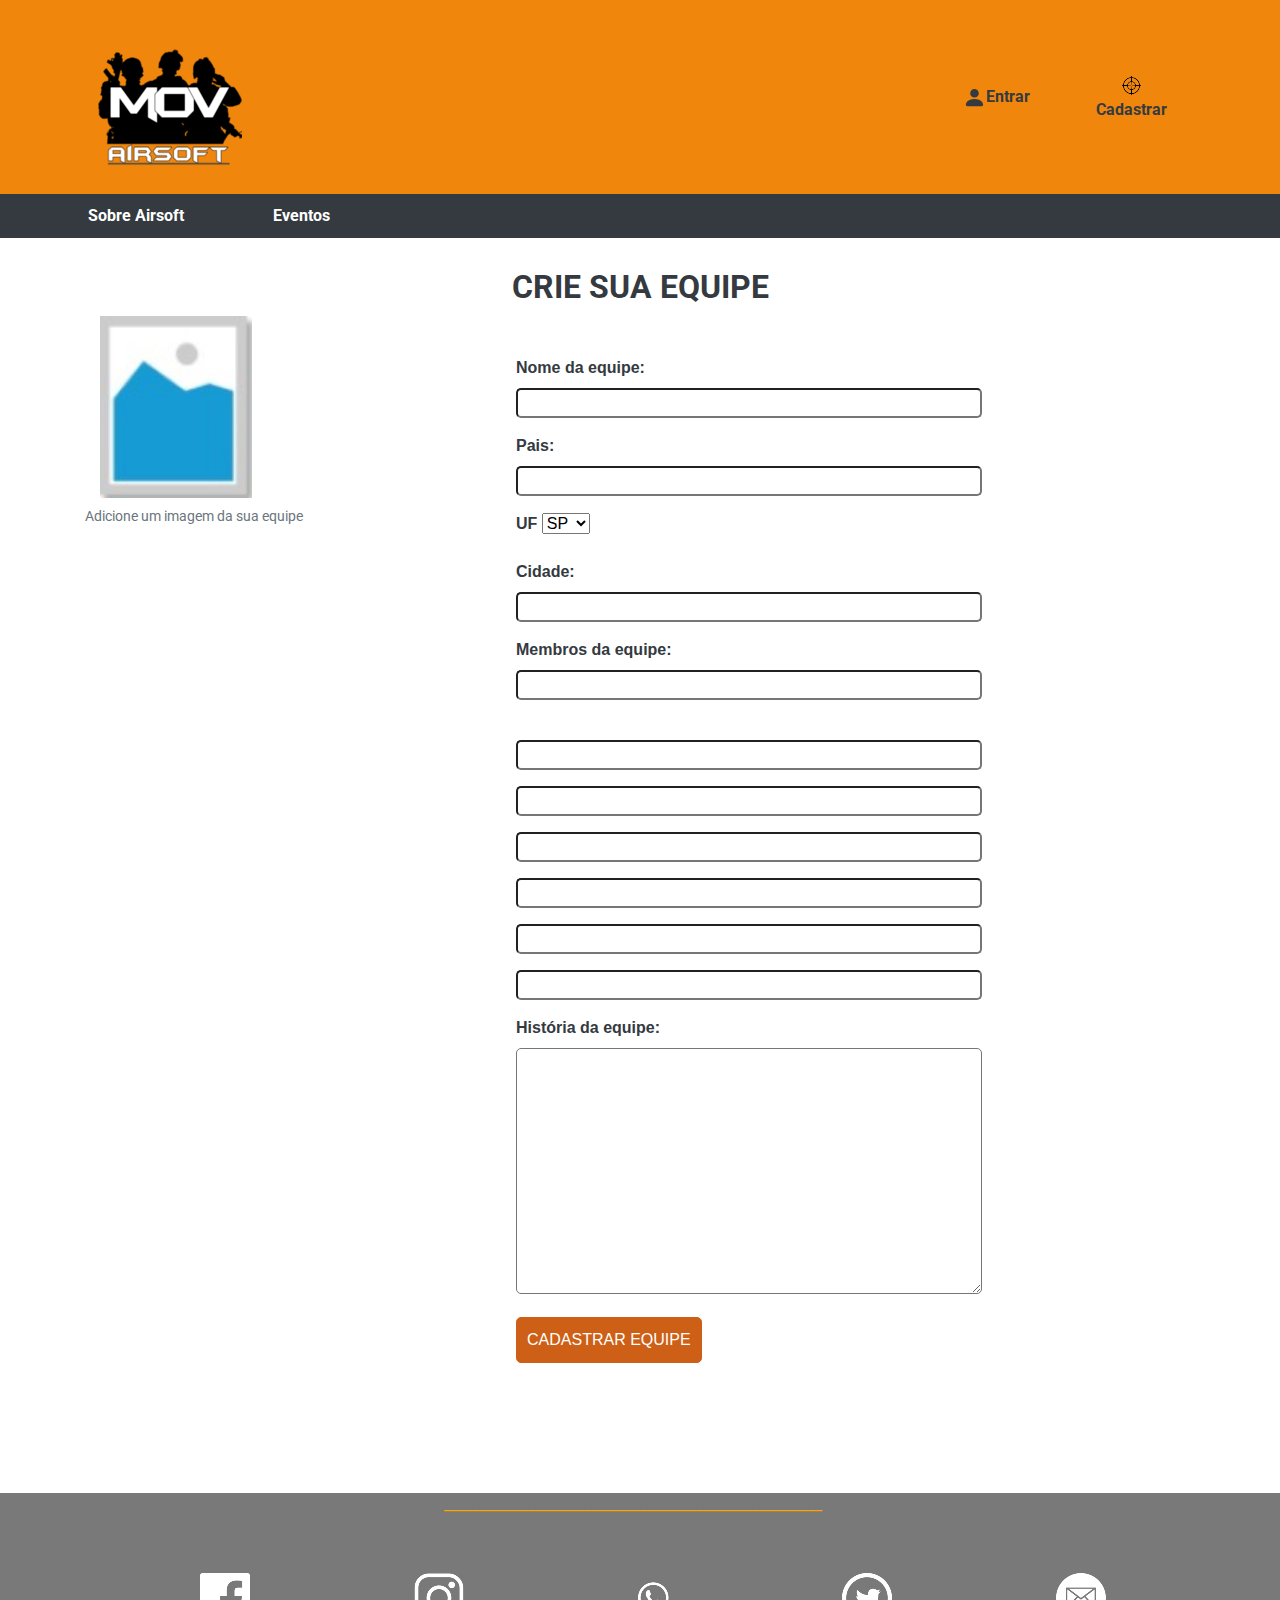
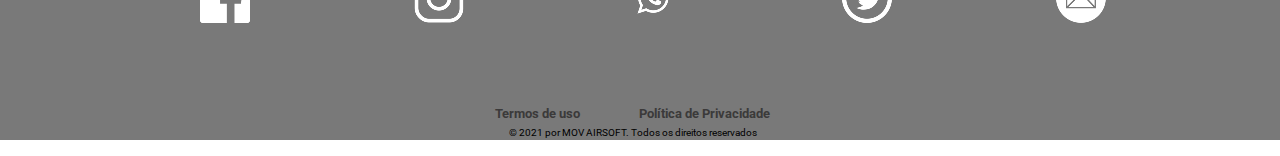
==== adicionarequipe.html @ d5d95ade "revisao02" ====
<!DOCTYPE html>
<html lang="pt-br">

<head>
  <meta charset="UTF-8">
  <meta name="viewport" content="width=device-width, initial-scale=1.0">

  <title>Adicionar Equipe</title>

  <!-- Favicons -->
  <link rel="apple-touch-icon" sizes="57x57" href="assets/images/favicons/apple-icon-57x57.png">
  <link rel="apple-touch-icon" sizes="60x60" href="assets/images/favicons/apple-icon-60x60.png">
  <link rel="apple-touch-icon" sizes="72x72" href="assets/images/favicons/apple-icon-72x72.png">
  <link rel="apple-touch-icon" sizes="76x76" href="assets/images/favicons/apple-icon-76x76.png">
  <link rel="apple-touch-icon" sizes="114x114" href="assets/images/favicons/apple-icon-114x114.png">
  <link rel="apple-touch-icon" sizes="120x120" href="assets/images/favicons/apple-icon-120x120.png">
  <link rel="apple-touch-icon" sizes="144x144" href="assets/images/favicons/apple-icon-144x144.png">
  <link rel="apple-touch-icon" sizes="152x152" href="assets/images/favicons/apple-icon-152x152.png">
  <link rel="apple-touch-icon" sizes="180x180" href="assets/images/favicons/apple-icon-180x180.png">
  <link rel="icon" type="image/png" sizes="192x192" href="assets/images/favicons/android-icon-192x192.png">
  <link rel="icon" type="image/png" sizes="32x32" href="assets/images/favicons/favicon-32x32.png">
  <link rel="icon" type="image/png" sizes="96x96" href="assets/images/favicons/favicon-96x96.png">
  <link rel="icon" type="image/png" sizes="16x16" href="assets/images/favicons/favicon-16x16.png">
  <link rel="manifest" href="./assets/images/manifest.json">
  <meta name="msapplication-TileColor" content="#ffffff">
  <meta name="msapplication-TileImage" content="/ms-icon-144x144.png">
  <meta name="theme-color" content="#ffffff">
  <!-- end Favicons -->

  <!-- Css -->
  <link rel="stylesheet" href="./assets/css/style.css">
  <link rel="stylesheet" href="./assets/css/cadastro.css">
</head>

<body>
  <!-- header -->
  <header class="container-fluid">
    <!-- container -->
    <section class="container">
      <!-- row -->
      <article class="row d-flex align-items-center">

        <!-- logo -->
        <a href="index.html" class="col-md-2 d-flex justify-content-center">
          <img src="./assets/images/logo-144x144.png" class="img-fluid" alt="Logo da empresa - Mov Airsoft">
        </a>

        <!-- buscador -->
        <form action="#" class="col-md-7 d-flex align-items-center">
        </form>

        <!-- administrativo usuário/jogador -->
        <ul class="col-md-3 nav d-flex align-items-center justify-content-around">
          <li class="nav-item">
            <a href="login.html">
              <svg width="1em" height="1em" viewBox="0 0 16 16" class="bi bi-person-fill" fill="currentColor"
                xmlns="http://www.w3.org/2000/svg">
                <path fill-rule="evenodd"
                  d="M3 14s-1 0-1-1 1-4 6-4 6 3 6 4-1 1-1 1H3zm5-6a3 3 0 1 0 0-6 3 3 0 0 0 0 6z" />
              </svg>Entrar
            </a>
          </li>
          <li class="nav-item">
              <a href="#" class="notificacao d-flex align-items-center justify-content-center">
                <img src="./assets/images/alvo.png" class="img-fluid" alt="Alvo - icone Cadastrar">
                <path fill-rule="evenodd"
                  d="M0 1.5A.5.5 0 0 1 .5 1H2a.5.5 0 0 1 .485.379L2.89 3H14.5a.5.5 0 0 1 .491.592l-1.5 8A.5.5 0 0 1 13 12H4a.5.5 0 0 1-.491-.408L2.01 3.607 1.61 2H.5a.5.5 0 0 1-.5-.5zM5 12a2 2 0 1 0 0 4 2 2 0 0 0 0-4zm7 0a2 2 0 1 0 0 4 2 2 0 0 0 0-4zm-7 1a1 1 0 1 0 0 2 1 1 0 0 0 0-2zm7 0a1 1 0 1 0 0 2 1 1 0 0 0 0-2z" />
                  <a href="cadastro.html"> Cadastrar </a>
          </li>
        </ul>
        <!-- end administrativo do cliente -->
      </article>
      <!-- row -->
    </section>
    <!-- end container -->
  </header>
  <!-- end header -->

  <!-- menu do site -->
  <nav class="container-fluid nav-produtos">
    <!-- container -->
    <section class="container">
      <!-- menu -->
      <ul class="nav">
        <!-- lista de itens -->
        <li class="col-xl-2 col-lg-3 col-md-12 nav-item d-flex
                    align-items-center">
          <a href="sobreAirsoft.html">Sobre Airsoft </a>
        </li>

        <!-- lista de itens -->
        <li class="col-xl-2 col-lg-3 col-md-12 nav-item d-flex
                      align-items-center">
          <a href="eventosDisponiveis.html"> Eventos </a>
        </li>
      </ul>
      <!-- menu -->
    </section>
    <!-- end container -->
  </nav>
  <!-- end menu do site -->

  <!-- main -->
  <main class="cad_equipe">
    <section class="container produtos">
      <h2 class="d-flex justify-content-center">CRIE SUA EQUIPE</h2>
      <div class="formulario d-flex justify-content-between">
        <figure class="figure">
          <img src="assets/images/adicionar-img.jpeg" class="imagem4 figure-img col-md-10 img-fluid rounded float-left"
          alt="caixa para adicionar equipe">
          <!-- <input type="file" id="fileimage"/> -->
          <figcaption class="figure-caption">Adicione um imagem da sua equipe</figcaption>
        </figure>
        <form method="post" id="formulario" action="#">
          <fieldset id="dados">
            <p><label for="team_name">Nome da equipe: </label><input type="text" name="tname" id="team_name" size="40">
            </p>
            <p><label for="pais">Pais:</label><input type="text" name="tpais" id="pais"></p>
            <p><label for="uf">UF</label>
              <select name="uf" id="uf" required>
                <option value="SP">SP</option>
                <option value="RJ">RJ</option>
                <option value="MG">MG</option>
                <option value="GO">GO</option>
                <option value="SC">SC</option>
                <option value="PR">PR</option>
              </select>
            </p>
            <p><label for="cidade">Cidade: </label><input type="text" name="tcid" id="cidade" size="40"></p>
            <p><label for="team_members">Membros da equipe:</label><input type="text" name="tmembers" id="team_members"
                size="40"></p>
            <p><label for="team_members"></label> </label><input type="text" name="tmembers" id="team_members"
                size="40">
            </p>
            <p><label for="team_members"></label></label><input type="text" name="tmembers" id="team_members" size="40">
            </p>
            <p><label for="team_members"></label></label><input type="text" name="tmembers" id="team_members" size="40">
            </p>
            <p><label for="team_members"></label></label><input type="text" name="tmembers" id="team_members" size="40">
            </p>
            <p><label for="team_members"></label></label><input type="text" name="tmembers" id="team_members" size="40">
            </p>
            <p><label for="team_members"></label></label><input type="text" name="tmembers" id="team_members" size="40">
            </p>
            <p><Label for="team_history">História da equipe:</Label>
              <textarea name="caixa" id="team_history" cols="50" rows="10" maxlength="300" minlength="20"></textarea>
            </p>
          </fieldset>
          <button>CADASTRAR EQUIPE</button>
        </form>
      </div>
    </section>
  </main>

  <!-- Footer -->
  <footer class="container-fluid">
    <!-- container -->
    <section class="container">
      <!-- menus -->
      <div class="linha text-center">
        <p>______________________________________________________</p>
      </div>
      <!-- icons contato -->
      <ul>
        <li><a href="#"><img src="assets/images/favicons/facebook.png" alt="facebook"></a></li>
        <li><a href="#"><img src="assets/images/favicons/instagran.png" alt="instagran"></a></li>
        <li><a href="#"> <img src="assets/images/favicons/whatsapp.png" alt="whatsapp"></a></li>
        <li><a href="#"><img src="assets/images/favicons/tweeter.png" alt="twitter"></a></li>
        <li><a href="#"><img src="assets/images/favicons/email.png" alt="email"></a></li>
      </ul>
      <div class=termos-politica>
        <a href="#" id="termos">Termos de uso</a>
        <a href="#" id="politic-privacid">Política de Privacidade</a>
        <p>© 2021 por MOV AIRSOFT. Todos os direitos reservados</p>
      </div>
      <!-- end menus -->
    </section>
    <!-- end container -->
  </footer>
  <!-- end Footer-->

  <!-- Arquivos Bootstrap -->
  <script src="./assets/js/jquery.js"></script>
  <script src="./assets/js/popper.js"></script>
  <script src="./assets/js/bootstrap.js"></script>
</body>

</html>
---- assets/css/style.css ----
@charset "UTF-8";
@import url('https://fonts.googleapis.com/css2?family=Roboto:wght@300;500;900&display=swap');
header {
  background: #f0870c;
  padding: 25px;
}
header form input[type='text'] {
  background: #fff;
  width: 100%;
  border-radius: 100px;
  border: none;
  padding: 10px 20px;
}
header form button {
  background: none;
  border: none;
  position: absolute;
  right: 25px;
}
header ul li {
  position: relative;
}
header ul li span.notificacao {
  color: #fff;
  background: #ff0f9a;
  position: absolute;
  top: -10px;
  left: 5px;
  font-size: 10px;
  width: 15px;
  height: 15px;
  border-radius: 100%;
}
header ul li a {
  font-size: 16px;
  font-weight: bold;
  color: #343a40;
}
header ul li a svg {
  font-size: 23px;
}
header ul li a:hover {
  color: initial;
}

nav.nav-produtos {
  background: #343a40;
  color: #fff;
  cursor: pointer;
  font-weight: bold;
}
nav.nav-produtos a {
  color: #fff;
}
nav.nav-produtos ul.nav li {
  position: relative;
  padding: 10px;
}
nav.nav-produtos ul.nav li svg {
  font-size: 20px;
  margin-right: 10px;
}
nav.nav-produtos ul.nav li:hover {
  background: black;
}
nav.nav-produtos ul.nav li:hover ul.nav {
  display: block;
}
nav.nav-produtos ul.nav li ul.nav {
  z-index: 999;
  display: none;
  position: absolute;
  top: 44px;
  left: 0px;
  background: #f5f7f8;
  border-top: solid #fc9541 10px;
  width: 100%;
}
nav.nav-produtos ul.nav li ul.nav li {
  padding: 10px 25px;
}

.banners-promocionais-statico {
  margin-top: 30px;
}
.banners-promocionais-statico .banners-promocionais-statico-12x {
  background-color: #47ff0f6b;
  background-image: url(../images/equipes.PNG);
  border-radius: 5px;
  box-shadow: 10px 5px 5px gray;
}
.banners-promocionais-statico .banners-promocionais-statico-todo-br {
  background-color: #9e1907ea;
  background-image: url(../images/eventos.PNG);
  border-radius: 5px;
  box-shadow: 10px 5px 5px gray;
}
.banners-promocionais-statico .banners-promocionais-statico-12x,
.banners-promocionais-statico .banners-promocionais-statico-todo-br {
  background-size: cover;
  height: 105px;
  padding: 20px 60px;
  color: #fff;
}
.banners-promocionais-statico .banners-promocionais-statico-12x svg,
.banners-promocionais-statico .banners-promocionais-statico-12x p,
.banners-promocionais-statico .banners-promocionais-statico-todo-br svg,
.banners-promocionais-statico .banners-promocionais-statico-todo-br p {
  margin: 0;
  padding: 0;
}
.banners-promocionais-statico .banners-promocionais-statico-12x svg,
.banners-promocionais-statico .banners-promocionais-statico-todo-br svg {
  font-size: 55px;
}
.banners-promocionais-statico .banners-promocionais-statico-12x p,
.banners-promocionais-statico .banners-promocionais-statico-todo-br p {
  font-weight: 100;
  font-size: 22px;
  line-height: 110%;
  margin-left: 20px;
  font-weight: bold;
  cursor: pointer;
  color: white;
}
.banners-promocionais-statico .banners-promocionais-statico-12x p strong,
.banners-promocionais-statico .banners-promocionais-statico-todo-br p strong {
  font-weight: bold;
}

.produtos {
  margin: 30px 0;
}
.produtos .produtos-container {
  margin: 30px 47px;
}
.produtos .produtos-container .ranking {
  color: #070808;
}
.produtos .produtos-container .ranking h2 {
  font-size: 19px;
  margin: 10px 0 0;
}
.produtos .produtos-container .ranking {
  font-size: 10px;
}
.produtos .produtos-container .ranking svg {
  fill: #1d1809;
}
.produtos .produtos-container .ranking .colocacao {
  font-size: 16px;
}

.ranking figure {
  margin: 0;
}
.ranking .produtos-conteudo h1 {
  margin: 0;
  font-size: 32px;
}
.ranking .produtos-conteudo p {
  font-size: 16px;
}
.ranking .colocacao svg {
  fill: #d87c12;
}
.ranking .colocacao strong {
  font-size: 40px;
}
.ranking .colocacao form {
  font-weight: 100;
}
.ranking .colocacao form label {
  margin: 0;
}
.ranking .colocacao svg,
.ranking .colocacao strong span,
.ranking .colocacao form {
  font-size: 16px;
}

footer {
  background: #797979;
  position: relative;
  bottom: 0px;
  width: 100%;
  color: #797979;
  text-align: center;
}

footer a {
  color: #000;
}

footer a:hover {
  color: #000;
}

.termos-politica {
  cursor: pointer;
  display: block;
  position: relative;
  text-align: center;
  margin-top: 7%;
}

#termos {
  color: #3b3a3a;
  font-weight: bold;
  font-size: 80%;
}

#politic-privacid {
  color: #3b3a3a;
  font-weight: bold;
  font-size: 80%;
  margin-left: 5%;
}

.termos-politica p {
  color: #000;
  font-size: 10px;
  text-align: center;
}

.linha p {
  color: orange;
  text-align: center;
  display: block;
}

footer ul {
  display: flex;
  margin-top: 5%;
}

footer ul li {
  margin-left: auto;
  margin-right: auto;
}

footer ul li.ellipsis {
  width: 100%;
  overflow: hidden;
  text-overflow: ellipsis;
  white-space: nowrap;
}

@media (max-width: 375px) {
  .banners-promocionais-statico .banners-promocionais-statico-12x p,
  .banners-promocionais-statico .banners-promocionais-statico-todo-br p {
    font-size: 14px;
  }
}
@media (max-width: 767px) {
  header form {
    margin: 20px 0;
  }

  #banners-promocionais {
    display: none;
  }

  .produtos-container img {
    width: 100%;
  }
}
@media (max-width: 991px) {
  header ul li {
    margin: 7px 0;
  }
}
/*!
 * Bootstrap v4.5.0 (https://getbootstrap.com/)
 * Copyright 2011-2020 The Bootstrap Authors
 * Copyright 2011-2020 Twitter, Inc.
 * Licensed under MIT (https://github.com/twbs/bootstrap/blob/master/LICENSE)
 */
:root {
  --blue: #007bff;
  --indigo: #6610f2;
  --purple: #6f42c1;
  --pink: #e83e8c;
  --red: #dc3545;
  --orange: #fd7e14;
  --yellow: #ffc107;
  --green: #28a745;
  --teal: #20c997;
  --cyan: #17a2b8;
  --white: #fff;
  --gray: #6c757d;
  --gray-dark: #343a40;
  --primary: #007bff;
  --secondary: #6c757d;
  --success: #28a745;
  --info: #17a2b8;
  --warning: #ffc107;
  --danger: #dc3545;
  --light: #f8f9fa;
  --dark: #343a40;
  --breakpoint-xs: 0;
  --breakpoint-sm: 576px;
  --breakpoint-md: 768px;
  --breakpoint-lg: 992px;
  --breakpoint-xl: 1200px;
  --font-family-sans-serif: -apple-system, BlinkMacSystemFont, 'Segoe UI',
    Roboto, 'Helvetica Neue', Arial, 'Noto Sans', sans-serif,
    'Apple Color Emoji', 'Segoe UI Emoji', 'Segoe UI Symbol', 'Noto Color Emoji';
  --font-family-monospace: SFMono-Regular, Menlo, Monaco, Consolas,
    'Liberation Mono', 'Courier New', monospace;
}

*,
::after,
::before {
  box-sizing: border-box;
}

html {
  font-family: sans-serif;
  line-height: 1.15;
  -webkit-text-size-adjust: 100%;
  -webkit-tap-highlight-color: transparent;
}

article,
aside,
figcaption,
figure,
footer,
header,
hgroup,
main,
nav,
section {
  display: block;
}

body {
  margin: 0;
  font-family: -apple-system, BlinkMacSystemFont, 'Segoe UI', Roboto,
    'Helvetica Neue', Arial, 'Noto Sans', sans-serif, 'Apple Color Emoji',
    'Segoe UI Emoji', 'Segoe UI Symbol', 'Noto Color Emoji';
  font-size: 1rem;
  font-weight: 400;
  line-height: 1.5;
  color: #212529;
  text-align: left;
  background-color: #fff;
}

[tabindex='-1']:focus:not(:focus-visible) {
  outline: 0 !important;
}

hr {
  box-sizing: content-box;
  height: 0;
  overflow: visible;
}

h1,
h2,
h3,
h4,
h5,
h6 {
  margin-top: 0;
  margin-bottom: 0.5rem;
}

p {
  margin-top: 0;
  margin-bottom: 1rem;
}

abbr[data-original-title],
abbr[title] {
  text-decoration: underline;
  -webkit-text-decoration: underline dotted;
  text-decoration: underline dotted;
  cursor: help;
  border-bottom: 0;
  -webkit-text-decoration-skip-ink: none;
  text-decoration-skip-ink: none;
}

address {
  margin-bottom: 1rem;
  font-style: normal;
  line-height: inherit;
}

dl,
ol,
ul {
  margin-top: 0;
  margin-bottom: 1rem;
}

ol ol,
ol ul,
ul ol,
ul ul {
  margin-bottom: 0;
}

dt {
  font-weight: 700;
}

dd {
  margin-bottom: 0.5rem;
  margin-left: 0;
}

blockquote {
  margin: 0 0 1rem;
}

b,
strong {
  font-weight: bolder;
}

small {
  font-size: 80%;
}

sub,
sup {
  position: relative;
  font-size: 75%;
  line-height: 0;
  vertical-align: baseline;
}

sub {
  bottom: -0.25em;
}

sup {
  top: -0.5em;
}

a {
  color: #000000;
  text-decoration: none;
  background-color: transparent;
}

a:hover {
  color: #0056b3;
  text-decoration: underline;
}

a:not([href]) {
  color: inherit;
  text-decoration: none;
}

a:not([href]):hover {
  color: inherit;
  text-decoration: none;
}

code,
kbd,
pre,
samp {
  font-family: SFMono-Regular, Menlo, Monaco, Consolas, 'Liberation Mono',
    'Courier New', monospace;
  font-size: 1em;
}

pre {
  margin-top: 0;
  margin-bottom: 1rem;
  overflow: auto;
  -ms-overflow-style: scrollbar;
}

figure {
  margin: 0 0 1rem;
}

img {
  vertical-align: middle;
  border-style: none;
}

svg {
  overflow: hidden;
  vertical-align: middle;
}

table {
  border-collapse: collapse;
}

caption {
  padding-top: 0.75rem;
  padding-bottom: 0.75rem;
  color: #6c757d;
  text-align: left;
  caption-side: bottom;
}

th {
  text-align: inherit;
}

label {
  display: inline-block;
  margin-bottom: 0.5rem;
}

button {
  border-radius: 0;
}

button:focus {
  outline: 1px dotted;
  outline: 5px auto -webkit-focus-ring-color;
}

button,
input,
optgroup,
select,
textarea {
  margin: 0;
  font-family: inherit;
  font-size: inherit;
  line-height: inherit;
}

button,
input {
  overflow: visible;
}

button,
select {
  text-transform: none;
}

[role='button'] {
  cursor: pointer;
}

select {
  word-wrap: normal;
}

[type='button'],
[type='reset'],
[type='submit'],
button {
  -webkit-appearance: button;
}

[type='button']:not(:disabled),
[type='reset']:not(:disabled),
[type='submit']:not(:disabled),
button:not(:disabled) {
  cursor: pointer;
}

[type='button']::-moz-focus-inner,
[type='reset']::-moz-focus-inner,
[type='submit']::-moz-focus-inner,
button::-moz-focus-inner {
  padding: 0;
  border-style: none;
}

input[type='checkbox'],
input[type='radio'] {
  box-sizing: border-box;
  padding: 0;
}

textarea {
  overflow: auto;
  resize: vertical;
}

fieldset {
  min-width: 0;
  padding: 0;
  margin: 0;
  border: 0;
}

legend {
  display: block;
  width: 100%;
  max-width: 100%;
  padding: 0;
  margin-bottom: 0.5rem;
  font-size: 1.5rem;
  line-height: inherit;
  color: inherit;
  white-space: normal;
}

progress {
  vertical-align: baseline;
}

[type='number']::-webkit-inner-spin-button,
[type='number']::-webkit-outer-spin-button {
  height: auto;
}

[type='search'] {
  outline-offset: -2px;
  -webkit-appearance: none;
}

[type='search']::-webkit-search-decoration {
  -webkit-appearance: none;
}

::-webkit-file-upload-button {
  font: inherit;
  -webkit-appearance: button;
}

output {
  display: inline-block;
}

summary {
  display: list-item;
  cursor: pointer;
}

template {
  display: none;
}

[hidden] {
  display: none !important;
}

.h1,
.h2,
.h3,
.h4,
.h5,
.h6,
h1,
h2,
h3,
h4,
h5,
h6 {
  margin-bottom: 0.5rem;
  font-weight: 500;
  line-height: 1.2;
}

.h1,
h1 {
  font-size: 2.5rem;
}

.h2,
h2 {
  font-size: 2rem;
}

.h3,
h3 {
  font-size: 1.75rem;
}

.h4,
h4 {
  font-size: 1.5rem;
}

.h5,
h5 {
  font-size: 1.25rem;
}

.h6,
h6 {
  font-size: 1rem;
}

.lead {
  font-size: 1.25rem;
  font-weight: 300;
}

.display-1 {
  font-size: 6rem;
  font-weight: 300;
  line-height: 1.2;
}

.display-2 {
  font-size: 5.5rem;
  font-weight: 300;
  line-height: 1.2;
}

.display-3 {
  font-size: 4.5rem;
  font-weight: 300;
  line-height: 1.2;
}

.display-4 {
  font-size: 3.5rem;
  font-weight: 300;
  line-height: 1.2;
}

hr {
  margin-top: 1rem;
  margin-bottom: 1rem;
  border: 0;
  border-top: 1px solid rgba(0, 0, 0, 0.1);
}

.small,
small {
  font-size: 80%;
  font-weight: 400;
}

.mark,
mark {
  padding: 0.2em;
  background-color: #fcf8e3;
}

.list-unstyled {
  padding-left: 0;
  list-style: none;
}

.list-inline {
  padding-left: 0;
  list-style: none;
}

.list-inline-item {
  display: inline-block;
}

.list-inline-item:not(:last-child) {
  margin-right: 0.5rem;
}

.initialism {
  font-size: 90%;
  text-transform: uppercase;
}

.blockquote {
  margin-bottom: 1rem;
  font-size: 1.25rem;
}

.blockquote-footer {
  display: block;
  font-size: 80%;
  color: #6c757d;
}

.blockquote-footer::before {
  content: '— ';
}

.img-fluid {
  max-width: 100%;
  height: auto;
}

.img-thumbnail {
  padding: 0.25rem;
  background-color: #fff;
  border: 1px solid #dee2e6;
  border-radius: 0.25rem;
  max-width: 100%;
  height: auto;
}

.figure {
  display: inline-block;
}

.figure-img {
  margin-bottom: 0.5rem;
  line-height: 1;
}

.figure-caption {
  font-size: 90%;
  color: #6c757d;
}

code {
  font-size: 87.5%;
  color: #e83e8c;
  word-wrap: break-word;
}

a > code {
  color: inherit;
}

kbd {
  padding: 0.2rem 0.4rem;
  font-size: 87.5%;
  color: #fff;
  background-color: #212529;
  border-radius: 0.2rem;
}

kbd kbd {
  padding: 0;
  font-size: 100%;
  font-weight: 700;
}

pre {
  display: block;
  font-size: 87.5%;
  color: #212529;
}

pre code {
  font-size: inherit;
  color: inherit;
  word-break: normal;
}

.pre-scrollable {
  max-height: 340px;
  overflow-y: scroll;
}

.container {
  width: 100%;
  padding-right: 15px;
  padding-left: 15px;
  margin-right: auto;
  margin-left: auto;
}

@media (min-width: 576px) {
  .container {
    max-width: 540px;
  }
}
@media (min-width: 768px) {
  .container {
    max-width: 720px;
  }
}
@media (min-width: 992px) {
  .container {
    max-width: 960px;
  }
}
@media (min-width: 1200px) {
  .container {
    max-width: 1140px;
  }
}
.container-fluid,
.container-lg,
.container-md,
.container-sm,
.container-xl {
  width: 100%;
  padding-right: 15px;
  padding-left: center;
  margin-right: auto;
  margin-left: auto;
}

@media (min-width: 576px) {
  .container,
  .container-sm {
    max-width: 540px;
  }
}
@media (min-width: 768px) {
  .container,
  .container-md,
  .container-sm {
    max-width: 720px;
  }
}
@media (min-width: 992px) {
  .container,
  .container-lg,
  .container-md,
  .container-sm {
    max-width: 960px;
  }
}
@media (min-width: 1200px) {
  .container,
  .container-lg,
  .container-md,
  .container-sm,
  .container-xl {
    max-width: 1140px;
  }
}
.row {
  display: -ms-flexbox;
  display: flex;
  -ms-flex-wrap: wrap;
  flex-wrap: wrap;
  margin-right: -15px;
  margin-left: -15px;
}

.no-gutters {
  margin-right: 0;
  margin-left: 0;
}

.no-gutters > .col,
.no-gutters > [class*='col-'] {
  padding-right: 0;
  padding-left: 0;
}

.col,
.col-1,
.col-10,
.col-11,
.col-12,
.col-2,
.col-3,
.col-4,
.col-5,
.col-6,
.col-7,
.col-8,
.col-9,
.col-auto,
.col-lg,
.col-lg-1,
.col-lg-10,
.col-lg-11,
.col-lg-12,
.col-lg-2,
.col-lg-3,
.col-lg-4,
.col-lg-5,
.col-lg-6,
.col-lg-7,
.col-lg-8,
.col-lg-9,
.col-lg-auto,
.col-md,
.col-md-1,
.col-md-10,
.col-md-11,
.col-md-12,
.col-md-2,
.col-md-3,
.col-md-4,
.col-md-5,
.col-md-6,
.col-md-7,
.col-md-8,
.col-md-9,
.col-md-auto,
.col-sm,
.col-sm-1,
.col-sm-10,
.col-sm-11,
.col-sm-12,
.col-sm-2,
.col-sm-3,
.col-sm-4,
.col-sm-5,
.col-sm-6,
.col-sm-7,
.col-sm-8,
.col-sm-9,
.col-sm-auto,
.col-xl,
.col-xl-1,
.col-xl-10,
.col-xl-11,
.col-xl-12,
.col-xl-2,
.col-xl-3,
.col-xl-4,
.col-xl-5,
.col-xl-6,
.col-xl-7,
.col-xl-8,
.col-xl-9,
.col-xl-auto {
  position: relative;
  width: 100%;
  padding-right: 15px;
  padding-left: 15px;
}

.col {
  -ms-flex-preferred-size: 0;
  flex-basis: 0;
  -ms-flex-positive: 1;
  flex-grow: 1;
  min-width: 0;
  max-width: 100%;
}

.row-cols-1 > * {
  -ms-flex: 0 0 100%;
  flex: 0 0 100%;
  max-width: 100%;
}

.row-cols-2 > * {
  -ms-flex: 0 0 50%;
  flex: 0 0 50%;
  max-width: 50%;
}

.row-cols-3 > * {
  -ms-flex: 0 0 33.333333%;
  flex: 0 0 33.333333%;
  max-width: 33.333333%;
}

.row-cols-4 > * {
  -ms-flex: 0 0 25%;
  flex: 0 0 25%;
  max-width: 25%;
}

.row-cols-5 > * {
  -ms-flex: 0 0 20%;
  flex: 0 0 20%;
  max-width: 20%;
}

.row-cols-6 > * {
  -ms-flex: 0 0 16.666667%;
  flex: 0 0 16.666667%;
  max-width: 16.666667%;
}

.col-auto {
  -ms-flex: 0 0 auto;
  flex: 0 0 auto;
  width: auto;
  max-width: 100%;
}

.col-1 {
  -ms-flex: 0 0 8.333333%;
  flex: 0 0 8.333333%;
  max-width: 8.333333%;
}

.col-2 {
  -ms-flex: 0 0 16.666667%;
  flex: 0 0 16.666667%;
  max-width: 16.666667%;
}

.col-3 {
  -ms-flex: 0 0 25%;
  flex: 0 0 25%;
  max-width: 25%;
}

.col-4 {
  -ms-flex: 0 0 33.333333%;
  flex: 0 0 33.333333%;
  max-width: 33.333333%;
}

.col-5 {
  -ms-flex: 0 0 41.666667%;
  flex: 0 0 41.666667%;
  max-width: 41.666667%;
}

.col-6 {
  -ms-flex: 0 0 50%;
  flex: 0 0 50%;
  max-width: 50%;
}

.col-7 {
  -ms-flex: 0 0 58.333333%;
  flex: 0 0 58.333333%;
  max-width: 58.333333%;
}

.col-8 {
  -ms-flex: 0 0 66.666667%;
  flex: 0 0 66.666667%;
  max-width: 66.666667%;
}

.col-9 {
  -ms-flex: 0 0 75%;
  flex: 0 0 75%;
  max-width: 75%;
}

.col-10 {
  -ms-flex: 0 0 83.333333%;
  flex: 0 0 83.333333%;
  max-width: 83.333333%;
}

.col-11 {
  -ms-flex: 0 0 91.666667%;
  flex: 0 0 91.666667%;
  max-width: 91.666667%;
}

.col-12 {
  -ms-flex: 0 0 100%;
  flex: 0 0 100%;
  max-width: 100%;
}

.order-first {
  -ms-flex-order: -1;
  order: -1;
}

.order-last {
  -ms-flex-order: 13;
  order: 13;
}

.order-0 {
  -ms-flex-order: 0;
  order: 0;
}

.order-1 {
  -ms-flex-order: 1;
  order: 1;
}

.order-2 {
  -ms-flex-order: 2;
  order: 2;
}

.order-3 {
  -ms-flex-order: 3;
  order: 3;
}

.order-4 {
  -ms-flex-order: 4;
  order: 4;
}

.order-5 {
  -ms-flex-order: 5;
  order: 5;
}

.order-6 {
  -ms-flex-order: 6;
  order: 6;
}

.order-7 {
  -ms-flex-order: 7;
  order: 7;
}

.order-8 {
  -ms-flex-order: 8;
  order: 8;
}

.order-9 {
  -ms-flex-order: 9;
  order: 9;
}

.order-10 {
  -ms-flex-order: 10;
  order: 10;
}

.order-11 {
  -ms-flex-order: 11;
  order: 11;
}

.order-12 {
  -ms-flex-order: 12;
  order: 12;
}

.offset-1 {
  margin-left: 8.333333%;
}

.offset-2 {
  margin-left: 16.666667%;
}

.offset-3 {
  margin-left: 25%;
}

.offset-4 {
  margin-left: 33.333333%;
}

.offset-5 {
  margin-left: 41.666667%;
}

.offset-6 {
  margin-left: 50%;
}

.offset-7 {
  margin-left: 58.333333%;
}

.offset-8 {
  margin-left: 66.666667%;
}

.offset-9 {
  margin-left: 75%;
}

.offset-10 {
  margin-left: 83.333333%;
}

.offset-11 {
  margin-left: 91.666667%;
}

@media (min-width: 576px) {
  .col-sm {
    -ms-flex-preferred-size: 0;
    flex-basis: 0;
    -ms-flex-positive: 1;
    flex-grow: 1;
    min-width: 0;
    max-width: 100%;
  }

  .row-cols-sm-1 > * {
    -ms-flex: 0 0 100%;
    flex: 0 0 100%;
    max-width: 100%;
  }

  .row-cols-sm-2 > * {
    -ms-flex: 0 0 50%;
    flex: 0 0 50%;
    max-width: 50%;
  }

  .row-cols-sm-3 > * {
    -ms-flex: 0 0 33.333333%;
    flex: 0 0 33.333333%;
    max-width: 33.333333%;
  }

  .row-cols-sm-4 > * {
    -ms-flex: 0 0 25%;
    flex: 0 0 25%;
    max-width: 25%;
  }

  .row-cols-sm-5 > * {
    -ms-flex: 0 0 20%;
    flex: 0 0 20%;
    max-width: 20%;
  }

  .row-cols-sm-6 > * {
    -ms-flex: 0 0 16.666667%;
    flex: 0 0 16.666667%;
    max-width: 16.666667%;
  }

  .col-sm-auto {
    -ms-flex: 0 0 auto;
    flex: 0 0 auto;
    width: auto;
    max-width: 100%;
  }

  .col-sm-1 {
    -ms-flex: 0 0 8.333333%;
    flex: 0 0 8.333333%;
    max-width: 8.333333%;
  }

  .col-sm-2 {
    -ms-flex: 0 0 16.666667%;
    flex: 0 0 16.666667%;
    max-width: 16.666667%;
  }

  .col-sm-3 {
    -ms-flex: 0 0 25%;
    flex: 0 0 25%;
    max-width: 25%;
  }

  .col-sm-4 {
    -ms-flex: 0 0 33.333333%;
    flex: 0 0 33.333333%;
    max-width: 33.333333%;
  }

  .col-sm-5 {
    -ms-flex: 0 0 41.666667%;
    flex: 0 0 41.666667%;
    max-width: 41.666667%;
  }

  .col-sm-6 {
    -ms-flex: 0 0 50%;
    flex: 0 0 50%;
    max-width: 50%;
  }

  .col-sm-7 {
    -ms-flex: 0 0 58.333333%;
    flex: 0 0 58.333333%;
    max-width: 58.333333%;
  }

  .col-sm-8 {
    -ms-flex: 0 0 66.666667%;
    flex: 0 0 66.666667%;
    max-width: 66.666667%;
  }

  .col-sm-9 {
    -ms-flex: 0 0 75%;
    flex: 0 0 75%;
    max-width: 75%;
  }

  .col-sm-10 {
    -ms-flex: 0 0 83.333333%;
    flex: 0 0 83.333333%;
    max-width: 83.333333%;
  }

  .col-sm-11 {
    -ms-flex: 0 0 91.666667%;
    flex: 0 0 91.666667%;
    max-width: 91.666667%;
  }

  .col-sm-12 {
    -ms-flex: 0 0 100%;
    flex: 0 0 100%;
    max-width: 100%;
  }

  .order-sm-first {
    -ms-flex-order: -1;
    order: -1;
  }

  .order-sm-last {
    -ms-flex-order: 13;
    order: 13;
  }

  .order-sm-0 {
    -ms-flex-order: 0;
    order: 0;
  }

  .order-sm-1 {
    -ms-flex-order: 1;
    order: 1;
  }

  .order-sm-2 {
    -ms-flex-order: 2;
    order: 2;
  }

  .order-sm-3 {
    -ms-flex-order: 3;
    order: 3;
  }

  .order-sm-4 {
    -ms-flex-order: 4;
    order: 4;
  }

  .order-sm-5 {
    -ms-flex-order: 5;
    order: 5;
  }

  .order-sm-6 {
    -ms-flex-order: 6;
    order: 6;
  }

  .order-sm-7 {
    -ms-flex-order: 7;
    order: 7;
  }

  .order-sm-8 {
    -ms-flex-order: 8;
    order: 8;
  }

  .order-sm-9 {
    -ms-flex-order: 9;
    order: 9;
  }

  .order-sm-10 {
    -ms-flex-order: 10;
    order: 10;
  }

  .order-sm-11 {
    -ms-flex-order: 11;
    order: 11;
  }

  .order-sm-12 {
    -ms-flex-order: 12;
    order: 12;
  }

  .offset-sm-0 {
    margin-left: 0;
  }

  .offset-sm-1 {
    margin-left: 8.333333%;
  }

  .offset-sm-2 {
    margin-left: 16.666667%;
  }

  .offset-sm-3 {
    margin-left: 25%;
  }

  .offset-sm-4 {
    margin-left: 33.333333%;
  }

  .offset-sm-5 {
    margin-left: 41.666667%;
  }

  .offset-sm-6 {
    margin-left: 50%;
  }

  .offset-sm-7 {
    margin-left: 58.333333%;
  }

  .offset-sm-8 {
    margin-left: 66.666667%;
  }

  .offset-sm-9 {
    margin-left: 75%;
  }

  .offset-sm-10 {
    margin-left: 83.333333%;
  }

  .offset-sm-11 {
    margin-left: 91.666667%;
  }
}
@media (min-width: 768px) {
  .col-md {
    -ms-flex-preferred-size: 0;
    flex-basis: 0;
    -ms-flex-positive: 1;
    flex-grow: 1;
    min-width: 0;
    max-width: 100%;
  }

  .row-cols-md-1 > * {
    -ms-flex: 0 0 100%;
    flex: 0 0 100%;
    max-width: 100%;
  }

  .row-cols-md-2 > * {
    -ms-flex: 0 0 50%;
    flex: 0 0 50%;
    max-width: 50%;
  }

  .row-cols-md-3 > * {
    -ms-flex: 0 0 33.333333%;
    flex: 0 0 33.333333%;
    max-width: 33.333333%;
  }

  .row-cols-md-4 > * {
    -ms-flex: 0 0 25%;
    flex: 0 0 25%;
    max-width: 25%;
  }

  .row-cols-md-5 > * {
    -ms-flex: 0 0 20%;
    flex: 0 0 20%;
    max-width: 20%;
  }

  .row-cols-md-6 > * {
    -ms-flex: 0 0 16.666667%;
    flex: 0 0 16.666667%;
    max-width: 16.666667%;
  }

  .col-md-auto {
    -ms-flex: 0 0 auto;
    flex: 0 0 auto;
    width: auto;
    max-width: 100%;
  }

  .col-md-1 {
    -ms-flex: 0 0 8.333333%;
    flex: 0 0 8.333333%;
    max-width: 8.333333%;
  }

  .col-md-2 {
    -ms-flex: 0 0 16.666667%;
    flex: 0 0 16.666667%;
    max-width: 16.666667%;
  }

  .col-md-3 {
    -ms-flex: 0 0 25%;
    flex: 0 0 25%;
    max-width: 25%;
  }

  .col-md-4 {
    -ms-flex: 0 0 33.333333%;
    flex: 0 0 33.333333%;
    max-width: 33.333333%;
  }

  .col-md-5 {
    -ms-flex: 0 0 41.666667%;
    flex: 0 0 41.666667%;
    max-width: 41.666667%;
  }

  .col-md-6 {
    -ms-flex: 0 0 50%;
    flex: 0 0 50%;
    max-width: 50%;
  }

  .col-md-7 {
    -ms-flex: 0 0 58.333333%;
    flex: 0 0 58.333333%;
    max-width: 58.333333%;
  }

  .col-md-8 {
    -ms-flex: 0 0 66.666667%;
    flex: 0 0 66.666667%;
    max-width: 66.666667%;
  }

  .col-md-9 {
    -ms-flex: 0 0 75%;
    flex: 0 0 75%;
    max-width: 75%;
  }

  .col-md-10 {
    -ms-flex: 0 0 83.333333%;
    flex: 0 0 83.333333%;
    max-width: 83.333333%;
  }

  .col-md-11 {
    -ms-flex: 0 0 91.666667%;
    flex: 0 0 91.666667%;
    max-width: 91.666667%;
  }

  .col-md-12 {
    -ms-flex: 0 0 100%;
    flex: 0 0 100%;
    max-width: 100%;
  }

  .order-md-first {
    -ms-flex-order: -1;
    order: -1;
  }

  .order-md-last {
    -ms-flex-order: 13;
    order: 13;
  }

  .order-md-0 {
    -ms-flex-order: 0;
    order: 0;
  }

  .order-md-1 {
    -ms-flex-order: 1;
    order: 1;
  }

  .order-md-2 {
    -ms-flex-order: 2;
    order: 2;
  }

  .order-md-3 {
    -ms-flex-order: 3;
    order: 3;
  }

  .order-md-4 {
    -ms-flex-order: 4;
    order: 4;
  }

  .order-md-5 {
    -ms-flex-order: 5;
    order: 5;
  }

  .order-md-6 {
    -ms-flex-order: 6;
    order: 6;
  }

  .order-md-7 {
    -ms-flex-order: 7;
    order: 7;
  }

  .order-md-8 {
    -ms-flex-order: 8;
    order: 8;
  }

  .order-md-9 {
    -ms-flex-order: 9;
    order: 9;
  }

  .order-md-10 {
    -ms-flex-order: 10;
    order: 10;
  }

  .order-md-11 {
    -ms-flex-order: 11;
    order: 11;
  }

  .order-md-12 {
    -ms-flex-order: 12;
    order: 12;
  }

  .offset-md-0 {
    margin-left: 0;
  }

  .offset-md-1 {
    margin-left: 8.333333%;
  }

  .offset-md-2 {
    margin-left: 16.666667%;
  }

  .offset-md-3 {
    margin-left: 25%;
  }

  .offset-md-4 {
    margin-left: 33.333333%;
  }

  .offset-md-5 {
    margin-left: 41.666667%;
  }

  .offset-md-6 {
    margin-left: 50%;
  }

  .offset-md-7 {
    margin-left: 58.333333%;
  }

  .offset-md-8 {
    margin-left: 66.666667%;
  }

  .offset-md-9 {
    margin-left: 75%;
  }

  .offset-md-10 {
    margin-left: 83.333333%;
  }

  .offset-md-11 {
    margin-left: 91.666667%;
  }
}
@media (min-width: 992px) {
  .col-lg {
    -ms-flex-preferred-size: 0;
    flex-basis: 0;
    -ms-flex-positive: 1;
    flex-grow: 1;
    min-width: 0;
    max-width: 100%;
  }

  .row-cols-lg-1 > * {
    -ms-flex: 0 0 100%;
    flex: 0 0 100%;
    max-width: 100%;
  }

  .row-cols-lg-2 > * {
    -ms-flex: 0 0 50%;
    flex: 0 0 50%;
    max-width: 50%;
  }

  .row-cols-lg-3 > * {
    -ms-flex: 0 0 33.333333%;
    flex: 0 0 33.333333%;
    max-width: 33.333333%;
  }

  .row-cols-lg-4 > * {
    -ms-flex: 0 0 25%;
    flex: 0 0 25%;
    max-width: 25%;
  }

  .row-cols-lg-5 > * {
    -ms-flex: 0 0 20%;
    flex: 0 0 20%;
    max-width: 20%;
  }

  .row-cols-lg-6 > * {
    -ms-flex: 0 0 16.666667%;
    flex: 0 0 16.666667%;
    max-width: 16.666667%;
  }

  .col-lg-auto {
    -ms-flex: 0 0 auto;
    flex: 0 0 auto;
    width: auto;
    max-width: 100%;
  }

  .col-lg-1 {
    -ms-flex: 0 0 8.333333%;
    flex: 0 0 8.333333%;
    max-width: 8.333333%;
  }

  .col-lg-2 {
    -ms-flex: 0 0 16.666667%;
    flex: 0 0 16.666667%;
    max-width: 16.666667%;
  }

  .col-lg-3 {
    -ms-flex: 0 0 25%;
    flex: 0 0 25%;
    max-width: 25%;
  }

  .col-lg-4 {
    -ms-flex: 0 0 33.333333%;
    flex: 0 0 33.333333%;
    max-width: 33.333333%;
  }

  .col-lg-5 {
    -ms-flex: 0 0 41.666667%;
    flex: 0 0 41.666667%;
    max-width: 41.666667%;
  }

  .col-lg-6 {
    -ms-flex: 0 0 50%;
    flex: 0 0 50%;
    max-width: 50%;
  }

  .col-lg-7 {
    -ms-flex: 0 0 58.333333%;
    flex: 0 0 58.333333%;
    max-width: 58.333333%;
  }

  .col-lg-8 {
    -ms-flex: 0 0 66.666667%;
    flex: 0 0 66.666667%;
    max-width: 66.666667%;
  }

  .col-lg-9 {
    -ms-flex: 0 0 75%;
    flex: 0 0 75%;
    max-width: 75%;
  }

  .col-lg-10 {
    -ms-flex: 0 0 83.333333%;
    flex: 0 0 83.333333%;
    max-width: 83.333333%;
  }

  .col-lg-11 {
    -ms-flex: 0 0 91.666667%;
    flex: 0 0 91.666667%;
    max-width: 91.666667%;
  }

  .col-lg-12 {
    -ms-flex: 0 0 100%;
    flex: 0 0 100%;
    max-width: 100%;
  }

  .order-lg-first {
    -ms-flex-order: -1;
    order: -1;
  }

  .order-lg-last {
    -ms-flex-order: 13;
    order: 13;
  }

  .order-lg-0 {
    -ms-flex-order: 0;
    order: 0;
  }

  .order-lg-1 {
    -ms-flex-order: 1;
    order: 1;
  }

  .order-lg-2 {
    -ms-flex-order: 2;
    order: 2;
  }

  .order-lg-3 {
    -ms-flex-order: 3;
    order: 3;
  }

  .order-lg-4 {
    -ms-flex-order: 4;
    order: 4;
  }

  .order-lg-5 {
    -ms-flex-order: 5;
    order: 5;
  }

  .order-lg-6 {
    -ms-flex-order: 6;
    order: 6;
  }

  .order-lg-7 {
    -ms-flex-order: 7;
    order: 7;
  }

  .order-lg-8 {
    -ms-flex-order: 8;
    order: 8;
  }

  .order-lg-9 {
    -ms-flex-order: 9;
    order: 9;
  }

  .order-lg-10 {
    -ms-flex-order: 10;
    order: 10;
  }

  .order-lg-11 {
    -ms-flex-order: 11;
    order: 11;
  }

  .order-lg-12 {
    -ms-flex-order: 12;
    order: 12;
  }

  .offset-lg-0 {
    margin-left: 0;
  }

  .offset-lg-1 {
    margin-left: 8.333333%;
  }

  .offset-lg-2 {
    margin-left: 16.666667%;
  }

  .offset-lg-3 {
    margin-left: 25%;
  }

  .offset-lg-4 {
    margin-left: 33.333333%;
  }

  .offset-lg-5 {
    margin-left: 41.666667%;
  }

  .offset-lg-6 {
    margin-left: 50%;
  }

  .offset-lg-7 {
    margin-left: 58.333333%;
  }

  .offset-lg-8 {
    margin-left: 66.666667%;
  }

  .offset-lg-9 {
    margin-left: 75%;
  }

  .offset-lg-10 {
    margin-left: 83.333333%;
  }

  .offset-lg-11 {
    margin-left: 91.666667%;
  }
}
@media (min-width: 1200px) {
  .col-xl {
    -ms-flex-preferred-size: 0;
    flex-basis: 0;
    -ms-flex-positive: 1;
    flex-grow: 1;
    min-width: 0;
    max-width: 100%;
  }

  .row-cols-xl-1 > * {
    -ms-flex: 0 0 100%;
    flex: 0 0 100%;
    max-width: 100%;
  }

  .row-cols-xl-2 > * {
    -ms-flex: 0 0 50%;
    flex: 0 0 50%;
    max-width: 50%;
  }

  .row-cols-xl-3 > * {
    -ms-flex: 0 0 33.333333%;
    flex: 0 0 33.333333%;
    max-width: 33.333333%;
  }

  .row-cols-xl-4 > * {
    -ms-flex: 0 0 25%;
    flex: 0 0 25%;
    max-width: 25%;
  }

  .row-cols-xl-5 > * {
    -ms-flex: 0 0 20%;
    flex: 0 0 20%;
    max-width: 20%;
  }

  .row-cols-xl-6 > * {
    -ms-flex: 0 0 16.666667%;
    flex: 0 0 16.666667%;
    max-width: 16.666667%;
  }

  .col-xl-auto {
    -ms-flex: 0 0 auto;
    flex: 0 0 auto;
    width: auto;
    max-width: 100%;
  }

  .col-xl-1 {
    -ms-flex: 0 0 8.333333%;
    flex: 0 0 8.333333%;
    max-width: 8.333333%;
  }

  .col-xl-2 {
    -ms-flex: 0 0 16.666667%;
    flex: 0 0 16.666667%;
    max-width: 16.666667%;
  }

  .col-xl-3 {
    -ms-flex: 0 0 25%;
    flex: 0 0 25%;
    max-width: 25%;
  }

  .col-xl-4 {
    -ms-flex: 0 0 33.333333%;
    flex: 0 0 33.333333%;
    max-width: 33.333333%;
  }

  .col-xl-5 {
    -ms-flex: 0 0 41.666667%;
    flex: 0 0 41.666667%;
    max-width: 41.666667%;
  }

  .col-xl-6 {
    -ms-flex: 0 0 50%;
    flex: 0 0 50%;
    max-width: 50%;
  }

  .col-xl-7 {
    -ms-flex: 0 0 58.333333%;
    flex: 0 0 58.333333%;
    max-width: 58.333333%;
  }

  .col-xl-8 {
    -ms-flex: 0 0 66.666667%;
    flex: 0 0 66.666667%;
    max-width: 66.666667%;
  }

  .col-xl-9 {
    -ms-flex: 0 0 75%;
    flex: 0 0 75%;
    max-width: 75%;
  }

  .col-xl-10 {
    -ms-flex: 0 0 83.333333%;
    flex: 0 0 83.333333%;
    max-width: 83.333333%;
  }

  .col-xl-11 {
    -ms-flex: 0 0 91.666667%;
    flex: 0 0 91.666667%;
    max-width: 91.666667%;
  }

  .col-xl-12 {
    -ms-flex: 0 0 100%;
    flex: 0 0 100%;
    max-width: 100%;
  }

  .order-xl-first {
    -ms-flex-order: -1;
    order: -1;
  }

  .order-xl-last {
    -ms-flex-order: 13;
    order: 13;
  }

  .order-xl-0 {
    -ms-flex-order: 0;
    order: 0;
  }

  .order-xl-1 {
    -ms-flex-order: 1;
    order: 1;
  }

  .order-xl-2 {
    -ms-flex-order: 2;
    order: 2;
  }

  .order-xl-3 {
    -ms-flex-order: 3;
    order: 3;
  }

  .order-xl-4 {
    -ms-flex-order: 4;
    order: 4;
  }

  .order-xl-5 {
    -ms-flex-order: 5;
    order: 5;
  }

  .order-xl-6 {
    -ms-flex-order: 6;
    order: 6;
  }

  .order-xl-7 {
    -ms-flex-order: 7;
    order: 7;
  }

  .order-xl-8 {
    -ms-flex-order: 8;
    order: 8;
  }

  .order-xl-9 {
    -ms-flex-order: 9;
    order: 9;
  }

  .order-xl-10 {
    -ms-flex-order: 10;
    order: 10;
  }

  .order-xl-11 {
    -ms-flex-order: 11;
    order: 11;
  }

  .order-xl-12 {
    -ms-flex-order: 12;
    order: 12;
  }

  .offset-xl-0 {
    margin-left: 0;
  }

  .offset-xl-1 {
    margin-left: 8.333333%;
  }

  .offset-xl-2 {
    margin-left: 16.666667%;
  }

  .offset-xl-3 {
    margin-left: 25%;
  }

  .offset-xl-4 {
    margin-left: 33.333333%;
  }

  .offset-xl-5 {
    margin-left: 41.666667%;
  }

  .offset-xl-6 {
    margin-left: 50%;
  }

  .offset-xl-7 {
    margin-left: 58.333333%;
  }

  .offset-xl-8 {
    margin-left: 66.666667%;
  }

  .offset-xl-9 {
    margin-left: 75%;
  }

  .offset-xl-10 {
    margin-left: 83.333333%;
  }

  .offset-xl-11 {
    margin-left: 91.666667%;
  }
}
.table {
  width: 100%;
  margin-bottom: 1rem;
  color: #212529;
}

.table td,
.table th {
  padding: 0.75rem;
  vertical-align: top;
  border-top: 1px solid #dee2e6;
}

.table thead th {
  vertical-align: bottom;
  border-bottom: 2px solid #dee2e6;
}

.table tbody + tbody {
  border-top: 2px solid #dee2e6;
}

.table-sm td,
.table-sm th {
  padding: 0.3rem;
}

.table-bordered {
  border: 1px solid #dee2e6;
}

.table-bordered td,
.table-bordered th {
  border: 1px solid #dee2e6;
}

.table-bordered thead td,
.table-bordered thead th {
  border-bottom-width: 2px;
}

.table-borderless tbody + tbody,
.table-borderless td,
.table-borderless th,
.table-borderless thead th {
  border: 0;
}

.table-striped tbody tr:nth-of-type(odd) {
  background-color: rgba(0, 0, 0, 0.05);
}

.table-hover tbody tr:hover {
  color: #212529;
  background-color: rgba(0, 0, 0, 0.075);
}

.table-primary,
.table-primary > td,
.table-primary > th {
  background-color: #b8daff;
}

.table-primary tbody + tbody,
.table-primary td,
.table-primary th,
.table-primary thead th {
  border-color: #7abaff;
}

.table-hover .table-primary:hover {
  background-color: #9fcdff;
}

.table-hover .table-primary:hover > td,
.table-hover .table-primary:hover > th {
  background-color: #9fcdff;
}

.table-secondary,
.table-secondary > td,
.table-secondary > th {
  background-color: #d6d8db;
}

.table-secondary tbody + tbody,
.table-secondary td,
.table-secondary th,
.table-secondary thead th {
  border-color: #b3b7bb;
}

.table-hover .table-secondary:hover {
  background-color: #c8cbcf;
}

.table-hover .table-secondary:hover > td,
.table-hover .table-secondary:hover > th {
  background-color: #c8cbcf;
}

.table-success,
.table-success > td,
.table-success > th {
  background-color: #c3e6cb;
}

.table-success tbody + tbody,
.table-success td,
.table-success th,
.table-success thead th {
  border-color: #8fd19e;
}

.table-hover .table-success:hover {
  background-color: #b1dfbb;
}

.table-hover .table-success:hover > td,
.table-hover .table-success:hover > th {
  background-color: #b1dfbb;
}

.table-info,
.table-info > td,
.table-info > th {
  background-color: #bee5eb;
}

.table-info tbody + tbody,
.table-info td,
.table-info th,
.table-info thead th {
  border-color: #86cfda;
}

.table-hover .table-info:hover {
  background-color: #abdde5;
}

.table-hover .table-info:hover > td,
.table-hover .table-info:hover > th {
  background-color: #abdde5;
}

.table-warning,
.table-warning > td,
.table-warning > th {
  background-color: #ffeeba;
}

.table-warning tbody + tbody,
.table-warning td,
.table-warning th,
.table-warning thead th {
  border-color: #ffdf7e;
}

.table-hover .table-warning:hover {
  background-color: #ffe8a1;
}

.table-hover .table-warning:hover > td,
.table-hover .table-warning:hover > th {
  background-color: #ffe8a1;
}

.table-danger,
.table-danger > td,
.table-danger > th {
  background-color: #f5c6cb;
}

.table-danger tbody + tbody,
.table-danger td,
.table-danger th,
.table-danger thead th {
  border-color: #ed969e;
}

.table-hover .table-danger:hover {
  background-color: #f1b0b7;
}

.table-hover .table-danger:hover > td,
.table-hover .table-danger:hover > th {
  background-color: #f1b0b7;
}

.table-light,
.table-light > td,
.table-light > th {
  background-color: #fdfdfe;
}

.table-light tbody + tbody,
.table-light td,
.table-light th,
.table-light thead th {
  border-color: #fbfcfc;
}

.table-hover .table-light:hover {
  background-color: #ececf6;
}

.table-hover .table-light:hover > td,
.table-hover .table-light:hover > th {
  background-color: #ececf6;
}

.table-dark,
.table-dark > td,
.table-dark > th {
  background-color: #c6c8ca;
}

.table-dark tbody + tbody,
.table-dark td,
.table-dark th,
.table-dark thead th {
  border-color: #95999c;
}

.table-hover .table-dark:hover {
  background-color: #b9bbbe;
}

.table-hover .table-dark:hover > td,
.table-hover .table-dark:hover > th {
  background-color: #b9bbbe;
}

.table-active,
.table-active > td,
.table-active > th {
  background-color: rgba(0, 0, 0, 0.075);
}

.table-hover .table-active:hover {
  background-color: rgba(0, 0, 0, 0.075);
}

.table-hover .table-active:hover > td,
.table-hover .table-active:hover > th {
  background-color: rgba(0, 0, 0, 0.075);
}

.table .thead-dark th {
  color: #fff;
  background-color: #343a40;
  border-color: #454d55;
}

.table .thead-light th {
  color: #495057;
  background-color: #e9ecef;
  border-color: #dee2e6;
}

.table-dark {
  color: #fff;
  background-color: #343a40;
}

.table-dark td,
.table-dark th,
.table-dark thead th {
  border-color: #454d55;
}

.table-dark.table-bordered {
  border: 0;
}

.table-dark.table-striped tbody tr:nth-of-type(odd) {
  background-color: rgba(255, 255, 255, 0.05);
}

.table-dark.table-hover tbody tr:hover {
  color: #fff;
  background-color: rgba(255, 255, 255, 0.075);
}

@media (max-width: 575.98px) {
  .table-responsive-sm {
    display: block;
    width: 100%;
    overflow-x: auto;
    -webkit-overflow-scrolling: touch;
  }

  .table-responsive-sm > .table-bordered {
    border: 0;
  }
}
@media (max-width: 767.98px) {
  .table-responsive-md {
    display: block;
    width: 100%;
    overflow-x: auto;
    -webkit-overflow-scrolling: touch;
  }

  .table-responsive-md > .table-bordered {
    border: 0;
  }
}
@media (max-width: 991.98px) {
  .table-responsive-lg {
    display: block;
    width: 100%;
    overflow-x: auto;
    -webkit-overflow-scrolling: touch;
  }

  .table-responsive-lg > .table-bordered {
    border: 0;
  }
}
@media (max-width: 1199.98px) {
  .table-responsive-xl {
    display: block;
    width: 100%;
    overflow-x: auto;
    -webkit-overflow-scrolling: touch;
  }

  .table-responsive-xl > .table-bordered {
    border: 0;
  }
}
.table-responsive {
  display: block;
  width: 100%;
  overflow-x: auto;
  -webkit-overflow-scrolling: touch;
}

.table-responsive > .table-bordered {
  border: 0;
}

.form-control {
  display: block;
  width: 100%;
  height: calc(1.5em + 0.75rem + 2px);
  padding: 0.375rem 0.75rem;
  font-size: 1rem;
  font-weight: 400;
  line-height: 1.5;
  color: #495057;
  background-color: #fff;
  background-clip: padding-box;
  border: 1px solid #ced4da;
  border-radius: 0.25rem;
  transition: border-color 0.15s ease-in-out, box-shadow 0.15s ease-in-out;
}

@media (prefers-reduced-motion: reduce) {
  .form-control {
    transition: none;
  }
}
.form-control::-ms-expand {
  background-color: transparent;
  border: 0;
}

.form-control:-moz-focusring {
  color: transparent;
  text-shadow: 0 0 0 #495057;
}

.form-control:focus {
  color: #495057;
  background-color: #fff;
  border-color: #80bdff;
  outline: 0;
  box-shadow: 0 0 0 0.2rem rgba(0, 123, 255, 0.25);
}

.form-control::-webkit-input-placeholder {
  color: #6c757d;
  opacity: 1;
}

.form-control::-moz-placeholder {
  color: #6c757d;
  opacity: 1;
}

.form-control:-ms-input-placeholder {
  color: #6c757d;
  opacity: 1;
}

.form-control::-ms-input-placeholder {
  color: #6c757d;
  opacity: 1;
}

.form-control::placeholder {
  color: #6c757d;
  opacity: 1;
}

.form-control:disabled,
.form-control[readonly] {
  background-color: #e9ecef;
  opacity: 1;
}

input[type='date'].form-control,
input[type='datetime-local'].form-control,
input[type='month'].form-control,
input[type='time'].form-control {
  -webkit-appearance: none;
  -moz-appearance: none;
  appearance: none;
}

select.form-control:focus::-ms-value {
  color: #495057;
  background-color: #fff;
}

.form-control-file,
.form-control-range {
  display: block;
  width: 100%;
}

.col-form-label {
  padding-top: calc(0.375rem + 1px);
  padding-bottom: calc(0.375rem + 1px);
  margin-bottom: 0;
  font-size: inherit;
  line-height: 1.5;
}

.col-form-label-lg {
  padding-top: calc(0.5rem + 1px);
  padding-bottom: calc(0.5rem + 1px);
  font-size: 1.25rem;
  line-height: 1.5;
}

.col-form-label-sm {
  padding-top: calc(0.25rem + 1px);
  padding-bottom: calc(0.25rem + 1px);
  font-size: 0.875rem;
  line-height: 1.5;
}

.form-control-plaintext {
  display: block;
  width: 100%;
  padding: 0.375rem 0;
  margin-bottom: 0;
  font-size: 1rem;
  line-height: 1.5;
  color: #212529;
  background-color: transparent;
  border: solid transparent;
  border-width: 1px 0;
}

.form-control-plaintext.form-control-lg,
.form-control-plaintext.form-control-sm {
  padding-right: 0;
  padding-left: 0;
}

.form-control-sm {
  height: calc(1.5em + 0.5rem + 2px);
  padding: 0.25rem 0.5rem;
  font-size: 0.875rem;
  line-height: 1.5;
  border-radius: 0.2rem;
}

.form-control-lg {
  height: calc(1.5em + 1rem + 2px);
  padding: 0.5rem 1rem;
  font-size: 1.25rem;
  line-height: 1.5;
  border-radius: 0.3rem;
}

select.form-control[multiple],
select.form-control[size] {
  height: auto;
}

textarea.form-control {
  height: auto;
}

.form-group {
  margin-bottom: 1rem;
}

.form-text {
  display: block;
  margin-top: 0.25rem;
}

.form-row {
  display: -ms-flexbox;
  display: flex;
  -ms-flex-wrap: wrap;
  flex-wrap: wrap;
  margin-right: -5px;
  margin-left: -5px;
}

.form-row > .col,
.form-row > [class*='col-'] {
  padding-right: 5px;
  padding-left: 5px;
}

.form-check {
  position: relative;
  display: block;
  padding-left: 1.25rem;
}

.form-check-input {
  position: absolute;
  margin-top: 0.3rem;
  margin-left: -1.25rem;
}

.form-check-input:disabled ~ .form-check-label,
.form-check-input[disabled] ~ .form-check-label {
  color: #6c757d;
}

.form-check-label {
  margin-bottom: 0;
}

.form-check-inline {
  display: -ms-inline-flexbox;
  display: inline-flex;
  -ms-flex-align: center;
  align-items: center;
  padding-left: 0;
  margin-right: 0.75rem;
}

.form-check-inline .form-check-input {
  position: static;
  margin-top: 0;
  margin-right: 0.3125rem;
  margin-left: 0;
}

.valid-feedback {
  display: none;
  width: 100%;
  margin-top: 0.25rem;
  font-size: 80%;
  color: #28a745;
}

.valid-tooltip {
  position: absolute;
  top: 100%;
  z-index: 5;
  display: none;
  max-width: 100%;
  padding: 0.25rem 0.5rem;
  margin-top: 0.1rem;
  font-size: 0.875rem;
  line-height: 1.5;
  color: #fff;
  background-color: rgba(40, 167, 69, 0.9);
  border-radius: 0.25rem;
}

.is-valid ~ .valid-feedback,
.is-valid ~ .valid-tooltip,
.was-validated :valid ~ .valid-feedback,
.was-validated :valid ~ .valid-tooltip {
  display: block;
}

.form-control.is-valid,
.was-validated .form-control:valid {
  border-color: #28a745;
  padding-right: calc(1.5em + 0.75rem);
  background-image: url("data:image/svg+xml,%3csvg xmlns='http://www.w3.org/2000/svg' width='8' height='8' viewBox='0 0 8 8'%3e%3cpath fill='%2328a745' d='M2.3 6.73L.6 4.53c-.4-1.04.46-1.4 1.1-.8l1.1 1.4 3.4-3.8c.6-.63 1.6-.27 1.2.7l-4 4.6c-.43.5-.8.4-1.1.1z'/%3e%3c/svg%3e");
  background-repeat: no-repeat;
  background-position: right calc(0.375em + 0.1875rem) center;
  background-size: calc(0.75em + 0.375rem) calc(0.75em + 0.375rem);
}

.form-control.is-valid:focus,
.was-validated .form-control:valid:focus {
  border-color: #28a745;
  box-shadow: 0 0 0 0.2rem rgba(40, 167, 69, 0.25);
}

.was-validated textarea.form-control:valid,
textarea.form-control.is-valid {
  padding-right: calc(1.5em + 0.75rem);
  background-position: top calc(0.375em + 0.1875rem) right
    calc(0.375em + 0.1875rem);
}

.custom-select.is-valid,
.was-validated .custom-select:valid {
  border-color: #28a745;
  padding-right: calc(0.75em + 2.3125rem);
  background: url("data:image/svg+xml,%3csvg xmlns='http://www.w3.org/2000/svg' width='4' height='5' viewBox='0 0 4 5'%3e%3cpath fill='%23343a40' d='M2 0L0 2h4zm0 5L0 3h4z'/%3e%3c/svg%3e")
      no-repeat right 0.75rem center/8px 10px,
    url("data:image/svg+xml,%3csvg xmlns='http://www.w3.org/2000/svg' width='8' height='8' viewBox='0 0 8 8'%3e%3cpath fill='%2328a745' d='M2.3 6.73L.6 4.53c-.4-1.04.46-1.4 1.1-.8l1.1 1.4 3.4-3.8c.6-.63 1.6-.27 1.2.7l-4 4.6c-.43.5-.8.4-1.1.1z'/%3e%3c/svg%3e")
      #fff no-repeat center right 1.75rem / calc(0.75em + 0.375rem)
      calc(0.75em + 0.375rem);
}

.custom-select.is-valid:focus,
.was-validated .custom-select:valid:focus {
  border-color: #28a745;
  box-shadow: 0 0 0 0.2rem rgba(40, 167, 69, 0.25);
}

.form-check-input.is-valid ~ .form-check-label,
.was-validated .form-check-input:valid ~ .form-check-label {
  color: #28a745;
}

.form-check-input.is-valid ~ .valid-feedback,
.form-check-input.is-valid ~ .valid-tooltip,
.was-validated .form-check-input:valid ~ .valid-feedback,
.was-validated .form-check-input:valid ~ .valid-tooltip {
  display: block;
}

.custom-control-input.is-valid ~ .custom-control-label,
.was-validated .custom-control-input:valid ~ .custom-control-label {
  color: #28a745;
}

.custom-control-input.is-valid ~ .custom-control-label::before,
.was-validated .custom-control-input:valid ~ .custom-control-label::before {
  border-color: #28a745;
}

.custom-control-input.is-valid:checked ~ .custom-control-label::before,
.was-validated
  .custom-control-input:valid:checked
  ~ .custom-control-label::before {
  border-color: #34ce57;
  background-color: #34ce57;
}

.custom-control-input.is-valid:focus ~ .custom-control-label::before,
.was-validated
  .custom-control-input:valid:focus
  ~ .custom-control-label::before {
  box-shadow: 0 0 0 0.2rem rgba(40, 167, 69, 0.25);
}

.custom-control-input.is-valid:focus:not(:checked)
  ~ .custom-control-label::before,
.was-validated
  .custom-control-input:valid:focus:not(:checked)
  ~ .custom-control-label::before {
  border-color: #28a745;
}

.custom-file-input.is-valid ~ .custom-file-label,
.was-validated .custom-file-input:valid ~ .custom-file-label {
  border-color: #28a745;
}

.custom-file-input.is-valid:focus ~ .custom-file-label,
.was-validated .custom-file-input:valid:focus ~ .custom-file-label {
  border-color: #28a745;
  box-shadow: 0 0 0 0.2rem rgba(40, 167, 69, 0.25);
}

.invalid-feedback {
  display: none;
  width: 100%;
  margin-top: 0.25rem;
  font-size: 80%;
  color: #dc3545;
}

.invalid-tooltip {
  position: absolute;
  top: 100%;
  z-index: 5;
  display: none;
  max-width: 100%;
  padding: 0.25rem 0.5rem;
  margin-top: 0.1rem;
  font-size: 0.875rem;
  line-height: 1.5;
  color: #fff;
  background-color: rgba(220, 53, 69, 0.9);
  border-radius: 0.25rem;
}

.is-invalid ~ .invalid-feedback,
.is-invalid ~ .invalid-tooltip,
.was-validated :invalid ~ .invalid-feedback,
.was-validated :invalid ~ .invalid-tooltip {
  display: block;
}

.form-control.is-invalid,
.was-validated .form-control:invalid {
  border-color: #dc3545;
  padding-right: calc(1.5em + 0.75rem);
  background-image: url("data:image/svg+xml,%3csvg xmlns='http://www.w3.org/2000/svg' width='12' height='12' fill='none' stroke='%23dc3545' viewBox='0 0 12 12'%3e%3ccircle cx='6' cy='6' r='4.5'/%3e%3cpath stroke-linejoin='round' d='M5.8 3.6h.4L6 6.5z'/%3e%3ccircle cx='6' cy='8.2' r='.6' fill='%23dc3545' stroke='none'/%3e%3c/svg%3e");
  background-repeat: no-repeat;
  background-position: right calc(0.375em + 0.1875rem) center;
  background-size: calc(0.75em + 0.375rem) calc(0.75em + 0.375rem);
}

.form-control.is-invalid:focus,
.was-validated .form-control:invalid:focus {
  border-color: #dc3545;
  box-shadow: 0 0 0 0.2rem rgba(220, 53, 69, 0.25);
}

.was-validated textarea.form-control:invalid,
textarea.form-control.is-invalid {
  padding-right: calc(1.5em + 0.75rem);
  background-position: top calc(0.375em + 0.1875rem) right
    calc(0.375em + 0.1875rem);
}

.custom-select.is-invalid,
.was-validated .custom-select:invalid {
  border-color: #dc3545;
  padding-right: calc(0.75em + 2.3125rem);
  background: url("data:image/svg+xml,%3csvg xmlns='http://www.w3.org/2000/svg' width='4' height='5' viewBox='0 0 4 5'%3e%3cpath fill='%23343a40' d='M2 0L0 2h4zm0 5L0 3h4z'/%3e%3c/svg%3e")
      no-repeat right 0.75rem center/8px 10px,
    url("data:image/svg+xml,%3csvg xmlns='http://www.w3.org/2000/svg' width='12' height='12' fill='none' stroke='%23dc3545' viewBox='0 0 12 12'%3e%3ccircle cx='6' cy='6' r='4.5'/%3e%3cpath stroke-linejoin='round' d='M5.8 3.6h.4L6 6.5z'/%3e%3ccircle cx='6' cy='8.2' r='.6' fill='%23dc3545' stroke='none'/%3e%3c/svg%3e")
      #fff no-repeat center right 1.75rem / calc(0.75em + 0.375rem)
      calc(0.75em + 0.375rem);
}

.custom-select.is-invalid:focus,
.was-validated .custom-select:invalid:focus {
  border-color: #dc3545;
  box-shadow: 0 0 0 0.2rem rgba(220, 53, 69, 0.25);
}

.form-check-input.is-invalid ~ .form-check-label,
.was-validated .form-check-input:invalid ~ .form-check-label {
  color: #dc3545;
}

.form-check-input.is-invalid ~ .invalid-feedback,
.form-check-input.is-invalid ~ .invalid-tooltip,
.was-validated .form-check-input:invalid ~ .invalid-feedback,
.was-validated .form-check-input:invalid ~ .invalid-tooltip {
  display: block;
}

.custom-control-input.is-invalid ~ .custom-control-label,
.was-validated .custom-control-input:invalid ~ .custom-control-label {
  color: #dc3545;
}

.custom-control-input.is-invalid ~ .custom-control-label::before,
.was-validated .custom-control-input:invalid ~ .custom-control-label::before {
  border-color: #dc3545;
}

.custom-control-input.is-invalid:checked ~ .custom-control-label::before,
.was-validated
  .custom-control-input:invalid:checked
  ~ .custom-control-label::before {
  border-color: #e4606d;
  background-color: #e4606d;
}

.custom-control-input.is-invalid:focus ~ .custom-control-label::before,
.was-validated
  .custom-control-input:invalid:focus
  ~ .custom-control-label::before {
  box-shadow: 0 0 0 0.2rem rgba(220, 53, 69, 0.25);
}

.custom-control-input.is-invalid:focus:not(:checked)
  ~ .custom-control-label::before,
.was-validated
  .custom-control-input:invalid:focus:not(:checked)
  ~ .custom-control-label::before {
  border-color: #dc3545;
}

.custom-file-input.is-invalid ~ .custom-file-label,
.was-validated .custom-file-input:invalid ~ .custom-file-label {
  border-color: #dc3545;
}

.custom-file-input.is-invalid:focus ~ .custom-file-label,
.was-validated .custom-file-input:invalid:focus ~ .custom-file-label {
  border-color: #dc3545;
  box-shadow: 0 0 0 0.2rem rgba(220, 53, 69, 0.25);
}

.form-inline {
  display: -ms-flexbox;
  display: flex;
  -ms-flex-flow: row wrap;
  flex-flow: row wrap;
  -ms-flex-align: center;
  align-items: center;
}

.form-inline .form-check {
  width: 100%;
}

@media (min-width: 576px) {
  .form-inline label {
    display: -ms-flexbox;
    display: flex;
    -ms-flex-align: center;
    align-items: center;
    -ms-flex-pack: center;
    justify-content: center;
    margin-bottom: 0;
  }

  .form-inline .form-group {
    display: -ms-flexbox;
    display: flex;
    -ms-flex: 0 0 auto;
    flex: 0 0 auto;
    -ms-flex-flow: row wrap;
    flex-flow: row wrap;
    -ms-flex-align: center;
    align-items: center;
    margin-bottom: 0;
  }

  .form-inline .form-control {
    display: inline-block;
    width: auto;
    vertical-align: middle;
  }

  .form-inline .form-control-plaintext {
    display: inline-block;
  }

  .form-inline .custom-select,
  .form-inline .input-group {
    width: auto;
  }

  .form-inline .form-check {
    display: -ms-flexbox;
    display: flex;
    -ms-flex-align: center;
    align-items: center;
    -ms-flex-pack: center;
    justify-content: center;
    width: auto;
    padding-left: 0;
  }

  .form-inline .form-check-input {
    position: relative;
    -ms-flex-negative: 0;
    flex-shrink: 0;
    margin-top: 0;
    margin-right: 0.25rem;
    margin-left: 0;
  }

  .form-inline .custom-control {
    -ms-flex-align: center;
    align-items: center;
    -ms-flex-pack: center;
    justify-content: center;
  }

  .form-inline .custom-control-label {
    margin-bottom: 0;
  }
}
.btn {
  display: inline-block;
  font-weight: 400;
  color: #212529;
  text-align: center;
  vertical-align: middle;
  -webkit-user-select: none;
  -moz-user-select: none;
  -ms-user-select: none;
  user-select: none;
  background-color: transparent;
  border: 1px solid transparent;
  padding: 0.375rem 0.75rem;
  font-size: 1rem;
  line-height: 1.5;
  border-radius: 0.25rem;
  transition: color 0.15s ease-in-out, background-color 0.15s ease-in-out,
    border-color 0.15s ease-in-out, box-shadow 0.15s ease-in-out;
}

@media (prefers-reduced-motion: reduce) {
  .btn {
    transition: none;
  }
}
.btn:hover {
  color: #212529;
  text-decoration: none;
}

.btn.focus,
.btn:focus {
  outline: 0;
  box-shadow: 0 0 0 0.2rem rgba(0, 123, 255, 0.25);
}

.btn.disabled,
.btn:disabled {
  opacity: 0.65;
}

.btn:not(:disabled):not(.disabled) {
  cursor: pointer;
}

a.btn.disabled,
fieldset:disabled a.btn {
  pointer-events: none;
}

.btn-primary {
  color: #fff;
  background-color: #007bff;
  border-color: #007bff;
}

.btn-primary:hover {
  color: #fff;
  background-color: #0069d9;
  border-color: #0062cc;
}

.btn-primary.focus,
.btn-primary:focus {
  color: #fff;
  background-color: #0069d9;
  border-color: #0062cc;
  box-shadow: 0 0 0 0.2rem rgba(38, 143, 255, 0.5);
}

.btn-primary.disabled,
.btn-primary:disabled {
  color: #fff;
  background-color: #007bff;
  border-color: #007bff;
}

.btn-primary:not(:disabled):not(.disabled).active,
.btn-primary:not(:disabled):not(.disabled):active,
.show > .btn-primary.dropdown-toggle {
  color: #fff;
  background-color: #0062cc;
  border-color: #005cbf;
}

.btn-primary:not(:disabled):not(.disabled).active:focus,
.btn-primary:not(:disabled):not(.disabled):active:focus,
.show > .btn-primary.dropdown-toggle:focus {
  box-shadow: 0 0 0 0.2rem rgba(38, 143, 255, 0.5);
}

.btn-secondary {
  color: #fff;
  background-color: #6c757d;
  border-color: #6c757d;
}

.btn-secondary:hover {
  color: #fff;
  background-color: #5a6268;
  border-color: #545b62;
}

.btn-secondary.focus,
.btn-secondary:focus {
  color: #fff;
  background-color: #5a6268;
  border-color: #545b62;
  box-shadow: 0 0 0 0.2rem rgba(130, 138, 145, 0.5);
}

.btn-secondary.disabled,
.btn-secondary:disabled {
  color: #fff;
  background-color: #6c757d;
  border-color: #6c757d;
}

.btn-secondary:not(:disabled):not(.disabled).active,
.btn-secondary:not(:disabled):not(.disabled):active,
.show > .btn-secondary.dropdown-toggle {
  color: #fff;
  background-color: #545b62;
  border-color: #4e555b;
}

.btn-secondary:not(:disabled):not(.disabled).active:focus,
.btn-secondary:not(:disabled):not(.disabled):active:focus,
.show > .btn-secondary.dropdown-toggle:focus {
  box-shadow: 0 0 0 0.2rem rgba(130, 138, 145, 0.5);
}

.btn-success {
  color: #fff;
  background-color: #28a745;
  border-color: #28a745;
}

.btn-success:hover {
  color: #fff;
  background-color: #218838;
  border-color: #1e7e34;
}

.btn-success.focus,
.btn-success:focus {
  color: #fff;
  background-color: #218838;
  border-color: #1e7e34;
  box-shadow: 0 0 0 0.2rem rgba(72, 180, 97, 0.5);
}

.btn-success.disabled,
.btn-success:disabled {
  color: #fff;
  background-color: #28a745;
  border-color: #28a745;
}

.btn-success:not(:disabled):not(.disabled).active,
.btn-success:not(:disabled):not(.disabled):active,
.show > .btn-success.dropdown-toggle {
  color: #fff;
  background-color: #1e7e34;
  border-color: #1c7430;
}

.btn-success:not(:disabled):not(.disabled).active:focus,
.btn-success:not(:disabled):not(.disabled):active:focus,
.show > .btn-success.dropdown-toggle:focus {
  box-shadow: 0 0 0 0.2rem rgba(72, 180, 97, 0.5);
}

.btn-info {
  color: #fff;
  background-color: #17a2b8;
  border-color: #17a2b8;
}

.btn-info:hover {
  color: #fff;
  background-color: #138496;
  border-color: #117a8b;
}

.btn-info.focus,
.btn-info:focus {
  color: #fff;
  background-color: #138496;
  border-color: #117a8b;
  box-shadow: 0 0 0 0.2rem rgba(58, 176, 195, 0.5);
}

.btn-info.disabled,
.btn-info:disabled {
  color: #fff;
  background-color: #17a2b8;
  border-color: #17a2b8;
}

.btn-info:not(:disabled):not(.disabled).active,
.btn-info:not(:disabled):not(.disabled):active,
.show > .btn-info.dropdown-toggle {
  color: #fff;
  background-color: #117a8b;
  border-color: #10707f;
}

.btn-info:not(:disabled):not(.disabled).active:focus,
.btn-info:not(:disabled):not(.disabled):active:focus,
.show > .btn-info.dropdown-toggle:focus {
  box-shadow: 0 0 0 0.2rem rgba(58, 176, 195, 0.5);
}

.btn-warning {
  color: #212529;
  background-color: #ffc107;
  border-color: #ffc107;
}

.btn-warning:hover {
  color: #212529;
  background-color: #e0a800;
  border-color: #d39e00;
}

.btn-warning.focus,
.btn-warning:focus {
  color: #212529;
  background-color: #e0a800;
  border-color: #d39e00;
  box-shadow: 0 0 0 0.2rem rgba(222, 170, 12, 0.5);
}

.btn-warning.disabled,
.btn-warning:disabled {
  color: #212529;
  background-color: #ffc107;
  border-color: #ffc107;
}

.btn-warning:not(:disabled):not(.disabled).active,
.btn-warning:not(:disabled):not(.disabled):active,
.show > .btn-warning.dropdown-toggle {
  color: #212529;
  background-color: #d39e00;
  border-color: #c69500;
}

.btn-warning:not(:disabled):not(.disabled).active:focus,
.btn-warning:not(:disabled):not(.disabled):active:focus,
.show > .btn-warning.dropdown-toggle:focus {
  box-shadow: 0 0 0 0.2rem rgba(222, 170, 12, 0.5);
}

.btn-danger {
  color: #fff;
  background-color: #dc3545;
  border-color: #dc3545;
}

.btn-danger:hover {
  color: #fff;
  background-color: #c82333;
  border-color: #bd2130;
}

.btn-danger.focus,
.btn-danger:focus {
  color: #fff;
  background-color: #c82333;
  border-color: #bd2130;
  box-shadow: 0 0 0 0.2rem rgba(225, 83, 97, 0.5);
}

.btn-danger.disabled,
.btn-danger:disabled {
  color: #fff;
  background-color: #dc3545;
  border-color: #dc3545;
}

.btn-danger:not(:disabled):not(.disabled).active,
.btn-danger:not(:disabled):not(.disabled):active,
.show > .btn-danger.dropdown-toggle {
  color: #fff;
  background-color: #bd2130;
  border-color: #b21f2d;
}

.btn-danger:not(:disabled):not(.disabled).active:focus,
.btn-danger:not(:disabled):not(.disabled):active:focus,
.show > .btn-danger.dropdown-toggle:focus {
  box-shadow: 0 0 0 0.2rem rgba(225, 83, 97, 0.5);
}

.btn-light {
  color: #212529;
  background-color: #f8f9fa;
  border-color: #f8f9fa;
}

.btn-light:hover {
  color: #212529;
  background-color: #e2e6ea;
  border-color: #dae0e5;
}

.btn-light.focus,
.btn-light:focus {
  color: #212529;
  background-color: #e2e6ea;
  border-color: #dae0e5;
  box-shadow: 0 0 0 0.2rem rgba(216, 217, 219, 0.5);
}

.btn-light.disabled,
.btn-light:disabled {
  color: #212529;
  background-color: #f8f9fa;
  border-color: #f8f9fa;
}

.btn-light:not(:disabled):not(.disabled).active,
.btn-light:not(:disabled):not(.disabled):active,
.show > .btn-light.dropdown-toggle {
  color: #212529;
  background-color: #dae0e5;
  border-color: #d3d9df;
}

.btn-light:not(:disabled):not(.disabled).active:focus,
.btn-light:not(:disabled):not(.disabled):active:focus,
.show > .btn-light.dropdown-toggle:focus {
  box-shadow: 0 0 0 0.2rem rgba(216, 217, 219, 0.5);
}

.btn-dark {
  color: #fff;
  background-color: #343a40;
  border-color: #343a40;
}

.btn-dark:hover {
  color: #fff;
  background-color: #23272b;
  border-color: #1d2124;
}

.btn-dark.focus,
.btn-dark:focus {
  color: #fff;
  background-color: #23272b;
  border-color: #1d2124;
  box-shadow: 0 0 0 0.2rem rgba(82, 88, 93, 0.5);
}

.btn-dark.disabled,
.btn-dark:disabled {
  color: #fff;
  background-color: #343a40;
  border-color: #343a40;
}

.btn-dark:not(:disabled):not(.disabled).active,
.btn-dark:not(:disabled):not(.disabled):active,
.show > .btn-dark.dropdown-toggle {
  color: #fff;
  background-color: #1d2124;
  border-color: #171a1d;
}

.btn-dark:not(:disabled):not(.disabled).active:focus,
.btn-dark:not(:disabled):not(.disabled):active:focus,
.show > .btn-dark.dropdown-toggle:focus {
  box-shadow: 0 0 0 0.2rem rgba(82, 88, 93, 0.5);
}

.btn-outline-primary {
  color: #007bff;
  border-color: #007bff;
}

.btn-outline-primary:hover {
  color: #fff;
  background-color: #007bff;
  border-color: #007bff;
}

.btn-outline-primary.focus,
.btn-outline-primary:focus {
  box-shadow: 0 0 0 0.2rem rgba(0, 123, 255, 0.5);
}

.btn-outline-primary.disabled,
.btn-outline-primary:disabled {
  color: #007bff;
  background-color: transparent;
}

.btn-outline-primary:not(:disabled):not(.disabled).active,
.btn-outline-primary:not(:disabled):not(.disabled):active,
.show > .btn-outline-primary.dropdown-toggle {
  color: #fff;
  background-color: #007bff;
  border-color: #007bff;
}

.btn-outline-primary:not(:disabled):not(.disabled).active:focus,
.btn-outline-primary:not(:disabled):not(.disabled):active:focus,
.show > .btn-outline-primary.dropdown-toggle:focus {
  box-shadow: 0 0 0 0.2rem rgba(0, 123, 255, 0.5);
}

.btn-outline-secondary {
  color: #6c757d;
  border-color: #6c757d;
}

.btn-outline-secondary:hover {
  color: #fff;
  background-color: #6c757d;
  border-color: #6c757d;
}

.btn-outline-secondary.focus,
.btn-outline-secondary:focus {
  box-shadow: 0 0 0 0.2rem rgba(108, 117, 125, 0.5);
}

.btn-outline-secondary.disabled,
.btn-outline-secondary:disabled {
  color: #6c757d;
  background-color: transparent;
}

.btn-outline-secondary:not(:disabled):not(.disabled).active,
.btn-outline-secondary:not(:disabled):not(.disabled):active,
.show > .btn-outline-secondary.dropdown-toggle {
  color: #fff;
  background-color: #6c757d;
  border-color: #6c757d;
}

.btn-outline-secondary:not(:disabled):not(.disabled).active:focus,
.btn-outline-secondary:not(:disabled):not(.disabled):active:focus,
.show > .btn-outline-secondary.dropdown-toggle:focus {
  box-shadow: 0 0 0 0.2rem rgba(108, 117, 125, 0.5);
}

.btn-outline-success {
  color: #28a745;
  border-color: #28a745;
}

.btn-outline-success:hover {
  color: #fff;
  background-color: #28a745;
  border-color: #28a745;
}

.btn-outline-success.focus,
.btn-outline-success:focus {
  box-shadow: 0 0 0 0.2rem rgba(40, 167, 69, 0.5);
}

.btn-outline-success.disabled,
.btn-outline-success:disabled {
  color: #28a745;
  background-color: transparent;
}

.btn-outline-success:not(:disabled):not(.disabled).active,
.btn-outline-success:not(:disabled):not(.disabled):active,
.show > .btn-outline-success.dropdown-toggle {
  color: #fff;
  background-color: #28a745;
  border-color: #28a745;
}

.btn-outline-success:not(:disabled):not(.disabled).active:focus,
.btn-outline-success:not(:disabled):not(.disabled):active:focus,
.show > .btn-outline-success.dropdown-toggle:focus {
  box-shadow: 0 0 0 0.2rem rgba(40, 167, 69, 0.5);
}

.btn-outline-info {
  color: #17a2b8;
  border-color: #17a2b8;
}

.btn-outline-info:hover {
  color: #fff;
  background-color: #17a2b8;
  border-color: #17a2b8;
}

.btn-outline-info.focus,
.btn-outline-info:focus {
  box-shadow: 0 0 0 0.2rem rgba(23, 162, 184, 0.5);
}

.btn-outline-info.disabled,
.btn-outline-info:disabled {
  color: #17a2b8;
  background-color: transparent;
}

.btn-outline-info:not(:disabled):not(.disabled).active,
.btn-outline-info:not(:disabled):not(.disabled):active,
.show > .btn-outline-info.dropdown-toggle {
  color: #fff;
  background-color: #17a2b8;
  border-color: #17a2b8;
}

.btn-outline-info:not(:disabled):not(.disabled).active:focus,
.btn-outline-info:not(:disabled):not(.disabled):active:focus,
.show > .btn-outline-info.dropdown-toggle:focus {
  box-shadow: 0 0 0 0.2rem rgba(23, 162, 184, 0.5);
}

.btn-outline-warning {
  color: #ffc107;
  border-color: #ffc107;
}

.btn-outline-warning:hover {
  color: #212529;
  background-color: #ffc107;
  border-color: #ffc107;
}

.btn-outline-warning.focus,
.btn-outline-warning:focus {
  box-shadow: 0 0 0 0.2rem rgba(255, 193, 7, 0.5);
}

.btn-outline-warning.disabled,
.btn-outline-warning:disabled {
  color: #ffc107;
  background-color: transparent;
}

.btn-outline-warning:not(:disabled):not(.disabled).active,
.btn-outline-warning:not(:disabled):not(.disabled):active,
.show > .btn-outline-warning.dropdown-toggle {
  color: #212529;
  background-color: #ffc107;
  border-color: #ffc107;
}

.btn-outline-warning:not(:disabled):not(.disabled).active:focus,
.btn-outline-warning:not(:disabled):not(.disabled):active:focus,
.show > .btn-outline-warning.dropdown-toggle:focus {
  box-shadow: 0 0 0 0.2rem rgba(255, 193, 7, 0.5);
}

.btn-outline-danger {
  color: #dc3545;
  border-color: #dc3545;
}

.btn-outline-danger:hover {
  color: #fff;
  background-color: #dc3545;
  border-color: #dc3545;
}

.btn-outline-danger.focus,
.btn-outline-danger:focus {
  box-shadow: 0 0 0 0.2rem rgba(220, 53, 69, 0.5);
}

.btn-outline-danger.disabled,
.btn-outline-danger:disabled {
  color: #dc3545;
  background-color: transparent;
}

.btn-outline-danger:not(:disabled):not(.disabled).active,
.btn-outline-danger:not(:disabled):not(.disabled):active,
.show > .btn-outline-danger.dropdown-toggle {
  color: #fff;
  background-color: #dc3545;
  border-color: #dc3545;
}

.btn-outline-danger:not(:disabled):not(.disabled).active:focus,
.btn-outline-danger:not(:disabled):not(.disabled):active:focus,
.show > .btn-outline-danger.dropdown-toggle:focus {
  box-shadow: 0 0 0 0.2rem rgba(220, 53, 69, 0.5);
}

.btn-outline-light {
  color: #f8f9fa;
  border-color: #f8f9fa;
}

.btn-outline-light:hover {
  color: #212529;
  background-color: #f8f9fa;
  border-color: #f8f9fa;
}

.btn-outline-light.focus,
.btn-outline-light:focus {
  box-shadow: 0 0 0 0.2rem rgba(248, 249, 250, 0.5);
}

.btn-outline-light.disabled,
.btn-outline-light:disabled {
  color: #f8f9fa;
  background-color: transparent;
}

.btn-outline-light:not(:disabled):not(.disabled).active,
.btn-outline-light:not(:disabled):not(.disabled):active,
.show > .btn-outline-light.dropdown-toggle {
  color: #212529;
  background-color: #f8f9fa;
  border-color: #f8f9fa;
}

.btn-outline-light:not(:disabled):not(.disabled).active:focus,
.btn-outline-light:not(:disabled):not(.disabled):active:focus,
.show > .btn-outline-light.dropdown-toggle:focus {
  box-shadow: 0 0 0 0.2rem rgba(248, 249, 250, 0.5);
}

.btn-outline-dark {
  color: #343a40;
  border-color: #343a40;
}

.btn-outline-dark:hover {
  color: #fff;
  background-color: #343a40;
  border-color: #343a40;
}

.btn-outline-dark.focus,
.btn-outline-dark:focus {
  box-shadow: 0 0 0 0.2rem rgba(52, 58, 64, 0.5);
}

.btn-outline-dark.disabled,
.btn-outline-dark:disabled {
  color: #343a40;
  background-color: transparent;
}

.btn-outline-dark:not(:disabled):not(.disabled).active,
.btn-outline-dark:not(:disabled):not(.disabled):active,
.show > .btn-outline-dark.dropdown-toggle {
  color: #fff;
  background-color: #343a40;
  border-color: #343a40;
}

.btn-outline-dark:not(:disabled):not(.disabled).active:focus,
.btn-outline-dark:not(:disabled):not(.disabled):active:focus,
.show > .btn-outline-dark.dropdown-toggle:focus {
  box-shadow: 0 0 0 0.2rem rgba(52, 58, 64, 0.5);
}

.btn-link {
  font-weight: 400;
  color: #007bff;
  text-decoration: none;
}

.btn-link:hover {
  color: #0056b3;
  text-decoration: underline;
}

.btn-link.focus,
.btn-link:focus {
  text-decoration: underline;
}

.btn-link.disabled,
.btn-link:disabled {
  color: #6c757d;
  pointer-events: none;
}

.btn-group-lg > .btn,
.btn-lg {
  padding: 0.5rem 1rem;
  font-size: 1.25rem;
  line-height: 1.5;
  border-radius: 0.3rem;
}

.btn-group-sm > .btn,
.btn-sm {
  padding: 0.25rem 0.5rem;
  font-size: 0.875rem;
  line-height: 1.5;
  border-radius: 0.2rem;
}

.btn-block {
  display: block;
  width: 100%;
}

.btn-block + .btn-block {
  margin-top: 0.5rem;
}

input[type='button'].btn-block,
input[type='reset'].btn-block,
input[type='submit'].btn-block {
  width: 100%;
}

.fade {
  transition: opacity 0.15s linear;
}

@media (prefers-reduced-motion: reduce) {
  .fade {
    transition: none;
  }
}
.fade:not(.show) {
  opacity: 0;
}

.collapse:not(.show) {
  display: none;
}

.collapsing {
  position: relative;
  height: 0;
  overflow: hidden;
  transition: height 0.35s ease;
}

@media (prefers-reduced-motion: reduce) {
  .collapsing {
    transition: none;
  }
}
.dropdown,
.dropleft,
.dropright,
.dropup {
  position: relative;
}

.dropdown-toggle {
  white-space: nowrap;
}

.dropdown-toggle::after {
  display: inline-block;
  margin-left: 0.255em;
  vertical-align: 0.255em;
  content: '';
  border-top: 0.3em solid;
  border-right: 0.3em solid transparent;
  border-bottom: 0;
  border-left: 0.3em solid transparent;
}

.dropdown-toggle:empty::after {
  margin-left: 0;
}

.dropdown-menu {
  position: absolute;
  top: 100%;
  left: 0;
  z-index: 1000;
  display: none;
  float: left;
  min-width: 10rem;
  padding: 0.5rem 0;
  margin: 0.125rem 0 0;
  font-size: 1rem;
  color: #212529;
  text-align: left;
  list-style: none;
  background-color: #fff;
  background-clip: padding-box;
  border: 1px solid rgba(0, 0, 0, 0.15);
  border-radius: 0.25rem;
}

.dropdown-menu-left {
  right: auto;
  left: 0;
}

.dropdown-menu-right {
  right: 0;
  left: auto;
}

@media (min-width: 576px) {
  .dropdown-menu-sm-left {
    right: auto;
    left: 0;
  }

  .dropdown-menu-sm-right {
    right: 0;
    left: auto;
  }
}
@media (min-width: 768px) {
  .dropdown-menu-md-left {
    right: auto;
    left: 0;
  }

  .dropdown-menu-md-right {
    right: 0;
    left: auto;
  }
}
@media (min-width: 992px) {
  .dropdown-menu-lg-left {
    right: auto;
    left: 0;
  }

  .dropdown-menu-lg-right {
    right: 0;
    left: auto;
  }
}
@media (min-width: 1200px) {
  .dropdown-menu-xl-left {
    right: auto;
    left: 0;
  }

  .dropdown-menu-xl-right {
    right: 0;
    left: auto;
  }
}
.dropup .dropdown-menu {
  top: auto;
  bottom: 100%;
  margin-top: 0;
  margin-bottom: 0.125rem;
}

.dropup .dropdown-toggle::after {
  display: inline-block;
  margin-left: 0.255em;
  vertical-align: 0.255em;
  content: '';
  border-top: 0;
  border-right: 0.3em solid transparent;
  border-bottom: 0.3em solid;
  border-left: 0.3em solid transparent;
}

.dropup .dropdown-toggle:empty::after {
  margin-left: 0;
}

.dropright .dropdown-menu {
  top: 0;
  right: auto;
  left: 100%;
  margin-top: 0;
  margin-left: 0.125rem;
}

.dropright .dropdown-toggle::after {
  display: inline-block;
  margin-left: 0.255em;
  vertical-align: 0.255em;
  content: '';
  border-top: 0.3em solid transparent;
  border-right: 0;
  border-bottom: 0.3em solid transparent;
  border-left: 0.3em solid;
}

.dropright .dropdown-toggle:empty::after {
  margin-left: 0;
}

.dropright .dropdown-toggle::after {
  vertical-align: 0;
}

.dropleft .dropdown-menu {
  top: 0;
  right: 100%;
  left: auto;
  margin-top: 0;
  margin-right: 0.125rem;
}

.dropleft .dropdown-toggle::after {
  display: inline-block;
  margin-left: 0.255em;
  vertical-align: 0.255em;
  content: '';
}

.dropleft .dropdown-toggle::after {
  display: none;
}

.dropleft .dropdown-toggle::before {
  display: inline-block;
  margin-right: 0.255em;
  vertical-align: 0.255em;
  content: '';
  border-top: 0.3em solid transparent;
  border-right: 0.3em solid;
  border-bottom: 0.3em solid transparent;
}

.dropleft .dropdown-toggle:empty::after {
  margin-left: 0;
}

.dropleft .dropdown-toggle::before {
  vertical-align: 0;
}

.dropdown-menu[x-placement^='bottom'],
.dropdown-menu[x-placement^='left'],
.dropdown-menu[x-placement^='right'],
.dropdown-menu[x-placement^='top'] {
  right: auto;
  bottom: auto;
}

.dropdown-divider {
  height: 0;
  margin: 0.5rem 0;
  overflow: hidden;
  border-top: 1px solid #e9ecef;
}

.dropdown-item {
  display: block;
  width: 100%;
  padding: 0.25rem 1.5rem;
  clear: both;
  font-weight: 400;
  color: #212529;
  text-align: inherit;
  white-space: nowrap;
  background-color: transparent;
  border: 0;
}

.dropdown-item:focus,
.dropdown-item:hover {
  color: #16181b;
  text-decoration: none;
  background-color: #f8f9fa;
}

.dropdown-item.active,
.dropdown-item:active {
  color: #fff;
  text-decoration: none;
  background-color: #007bff;
}

.dropdown-item.disabled,
.dropdown-item:disabled {
  color: #6c757d;
  pointer-events: none;
  background-color: transparent;
}

.dropdown-menu.show {
  display: block;
}

.dropdown-header {
  display: block;
  padding: 0.5rem 1.5rem;
  margin-bottom: 0;
  font-size: 0.875rem;
  color: #6c757d;
  white-space: nowrap;
}

.dropdown-item-text {
  display: block;
  padding: 0.25rem 1.5rem;
  color: #212529;
}

.btn-group,
.btn-group-vertical {
  position: relative;
  display: -ms-inline-flexbox;
  display: inline-flex;
  vertical-align: middle;
}

.btn-group-vertical > .btn,
.btn-group > .btn {
  position: relative;
  -ms-flex: 1 1 auto;
  flex: 1 1 auto;
}

.btn-group-vertical > .btn:hover,
.btn-group > .btn:hover {
  z-index: 1;
}

.btn-group-vertical > .btn.active,
.btn-group-vertical > .btn:active,
.btn-group-vertical > .btn:focus,
.btn-group > .btn.active,
.btn-group > .btn:active,
.btn-group > .btn:focus {
  z-index: 1;
}

.btn-toolbar {
  display: -ms-flexbox;
  display: flex;
  -ms-flex-wrap: wrap;
  flex-wrap: wrap;
  -ms-flex-pack: start;
  justify-content: flex-start;
}

.btn-toolbar .input-group {
  width: auto;
}

.btn-group > .btn-group:not(:first-child),
.btn-group > .btn:not(:first-child) {
  margin-left: -1px;
}

.btn-group > .btn-group:not(:last-child) > .btn,
.btn-group > .btn:not(:last-child):not(.dropdown-toggle) {
  border-top-right-radius: 0;
  border-bottom-right-radius: 0;
}

.btn-group > .btn-group:not(:first-child) > .btn,
.btn-group > .btn:not(:first-child) {
  border-top-left-radius: 0;
  border-bottom-left-radius: 0;
}

.dropdown-toggle-split {
  padding-right: 0.5625rem;
  padding-left: 0.5625rem;
}

.dropdown-toggle-split::after,
.dropright .dropdown-toggle-split::after,
.dropup .dropdown-toggle-split::after {
  margin-left: 0;
}

.dropleft .dropdown-toggle-split::before {
  margin-right: 0;
}

.btn-group-sm > .btn + .dropdown-toggle-split,
.btn-sm + .dropdown-toggle-split {
  padding-right: 0.375rem;
  padding-left: 0.375rem;
}

.btn-group-lg > .btn + .dropdown-toggle-split,
.btn-lg + .dropdown-toggle-split {
  padding-right: 0.75rem;
  padding-left: 0.75rem;
}

.btn-group-vertical {
  -ms-flex-direction: column;
  flex-direction: column;
  -ms-flex-align: start;
  align-items: flex-start;
  -ms-flex-pack: center;
  justify-content: center;
}

.btn-group-vertical > .btn,
.btn-group-vertical > .btn-group {
  width: 100%;
}

.btn-group-vertical > .btn-group:not(:first-child),
.btn-group-vertical > .btn:not(:first-child) {
  margin-top: -1px;
}

.btn-group-vertical > .btn-group:not(:last-child) > .btn,
.btn-group-vertical > .btn:not(:last-child):not(.dropdown-toggle) {
  border-bottom-right-radius: 0;
  border-bottom-left-radius: 0;
}

.btn-group-vertical > .btn-group:not(:first-child) > .btn,
.btn-group-vertical > .btn:not(:first-child) {
  border-top-left-radius: 0;
  border-top-right-radius: 0;
}

.btn-group-toggle > .btn,
.btn-group-toggle > .btn-group > .btn {
  margin-bottom: 0;
}

.btn-group-toggle > .btn input[type='checkbox'],
.btn-group-toggle > .btn input[type='radio'],
.btn-group-toggle > .btn-group > .btn input[type='checkbox'],
.btn-group-toggle > .btn-group > .btn input[type='radio'] {
  position: absolute;
  clip: rect(0, 0, 0, 0);
  pointer-events: none;
}

.input-group {
  position: relative;
  display: -ms-flexbox;
  display: flex;
  -ms-flex-wrap: wrap;
  flex-wrap: wrap;
  -ms-flex-align: stretch;
  align-items: stretch;
  width: 100%;
}

.input-group > .custom-file,
.input-group > .custom-select,
.input-group > .form-control,
.input-group > .form-control-plaintext {
  position: relative;
  -ms-flex: 1 1 auto;
  flex: 1 1 auto;
  width: 1%;
  min-width: 0;
  margin-bottom: 0;
}

.input-group > .custom-file + .custom-file,
.input-group > .custom-file + .custom-select,
.input-group > .custom-file + .form-control,
.input-group > .custom-select + .custom-file,
.input-group > .custom-select + .custom-select,
.input-group > .custom-select + .form-control,
.input-group > .form-control + .custom-file,
.input-group > .form-control + .custom-select,
.input-group > .form-control + .form-control,
.input-group > .form-control-plaintext + .custom-file,
.input-group > .form-control-plaintext + .custom-select,
.input-group > .form-control-plaintext + .form-control {
  margin-left: -1px;
}

.input-group > .custom-file .custom-file-input:focus ~ .custom-file-label,
.input-group > .custom-select:focus,
.input-group > .form-control:focus {
  z-index: 3;
}

.input-group > .custom-file .custom-file-input:focus {
  z-index: 4;
}

.input-group > .custom-select:not(:last-child),
.input-group > .form-control:not(:last-child) {
  border-top-right-radius: 0;
  border-bottom-right-radius: 0;
}

.input-group > .custom-select:not(:first-child),
.input-group > .form-control:not(:first-child) {
  border-top-left-radius: 0;
  border-bottom-left-radius: 0;
}

.input-group > .custom-file {
  display: -ms-flexbox;
  display: flex;
  -ms-flex-align: center;
  align-items: center;
}

.input-group > .custom-file:not(:last-child) .custom-file-label,
.input-group > .custom-file:not(:last-child) .custom-file-label::after {
  border-top-right-radius: 0;
  border-bottom-right-radius: 0;
}

.input-group > .custom-file:not(:first-child) .custom-file-label {
  border-top-left-radius: 0;
  border-bottom-left-radius: 0;
}

.input-group-append,
.input-group-prepend {
  display: -ms-flexbox;
  display: flex;
}

.input-group-append .btn,
.input-group-prepend .btn {
  position: relative;
  z-index: 2;
}

.input-group-append .btn:focus,
.input-group-prepend .btn:focus {
  z-index: 3;
}

.input-group-append .btn + .btn,
.input-group-append .btn + .input-group-text,
.input-group-append .input-group-text + .btn,
.input-group-append .input-group-text + .input-group-text,
.input-group-prepend .btn + .btn,
.input-group-prepend .btn + .input-group-text,
.input-group-prepend .input-group-text + .btn,
.input-group-prepend .input-group-text + .input-group-text {
  margin-left: -1px;
}

.input-group-prepend {
  margin-right: -1px;
}

.input-group-append {
  margin-left: -1px;
}

.input-group-text {
  display: -ms-flexbox;
  display: flex;
  -ms-flex-align: center;
  align-items: center;
  padding: 0.375rem 0.75rem;
  margin-bottom: 0;
  font-size: 1rem;
  font-weight: 400;
  line-height: 1.5;
  color: #495057;
  text-align: center;
  white-space: nowrap;
  background-color: #e9ecef;
  border: 1px solid #ced4da;
  border-radius: 0.25rem;
}

.input-group-text input[type='checkbox'],
.input-group-text input[type='radio'] {
  margin-top: 0;
}

.input-group-lg > .custom-select,
.input-group-lg > .form-control:not(textarea) {
  height: calc(1.5em + 1rem + 2px);
}

.input-group-lg > .custom-select,
.input-group-lg > .form-control,
.input-group-lg > .input-group-append > .btn,
.input-group-lg > .input-group-append > .input-group-text,
.input-group-lg > .input-group-prepend > .btn,
.input-group-lg > .input-group-prepend > .input-group-text {
  padding: 0.5rem 1rem;
  font-size: 1.25rem;
  line-height: 1.5;
  border-radius: 0.3rem;
}

.input-group-sm > .custom-select,
.input-group-sm > .form-control:not(textarea) {
  height: calc(1.5em + 0.5rem + 2px);
}

.input-group-sm > .custom-select,
.input-group-sm > .form-control,
.input-group-sm > .input-group-append > .btn,
.input-group-sm > .input-group-append > .input-group-text,
.input-group-sm > .input-group-prepend > .btn,
.input-group-sm > .input-group-prepend > .input-group-text {
  padding: 0.25rem 0.5rem;
  font-size: 0.875rem;
  line-height: 1.5;
  border-radius: 0.2rem;
}

.input-group-lg > .custom-select,
.input-group-sm > .custom-select {
  padding-right: 1.75rem;
}

.input-group
  > .input-group-append:last-child
  > .btn:not(:last-child):not(.dropdown-toggle),
.input-group
  > .input-group-append:last-child
  > .input-group-text:not(:last-child),
.input-group > .input-group-append:not(:last-child) > .btn,
.input-group > .input-group-append:not(:last-child) > .input-group-text,
.input-group > .input-group-prepend > .btn,
.input-group > .input-group-prepend > .input-group-text {
  border-top-right-radius: 0;
  border-bottom-right-radius: 0;
}

.input-group > .input-group-append > .btn,
.input-group > .input-group-append > .input-group-text,
.input-group > .input-group-prepend:first-child > .btn:not(:first-child),
.input-group
  > .input-group-prepend:first-child
  > .input-group-text:not(:first-child),
.input-group > .input-group-prepend:not(:first-child) > .btn,
.input-group > .input-group-prepend:not(:first-child) > .input-group-text {
  border-top-left-radius: 0;
  border-bottom-left-radius: 0;
}

.custom-control {
  position: relative;
  display: block;
  min-height: 1.5rem;
  padding-left: 1.5rem;
}

.custom-control-inline {
  display: -ms-inline-flexbox;
  display: inline-flex;
  margin-right: 1rem;
}

.custom-control-input {
  position: absolute;
  left: 0;
  z-index: -1;
  width: 1rem;
  height: 1.25rem;
  opacity: 0;
}

.custom-control-input:checked ~ .custom-control-label::before {
  color: #fff;
  border-color: #007bff;
  background-color: #007bff;
}

.custom-control-input:focus ~ .custom-control-label::before {
  box-shadow: 0 0 0 0.2rem rgba(0, 123, 255, 0.25);
}

.custom-control-input:focus:not(:checked) ~ .custom-control-label::before {
  border-color: #80bdff;
}

.custom-control-input:not(:disabled):active ~ .custom-control-label::before {
  color: #fff;
  background-color: #b3d7ff;
  border-color: #b3d7ff;
}

.custom-control-input:disabled ~ .custom-control-label,
.custom-control-input[disabled] ~ .custom-control-label {
  color: #6c757d;
}

.custom-control-input:disabled ~ .custom-control-label::before,
.custom-control-input[disabled] ~ .custom-control-label::before {
  background-color: #e9ecef;
}

.custom-control-label {
  position: relative;
  margin-bottom: 0;
  vertical-align: top;
}

.custom-control-label::before {
  position: absolute;
  top: 0.25rem;
  left: -1.5rem;
  display: block;
  width: 1rem;
  height: 1rem;
  pointer-events: none;
  content: '';
  background-color: #fff;
  border: #adb5bd solid 1px;
}

.custom-control-label::after {
  position: absolute;
  top: 0.25rem;
  left: -1.5rem;
  display: block;
  width: 1rem;
  height: 1rem;
  content: '';
  background: no-repeat 50%/50% 50%;
}

.custom-checkbox .custom-control-label::before {
  border-radius: 0.25rem;
}

.custom-checkbox .custom-control-input:checked ~ .custom-control-label::after {
  background-image: url("data:image/svg+xml,%3csvg xmlns='http://www.w3.org/2000/svg' width='8' height='8' viewBox='0 0 8 8'%3e%3cpath fill='%23fff' d='M6.564.75l-3.59 3.612-1.538-1.55L0 4.26l2.974 2.99L8 2.193z'/%3e%3c/svg%3e");
}

.custom-checkbox
  .custom-control-input:indeterminate
  ~ .custom-control-label::before {
  border-color: #007bff;
  background-color: #007bff;
}

.custom-checkbox
  .custom-control-input:indeterminate
  ~ .custom-control-label::after {
  background-image: url("data:image/svg+xml,%3csvg xmlns='http://www.w3.org/2000/svg' width='4' height='4' viewBox='0 0 4 4'%3e%3cpath stroke='%23fff' d='M0 2h4'/%3e%3c/svg%3e");
}

.custom-checkbox
  .custom-control-input:disabled:checked
  ~ .custom-control-label::before {
  background-color: rgba(0, 123, 255, 0.5);
}

.custom-checkbox
  .custom-control-input:disabled:indeterminate
  ~ .custom-control-label::before {
  background-color: rgba(0, 123, 255, 0.5);
}

.custom-radio .custom-control-label::before {
  border-radius: 50%;
}

.custom-radio .custom-control-input:checked ~ .custom-control-label::after {
  background-image: url("data:image/svg+xml,%3csvg xmlns='http://www.w3.org/2000/svg' width='12' height='12' viewBox='-4 -4 8 8'%3e%3ccircle r='3' fill='%23fff'/%3e%3c/svg%3e");
}

.custom-radio
  .custom-control-input:disabled:checked
  ~ .custom-control-label::before {
  background-color: rgba(0, 123, 255, 0.5);
}

.custom-switch {
  padding-left: 2.25rem;
}

.custom-switch .custom-control-label::before {
  left: -2.25rem;
  width: 1.75rem;
  pointer-events: all;
  border-radius: 0.5rem;
}

.custom-switch .custom-control-label::after {
  top: calc(0.25rem + 2px);
  left: calc(-2.25rem + 2px);
  width: calc(1rem - 4px);
  height: calc(1rem - 4px);
  background-color: #adb5bd;
  border-radius: 0.5rem;
  transition: background-color 0.15s ease-in-out, border-color 0.15s ease-in-out,
    box-shadow 0.15s ease-in-out, -webkit-transform 0.15s ease-in-out;
  transition: transform 0.15s ease-in-out, background-color 0.15s ease-in-out,
    border-color 0.15s ease-in-out, box-shadow 0.15s ease-in-out;
  transition: transform 0.15s ease-in-out, background-color 0.15s ease-in-out,
    border-color 0.15s ease-in-out, box-shadow 0.15s ease-in-out,
    -webkit-transform 0.15s ease-in-out;
}

@media (prefers-reduced-motion: reduce) {
  .custom-switch .custom-control-label::after {
    transition: none;
  }
}
.custom-switch .custom-control-input:checked ~ .custom-control-label::after {
  background-color: #fff;
  -webkit-transform: translateX(0.75rem);
  transform: translateX(0.75rem);
}

.custom-switch
  .custom-control-input:disabled:checked
  ~ .custom-control-label::before {
  background-color: rgba(0, 123, 255, 0.5);
}

.custom-select {
  display: inline-block;
  width: 100%;
  height: calc(1.5em + 0.75rem + 2px);
  padding: 0.375rem 1.75rem 0.375rem 0.75rem;
  font-size: 1rem;
  font-weight: 400;
  line-height: 1.5;
  color: #495057;
  vertical-align: middle;
  background: #fff
    url("data:image/svg+xml,%3csvg xmlns='http://www.w3.org/2000/svg' width='4' height='5' viewBox='0 0 4 5'%3e%3cpath fill='%23343a40' d='M2 0L0 2h4zm0 5L0 3h4z'/%3e%3c/svg%3e")
    no-repeat right 0.75rem center/8px 10px;
  border: 1px solid #ced4da;
  border-radius: 0.25rem;
  -webkit-appearance: none;
  -moz-appearance: none;
  appearance: none;
}

.custom-select:focus {
  border-color: #80bdff;
  outline: 0;
  box-shadow: 0 0 0 0.2rem rgba(0, 123, 255, 0.25);
}

.custom-select:focus::-ms-value {
  color: #495057;
  background-color: #fff;
}

.custom-select[multiple],
.custom-select[size]:not([size='1']) {
  height: auto;
  padding-right: 0.75rem;
  background-image: none;
}

.custom-select:disabled {
  color: #6c757d;
  background-color: #e9ecef;
}

.custom-select::-ms-expand {
  display: none;
}

.custom-select:-moz-focusring {
  color: transparent;
  text-shadow: 0 0 0 #495057;
}

.custom-select-sm {
  height: calc(1.5em + 0.5rem + 2px);
  padding-top: 0.25rem;
  padding-bottom: 0.25rem;
  padding-left: 0.5rem;
  font-size: 0.875rem;
}

.custom-select-lg {
  height: calc(1.5em + 1rem + 2px);
  padding-top: 0.5rem;
  padding-bottom: 0.5rem;
  padding-left: 1rem;
  font-size: 1.25rem;
}

.custom-file {
  position: relative;
  display: inline-block;
  width: 100%;
  height: calc(1.5em + 0.75rem + 2px);
  margin-bottom: 0;
}

.custom-file-input {
  position: relative;
  z-index: 2;
  width: 100%;
  height: calc(1.5em + 0.75rem + 2px);
  margin: 0;
  opacity: 0;
}

.custom-file-input:focus ~ .custom-file-label {
  border-color: #80bdff;
  box-shadow: 0 0 0 0.2rem rgba(0, 123, 255, 0.25);
}

.custom-file-input:disabled ~ .custom-file-label,
.custom-file-input[disabled] ~ .custom-file-label {
  background-color: #e9ecef;
}

.custom-file-input:lang(en) ~ .custom-file-label::after {
  content: 'Browse';
}

.custom-file-input ~ .custom-file-label[data-browse]::after {
  content: attr(data-browse);
}

.custom-file-label {
  position: absolute;
  top: 0;
  right: 0;
  left: 0;
  z-index: 1;
  height: calc(1.5em + 0.75rem + 2px);
  padding: 0.375rem 0.75rem;
  font-weight: 400;
  line-height: 1.5;
  color: #495057;
  background-color: #fff;
  border: 1px solid #ced4da;
  border-radius: 0.25rem;
}

.custom-file-label::after {
  position: absolute;
  top: 0;
  right: 0;
  bottom: 0;
  z-index: 3;
  display: block;
  height: calc(1.5em + 0.75rem);
  padding: 0.375rem 0.75rem;
  line-height: 1.5;
  color: #495057;
  content: 'Browse';
  background-color: #e9ecef;
  border-left: inherit;
  border-radius: 0 0.25rem 0.25rem 0;
}

.custom-range {
  width: 100%;
  height: 1.4rem;
  padding: 0;
  background-color: transparent;
  -webkit-appearance: none;
  -moz-appearance: none;
  appearance: none;
}

.custom-range:focus {
  outline: 0;
}

.custom-range:focus::-webkit-slider-thumb {
  box-shadow: 0 0 0 1px #fff, 0 0 0 0.2rem rgba(0, 123, 255, 0.25);
}

.custom-range:focus::-moz-range-thumb {
  box-shadow: 0 0 0 1px #fff, 0 0 0 0.2rem rgba(0, 123, 255, 0.25);
}

.custom-range:focus::-ms-thumb {
  box-shadow: 0 0 0 1px #fff, 0 0 0 0.2rem rgba(0, 123, 255, 0.25);
}

.custom-range::-moz-focus-outer {
  border: 0;
}

.custom-range::-webkit-slider-thumb {
  width: 1rem;
  height: 1rem;
  margin-top: -0.25rem;
  background-color: #007bff;
  border: 0;
  border-radius: 1rem;
  -webkit-transition: background-color 0.15s ease-in-out,
    border-color 0.15s ease-in-out, box-shadow 0.15s ease-in-out;
  transition: background-color 0.15s ease-in-out, border-color 0.15s ease-in-out,
    box-shadow 0.15s ease-in-out;
  -webkit-appearance: none;
  appearance: none;
}

@media (prefers-reduced-motion: reduce) {
  .custom-range::-webkit-slider-thumb {
    -webkit-transition: none;
    transition: none;
  }
}
.custom-range::-webkit-slider-thumb:active {
  background-color: #b3d7ff;
}

.custom-range::-webkit-slider-runnable-track {
  width: 100%;
  height: 0.5rem;
  color: transparent;
  cursor: pointer;
  background-color: #dee2e6;
  border-color: transparent;
  border-radius: 1rem;
}

.custom-range::-moz-range-thumb {
  width: 1rem;
  height: 1rem;
  background-color: #007bff;
  border: 0;
  border-radius: 1rem;
  -moz-transition: background-color 0.15s ease-in-out,
    border-color 0.15s ease-in-out, box-shadow 0.15s ease-in-out;
  transition: background-color 0.15s ease-in-out, border-color 0.15s ease-in-out,
    box-shadow 0.15s ease-in-out;
  -moz-appearance: none;
  appearance: none;
}

@media (prefers-reduced-motion: reduce) {
  .custom-range::-moz-range-thumb {
    -moz-transition: none;
    transition: none;
  }
}
.custom-range::-moz-range-thumb:active {
  background-color: #b3d7ff;
}

.custom-range::-moz-range-track {
  width: 100%;
  height: 0.5rem;
  color: transparent;
  cursor: pointer;
  background-color: #dee2e6;
  border-color: transparent;
  border-radius: 1rem;
}

.custom-range::-ms-thumb {
  width: 1rem;
  height: 1rem;
  margin-top: 0;
  margin-right: 0.2rem;
  margin-left: 0.2rem;
  background-color: #007bff;
  border: 0;
  border-radius: 1rem;
  -ms-transition: background-color 0.15s ease-in-out,
    border-color 0.15s ease-in-out, box-shadow 0.15s ease-in-out;
  transition: background-color 0.15s ease-in-out, border-color 0.15s ease-in-out,
    box-shadow 0.15s ease-in-out;
  appearance: none;
}

@media (prefers-reduced-motion: reduce) {
  .custom-range::-ms-thumb {
    -ms-transition: none;
    transition: none;
  }
}
.custom-range::-ms-thumb:active {
  background-color: #b3d7ff;
}

.custom-range::-ms-track {
  width: 100%;
  height: 0.5rem;
  color: transparent;
  cursor: pointer;
  background-color: transparent;
  border-color: transparent;
  border-width: 0.5rem;
}

.custom-range::-ms-fill-lower {
  background-color: #dee2e6;
  border-radius: 1rem;
}

.custom-range::-ms-fill-upper {
  margin-right: 15px;
  background-color: #dee2e6;
  border-radius: 1rem;
}

.custom-range:disabled::-webkit-slider-thumb {
  background-color: #adb5bd;
}

.custom-range:disabled::-webkit-slider-runnable-track {
  cursor: default;
}

.custom-range:disabled::-moz-range-thumb {
  background-color: #adb5bd;
}

.custom-range:disabled::-moz-range-track {
  cursor: default;
}

.custom-range:disabled::-ms-thumb {
  background-color: #adb5bd;
}

.custom-control-label::before,
.custom-file-label,
.custom-select {
  transition: background-color 0.15s ease-in-out, border-color 0.15s ease-in-out,
    box-shadow 0.15s ease-in-out;
}

@media (prefers-reduced-motion: reduce) {
  .custom-control-label::before,
  .custom-file-label,
  .custom-select {
    transition: none;
  }
}
.nav {
  display: -ms-flexbox;
  display: flex;
  -ms-flex-wrap: wrap;
  flex-wrap: wrap;
  padding-left: 0;
  margin-bottom: 0;
  list-style: none;
}

.nav-link {
  display: block;
  padding: 0.5rem 1rem;
}

.nav-link:focus,
.nav-link:hover {
  text-decoration: none;
}

.nav-link.disabled {
  color: #6c757d;
  pointer-events: none;
  cursor: default;
}

.nav-tabs {
  border-bottom: 1px solid #dee2e6;
}

.nav-tabs .nav-item {
  margin-bottom: -1px;
}

.nav-tabs .nav-link {
  border: 1px solid transparent;
  border-top-left-radius: 0.25rem;
  border-top-right-radius: 0.25rem;
}

.nav-tabs .nav-link:focus,
.nav-tabs .nav-link:hover {
  border-color: #e9ecef #e9ecef #dee2e6;
}

.nav-tabs .nav-link.disabled {
  color: #6c757d;
  background-color: transparent;
  border-color: transparent;
}

.nav-tabs .nav-item.show .nav-link,
.nav-tabs .nav-link.active {
  color: #495057;
  background-color: #fff;
  border-color: #dee2e6 #dee2e6 #fff;
}

.nav-tabs .dropdown-menu {
  margin-top: -1px;
  border-top-left-radius: 0;
  border-top-right-radius: 0;
}

.nav-pills .nav-link {
  border-radius: 0.25rem;
}

.nav-pills .nav-link.active,
.nav-pills .show > .nav-link {
  color: #fff;
  background-color: #007bff;
}

.nav-fill .nav-item {
  -ms-flex: 1 1 auto;
  flex: 1 1 auto;
  text-align: center;
}

.nav-justified .nav-item {
  -ms-flex-preferred-size: 0;
  flex-basis: 0;
  -ms-flex-positive: 1;
  flex-grow: 1;
  text-align: center;
}

.tab-content > .tab-pane {
  display: none;
}

.tab-content > .active {
  display: block;
}

.navbar {
  position: relative;
  display: -ms-flexbox;
  display: flex;
  -ms-flex-wrap: wrap;
  flex-wrap: wrap;
  -ms-flex-align: center;
  align-items: center;
  -ms-flex-pack: justify;
  justify-content: space-between;
  padding: 0.5rem 1rem;
}

.navbar .container,
.navbar .container-fluid,
.navbar .container-lg,
.navbar .container-md,
.navbar .container-sm,
.navbar .container-xl {
  display: -ms-flexbox;
  display: flex;
  -ms-flex-wrap: wrap;
  flex-wrap: wrap;
  -ms-flex-align: center;
  align-items: center;
  -ms-flex-pack: justify;
  justify-content: space-between;
}

.navbar-brand {
  display: inline-block;
  padding-top: 0.3125rem;
  padding-bottom: 0.3125rem;
  margin-right: 1rem;
  font-size: 1.25rem;
  line-height: inherit;
  white-space: nowrap;
}

.navbar-brand:focus,
.navbar-brand:hover {
  text-decoration: none;
}

.navbar-nav {
  display: -ms-flexbox;
  display: flex;
  -ms-flex-direction: column;
  flex-direction: column;
  padding-left: 0;
  margin-bottom: 0;
  list-style: none;
}

.navbar-nav .nav-link {
  padding-right: 0;
  padding-left: 0;
}

.navbar-nav .dropdown-menu {
  position: static;
  float: none;
}

.navbar-text {
  display: inline-block;
  padding-top: 0.5rem;
  padding-bottom: 0.5rem;
}

.navbar-collapse {
  -ms-flex-preferred-size: 100%;
  flex-basis: 100%;
  -ms-flex-positive: 1;
  flex-grow: 1;
  -ms-flex-align: center;
  align-items: center;
}

.navbar-toggler {
  padding: 0.25rem 0.75rem;
  font-size: 1.25rem;
  line-height: 1;
  background-color: transparent;
  border: 1px solid transparent;
  border-radius: 0.25rem;
}

.navbar-toggler:focus,
.navbar-toggler:hover {
  text-decoration: none;
}

.navbar-toggler-icon {
  display: inline-block;
  width: 1.5em;
  height: 1.5em;
  vertical-align: middle;
  content: '';
  background: no-repeat center center;
  background-size: 100% 100%;
}

@media (max-width: 575.98px) {
  .navbar-expand-sm > .container,
  .navbar-expand-sm > .container-fluid,
  .navbar-expand-sm > .container-lg,
  .navbar-expand-sm > .container-md,
  .navbar-expand-sm > .container-sm,
  .navbar-expand-sm > .container-xl {
    padding-right: 0;
    padding-left: 0;
  }
}
@media (min-width: 576px) {
  .navbar-expand-sm {
    -ms-flex-flow: row nowrap;
    flex-flow: row nowrap;
    -ms-flex-pack: start;
    justify-content: flex-start;
  }

  .navbar-expand-sm .navbar-nav {
    -ms-flex-direction: row;
    flex-direction: row;
  }

  .navbar-expand-sm .navbar-nav .dropdown-menu {
    position: absolute;
  }

  .navbar-expand-sm .navbar-nav .nav-link {
    padding-right: 0.5rem;
    padding-left: 0.5rem;
  }

  .navbar-expand-sm > .container,
  .navbar-expand-sm > .container-fluid,
  .navbar-expand-sm > .container-lg,
  .navbar-expand-sm > .container-md,
  .navbar-expand-sm > .container-sm,
  .navbar-expand-sm > .container-xl {
    -ms-flex-wrap: nowrap;
    flex-wrap: nowrap;
  }

  .navbar-expand-sm .navbar-collapse {
    display: -ms-flexbox !important;
    display: flex !important;
    -ms-flex-preferred-size: auto;
    flex-basis: auto;
  }

  .navbar-expand-sm .navbar-toggler {
    display: none;
  }
}
@media (max-width: 767.98px) {
  .navbar-expand-md > .container,
  .navbar-expand-md > .container-fluid,
  .navbar-expand-md > .container-lg,
  .navbar-expand-md > .container-md,
  .navbar-expand-md > .container-sm,
  .navbar-expand-md > .container-xl {
    padding-right: 0;
    padding-left: 0;
  }
}
@media (min-width: 768px) {
  .navbar-expand-md {
    -ms-flex-flow: row nowrap;
    flex-flow: row nowrap;
    -ms-flex-pack: start;
    justify-content: flex-start;
  }

  .navbar-expand-md .navbar-nav {
    -ms-flex-direction: row;
    flex-direction: row;
  }

  .navbar-expand-md .navbar-nav .dropdown-menu {
    position: absolute;
  }

  .navbar-expand-md .navbar-nav .nav-link {
    padding-right: 0.5rem;
    padding-left: 0.5rem;
  }

  .navbar-expand-md > .container,
  .navbar-expand-md > .container-fluid,
  .navbar-expand-md > .container-lg,
  .navbar-expand-md > .container-md,
  .navbar-expand-md > .container-sm,
  .navbar-expand-md > .container-xl {
    -ms-flex-wrap: nowrap;
    flex-wrap: nowrap;
  }

  .navbar-expand-md .navbar-collapse {
    display: -ms-flexbox !important;
    display: flex !important;
    -ms-flex-preferred-size: auto;
    flex-basis: auto;
  }

  .navbar-expand-md .navbar-toggler {
    display: none;
  }
}
@media (max-width: 991.98px) {
  .navbar-expand-lg > .container,
  .navbar-expand-lg > .container-fluid,
  .navbar-expand-lg > .container-lg,
  .navbar-expand-lg > .container-md,
  .navbar-expand-lg > .container-sm,
  .navbar-expand-lg > .container-xl {
    padding-right: 0;
    padding-left: 0;
  }
}
@media (min-width: 992px) {
  .navbar-expand-lg {
    -ms-flex-flow: row nowrap;
    flex-flow: row nowrap;
    -ms-flex-pack: start;
    justify-content: flex-start;
  }

  .navbar-expand-lg .navbar-nav {
    -ms-flex-direction: row;
    flex-direction: row;
  }

  .navbar-expand-lg .navbar-nav .dropdown-menu {
    position: absolute;
  }

  .navbar-expand-lg .navbar-nav .nav-link {
    padding-right: 0.5rem;
    padding-left: 0.5rem;
  }

  .navbar-expand-lg > .container,
  .navbar-expand-lg > .container-fluid,
  .navbar-expand-lg > .container-lg,
  .navbar-expand-lg > .container-md,
  .navbar-expand-lg > .container-sm,
  .navbar-expand-lg > .container-xl {
    -ms-flex-wrap: nowrap;
    flex-wrap: nowrap;
  }

  .navbar-expand-lg .navbar-collapse {
    display: -ms-flexbox !important;
    display: flex !important;
    -ms-flex-preferred-size: auto;
    flex-basis: auto;
  }

  .navbar-expand-lg .navbar-toggler {
    display: none;
  }
}
@media (max-width: 1199.98px) {
  .navbar-expand-xl > .container,
  .navbar-expand-xl > .container-fluid,
  .navbar-expand-xl > .container-lg,
  .navbar-expand-xl > .container-md,
  .navbar-expand-xl > .container-sm,
  .navbar-expand-xl > .container-xl {
    padding-right: 0;
    padding-left: 0;
  }
}
@media (min-width: 1200px) {
  .navbar-expand-xl {
    -ms-flex-flow: row nowrap;
    flex-flow: row nowrap;
    -ms-flex-pack: start;
    justify-content: flex-start;
  }

  .navbar-expand-xl .navbar-nav {
    -ms-flex-direction: row;
    flex-direction: row;
  }

  .navbar-expand-xl .navbar-nav .dropdown-menu {
    position: absolute;
  }

  .navbar-expand-xl .navbar-nav .nav-link {
    padding-right: 0.5rem;
    padding-left: 0.5rem;
  }

  .navbar-expand-xl > .container,
  .navbar-expand-xl > .container-fluid,
  .navbar-expand-xl > .container-lg,
  .navbar-expand-xl > .container-md,
  .navbar-expand-xl > .container-sm,
  .navbar-expand-xl > .container-xl {
    -ms-flex-wrap: nowrap;
    flex-wrap: nowrap;
  }

  .navbar-expand-xl .navbar-collapse {
    display: -ms-flexbox !important;
    display: flex !important;
    -ms-flex-preferred-size: auto;
    flex-basis: auto;
  }

  .navbar-expand-xl .navbar-toggler {
    display: none;
  }
}
.navbar-expand {
  -ms-flex-flow: row nowrap;
  flex-flow: row nowrap;
  -ms-flex-pack: start;
  justify-content: flex-start;
}

.navbar-expand > .container,
.navbar-expand > .container-fluid,
.navbar-expand > .container-lg,
.navbar-expand > .container-md,
.navbar-expand > .container-sm,
.navbar-expand > .container-xl {
  padding-right: 0;
  padding-left: 0;
}

.navbar-expand .navbar-nav {
  -ms-flex-direction: row;
  flex-direction: row;
}

.navbar-expand .navbar-nav .dropdown-menu {
  position: absolute;
}

.navbar-expand .navbar-nav .nav-link {
  padding-right: 0.5rem;
  padding-left: 0.5rem;
}

.navbar-expand > .container,
.navbar-expand > .container-fluid,
.navbar-expand > .container-lg,
.navbar-expand > .container-md,
.navbar-expand > .container-sm,
.navbar-expand > .container-xl {
  -ms-flex-wrap: nowrap;
  flex-wrap: nowrap;
}

.navbar-expand .navbar-collapse {
  display: -ms-flexbox !important;
  display: flex !important;
  -ms-flex-preferred-size: auto;
  flex-basis: auto;
}

.navbar-expand .navbar-toggler {
  display: none;
}

.navbar-light .navbar-brand {
  color: rgba(0, 0, 0, 0.9);
}

.navbar-light .navbar-brand:focus,
.navbar-light .navbar-brand:hover {
  color: rgba(0, 0, 0, 0.9);
}

.navbar-light .navbar-nav .nav-link {
  color: rgba(0, 0, 0, 0.5);
}

.navbar-light .navbar-nav .nav-link:focus,
.navbar-light .navbar-nav .nav-link:hover {
  color: rgba(0, 0, 0, 0.7);
}

.navbar-light .navbar-nav .nav-link.disabled {
  color: rgba(0, 0, 0, 0.3);
}

.navbar-light .navbar-nav .active > .nav-link,
.navbar-light .navbar-nav .nav-link.active,
.navbar-light .navbar-nav .nav-link.show,
.navbar-light .navbar-nav .show > .nav-link {
  color: rgba(0, 0, 0, 0.9);
}

.navbar-light .navbar-toggler {
  color: rgba(0, 0, 0, 0.5);
  border-color: rgba(0, 0, 0, 0.1);
}

.navbar-light .navbar-toggler-icon {
  background-image: url("data:image/svg+xml,%3csvg xmlns='http://www.w3.org/2000/svg' width='30' height='30' viewBox='0 0 30 30'%3e%3cpath stroke='rgba%280, 0, 0, 0.5%29' stroke-linecap='round' stroke-miterlimit='10' stroke-width='2' d='M4 7h22M4 15h22M4 23h22'/%3e%3c/svg%3e");
}

.navbar-light .navbar-text {
  color: rgba(0, 0, 0, 0.5);
}

.navbar-light .navbar-text a {
  color: rgba(0, 0, 0, 0.9);
}

.navbar-light .navbar-text a:focus,
.navbar-light .navbar-text a:hover {
  color: rgba(0, 0, 0, 0.9);
}

.navbar-dark .navbar-brand {
  color: #fff;
}

.navbar-dark .navbar-brand:focus,
.navbar-dark .navbar-brand:hover {
  color: #fff;
}

.navbar-dark .navbar-nav .nav-link {
  color: rgba(255, 255, 255, 0.5);
}

.navbar-dark .navbar-nav .nav-link:focus,
.navbar-dark .navbar-nav .nav-link:hover {
  color: rgba(255, 255, 255, 0.75);
}

.navbar-dark .navbar-nav .nav-link.disabled {
  color: rgba(255, 255, 255, 0.25);
}

.navbar-dark .navbar-nav .active > .nav-link,
.navbar-dark .navbar-nav .nav-link.active,
.navbar-dark .navbar-nav .nav-link.show,
.navbar-dark .navbar-nav .show > .nav-link {
  color: #fff;
}

.navbar-dark .navbar-toggler {
  color: rgba(255, 255, 255, 0.5);
  border-color: rgba(255, 255, 255, 0.1);
}

.navbar-dark .navbar-toggler-icon {
  background-image: url("data:image/svg+xml,%3csvg xmlns='http://www.w3.org/2000/svg' width='30' height='30' viewBox='0 0 30 30'%3e%3cpath stroke='rgba%28255, 255, 255, 0.5%29' stroke-linecap='round' stroke-miterlimit='10' stroke-width='2' d='M4 7h22M4 15h22M4 23h22'/%3e%3c/svg%3e");
}

.navbar-dark .navbar-text {
  color: rgba(255, 255, 255, 0.5);
}

.navbar-dark .navbar-text a {
  color: #fff;
}

.navbar-dark .navbar-text a:focus,
.navbar-dark .navbar-text a:hover {
  color: #fff;
}

.card {
  position: relative;
  display: -ms-flexbox;
  display: flex;
  -ms-flex-direction: column;
  flex-direction: column;
  min-width: 0;
  word-wrap: break-word;
  background-color: #fff;
  background-clip: border-box;
  border: 1px solid rgba(0, 0, 0, 0.125);
  border-radius: 0.25rem;
}

.card > hr {
  margin-right: 0;
  margin-left: 0;
}

.card > .list-group {
  border-top: inherit;
  border-bottom: inherit;
}

.card > .list-group:first-child {
  border-top-width: 0;
  border-top-left-radius: calc(0.25rem - 1px);
  border-top-right-radius: calc(0.25rem - 1px);
}

.card > .list-group:last-child {
  border-bottom-width: 0;
  border-bottom-right-radius: calc(0.25rem - 1px);
  border-bottom-left-radius: calc(0.25rem - 1px);
}

.card-body {
  -ms-flex: 1 1 auto;
  flex: 1 1 auto;
  min-height: 1px;
  padding: 1.25rem;
}

.card-title {
  margin-bottom: 0.75rem;
}

.card-subtitle {
  margin-top: -0.375rem;
  margin-bottom: 0;
}

.card-text:last-child {
  margin-bottom: 0;
}

.card-link:hover {
  text-decoration: none;
}

.card-link + .card-link {
  margin-left: 1.25rem;
}

.card-header {
  padding: 0.75rem 1.25rem;
  margin-bottom: 0;
  background-color: rgba(0, 0, 0, 0.03);
  border-bottom: 1px solid rgba(0, 0, 0, 0.125);
}

.card-header:first-child {
  border-radius: calc(0.25rem - 1px) calc(0.25rem - 1px) 0 0;
}

.card-header + .list-group .list-group-item:first-child {
  border-top: 0;
}

.card-footer {
  padding: 0.75rem 1.25rem;
  background-color: rgba(0, 0, 0, 0.03);
  border-top: 1px solid rgba(0, 0, 0, 0.125);
}

.card-footer:last-child {
  border-radius: 0 0 calc(0.25rem - 1px) calc(0.25rem - 1px);
}

.card-header-tabs {
  margin-right: -0.625rem;
  margin-bottom: -0.75rem;
  margin-left: -0.625rem;
  border-bottom: 0;
}

.card-header-pills {
  margin-right: -0.625rem;
  margin-left: -0.625rem;
}

.card-img-overlay {
  position: absolute;
  top: 0;
  right: 0;
  bottom: 0;
  left: 0;
  padding: 1.25rem;
}

.card-img,
.card-img-bottom,
.card-img-top {
  -ms-flex-negative: 0;
  flex-shrink: 0;
  width: 100%;
}

.card-img,
.card-img-top {
  border-top-left-radius: calc(0.25rem - 1px);
  border-top-right-radius: calc(0.25rem - 1px);
}

.card-img,
.card-img-bottom {
  border-bottom-right-radius: calc(0.25rem - 1px);
  border-bottom-left-radius: calc(0.25rem - 1px);
}

.card-deck .card {
  margin-bottom: 15px;
}

@media (min-width: 576px) {
  .card-deck {
    display: -ms-flexbox;
    display: flex;
    -ms-flex-flow: row wrap;
    flex-flow: row wrap;
    margin-right: -15px;
    margin-left: -15px;
  }

  .card-deck .card {
    -ms-flex: 1 0 0%;
    flex: 1 0 0%;
    margin-right: 15px;
    margin-bottom: 0;
    margin-left: 15px;
  }
}
.card-group > .card {
  margin-bottom: 15px;
}

@media (min-width: 576px) {
  .card-group {
    display: -ms-flexbox;
    display: flex;
    -ms-flex-flow: row wrap;
    flex-flow: row wrap;
  }

  .card-group > .card {
    -ms-flex: 1 0 0%;
    flex: 1 0 0%;
    margin-bottom: 0;
  }

  .card-group > .card + .card {
    margin-left: 0;
    border-left: 0;
  }

  .card-group > .card:not(:last-child) {
    border-top-right-radius: 0;
    border-bottom-right-radius: 0;
  }

  .card-group > .card:not(:last-child) .card-header,
  .card-group > .card:not(:last-child) .card-img-top {
    border-top-right-radius: 0;
  }

  .card-group > .card:not(:last-child) .card-footer,
  .card-group > .card:not(:last-child) .card-img-bottom {
    border-bottom-right-radius: 0;
  }

  .card-group > .card:not(:first-child) {
    border-top-left-radius: 0;
    border-bottom-left-radius: 0;
  }

  .card-group > .card:not(:first-child) .card-header,
  .card-group > .card:not(:first-child) .card-img-top {
    border-top-left-radius: 0;
  }

  .card-group > .card:not(:first-child) .card-footer,
  .card-group > .card:not(:first-child) .card-img-bottom {
    border-bottom-left-radius: 0;
  }
}
.card-columns .card {
  margin-bottom: 0.75rem;
}

@media (min-width: 576px) {
  .card-columns {
    -webkit-column-count: 3;
    -moz-column-count: 3;
    column-count: 3;
    -webkit-column-gap: 1.25rem;
    -moz-column-gap: 1.25rem;
    column-gap: 1.25rem;
    orphans: 1;
    widows: 1;
  }

  .card-columns .card {
    display: inline-block;
    width: 100%;
  }
}
.accordion > .card {
  overflow: hidden;
}

.accordion > .card:not(:last-of-type) {
  border-bottom: 0;
  border-bottom-right-radius: 0;
  border-bottom-left-radius: 0;
}

.accordion > .card:not(:first-of-type) {
  border-top-left-radius: 0;
  border-top-right-radius: 0;
}

.accordion > .card > .card-header {
  border-radius: 0;
  margin-bottom: -1px;
}

.breadcrumb {
  display: -ms-flexbox;
  display: flex;
  -ms-flex-wrap: wrap;
  flex-wrap: wrap;
  padding: 0.75rem 1rem;
  margin-bottom: 1rem;
  list-style: none;
  background-color: #e9ecef;
  border-radius: 0.25rem;
}

.breadcrumb-item {
  display: -ms-flexbox;
  display: flex;
}

.breadcrumb-item + .breadcrumb-item {
  padding-left: 0.5rem;
}

.breadcrumb-item + .breadcrumb-item::before {
  display: inline-block;
  padding-right: 0.5rem;
  color: #6c757d;
  content: '/';
}

.breadcrumb-item + .breadcrumb-item:hover::before {
  text-decoration: underline;
}

.breadcrumb-item + .breadcrumb-item:hover::before {
  text-decoration: none;
}

.breadcrumb-item.active {
  color: #6c757d;
}

.pagination {
  display: -ms-flexbox;
  display: flex;
  padding-left: 0;
  list-style: none;
  border-radius: 0.25rem;
}

.page-link {
  position: relative;
  display: block;
  padding: 0.5rem 0.75rem;
  margin-left: -1px;
  line-height: 1.25;
  color: #007bff;
  background-color: #fff;
  border: 1px solid #dee2e6;
}

.page-link:hover {
  z-index: 2;
  color: #0056b3;
  text-decoration: none;
  background-color: #e9ecef;
  border-color: #dee2e6;
}

.page-link:focus {
  z-index: 3;
  outline: 0;
  box-shadow: 0 0 0 0.2rem rgba(0, 123, 255, 0.25);
}

.page-item:first-child .page-link {
  margin-left: 0;
  border-top-left-radius: 0.25rem;
  border-bottom-left-radius: 0.25rem;
}

.page-item:last-child .page-link {
  border-top-right-radius: 0.25rem;
  border-bottom-right-radius: 0.25rem;
}

.page-item.active .page-link {
  z-index: 3;
  color: #fff;
  background-color: #007bff;
  border-color: #007bff;
}

.page-item.disabled .page-link {
  color: #6c757d;
  pointer-events: none;
  cursor: auto;
  background-color: #fff;
  border-color: #dee2e6;
}

.pagination-lg .page-link {
  padding: 0.75rem 1.5rem;
  font-size: 1.25rem;
  line-height: 1.5;
}

.pagination-lg .page-item:first-child .page-link {
  border-top-left-radius: 0.3rem;
  border-bottom-left-radius: 0.3rem;
}

.pagination-lg .page-item:last-child .page-link {
  border-top-right-radius: 0.3rem;
  border-bottom-right-radius: 0.3rem;
}

.pagination-sm .page-link {
  padding: 0.25rem 0.5rem;
  font-size: 0.875rem;
  line-height: 1.5;
}

.pagination-sm .page-item:first-child .page-link {
  border-top-left-radius: 0.2rem;
  border-bottom-left-radius: 0.2rem;
}

.pagination-sm .page-item:last-child .page-link {
  border-top-right-radius: 0.2rem;
  border-bottom-right-radius: 0.2rem;
}

.badge {
  display: inline-block;
  padding: 0.25em 0.4em;
  font-size: 75%;
  font-weight: 700;
  line-height: 1;
  text-align: center;
  white-space: nowrap;
  vertical-align: baseline;
  border-radius: 0.25rem;
  transition: color 0.15s ease-in-out, background-color 0.15s ease-in-out,
    border-color 0.15s ease-in-out, box-shadow 0.15s ease-in-out;
}

@media (prefers-reduced-motion: reduce) {
  .badge {
    transition: none;
  }
}
a.badge:focus,
a.badge:hover {
  text-decoration: none;
}

.badge:empty {
  display: none;
}

.btn .badge {
  position: relative;
  top: -1px;
}

.badge-pill {
  padding-right: 0.6em;
  padding-left: 0.6em;
  border-radius: 10rem;
}

.badge-primary {
  color: #fff;
  background-color: #007bff;
}

a.badge-primary:focus,
a.badge-primary:hover {
  color: #fff;
  background-color: #0062cc;
}

a.badge-primary.focus,
a.badge-primary:focus {
  outline: 0;
  box-shadow: 0 0 0 0.2rem rgba(0, 123, 255, 0.5);
}

.badge-secondary {
  color: #fff;
  background-color: #6c757d;
}

a.badge-secondary:focus,
a.badge-secondary:hover {
  color: #fff;
  background-color: #545b62;
}

a.badge-secondary.focus,
a.badge-secondary:focus {
  outline: 0;
  box-shadow: 0 0 0 0.2rem rgba(108, 117, 125, 0.5);
}

.badge-success {
  color: #fff;
  background-color: #28a745;
}

a.badge-success:focus,
a.badge-success:hover {
  color: #fff;
  background-color: #1e7e34;
}

a.badge-success.focus,
a.badge-success:focus {
  outline: 0;
  box-shadow: 0 0 0 0.2rem rgba(40, 167, 69, 0.5);
}

.badge-info {
  color: #fff;
  background-color: #17a2b8;
}

a.badge-info:focus,
a.badge-info:hover {
  color: #fff;
  background-color: #117a8b;
}

a.badge-info.focus,
a.badge-info:focus {
  outline: 0;
  box-shadow: 0 0 0 0.2rem rgba(23, 162, 184, 0.5);
}

.badge-warning {
  color: #212529;
  background-color: #ffc107;
}

a.badge-warning:focus,
a.badge-warning:hover {
  color: #212529;
  background-color: #d39e00;
}

a.badge-warning.focus,
a.badge-warning:focus {
  outline: 0;
  box-shadow: 0 0 0 0.2rem rgba(255, 193, 7, 0.5);
}

.badge-danger {
  color: #fff;
  background-color: #dc3545;
}

a.badge-danger:focus,
a.badge-danger:hover {
  color: #fff;
  background-color: #bd2130;
}

a.badge-danger.focus,
a.badge-danger:focus {
  outline: 0;
  box-shadow: 0 0 0 0.2rem rgba(220, 53, 69, 0.5);
}

.badge-light {
  color: #212529;
  background-color: #f8f9fa;
}

a.badge-light:focus,
a.badge-light:hover {
  color: #212529;
  background-color: #dae0e5;
}

a.badge-light.focus,
a.badge-light:focus {
  outline: 0;
  box-shadow: 0 0 0 0.2rem rgba(248, 249, 250, 0.5);
}

.badge-dark {
  color: #fff;
  background-color: #343a40;
}

a.badge-dark:focus,
a.badge-dark:hover {
  color: #fff;
  background-color: #1d2124;
}

a.badge-dark.focus,
a.badge-dark:focus {
  outline: 0;
  box-shadow: 0 0 0 0.2rem rgba(52, 58, 64, 0.5);
}

.jumbotron {
  padding: 2rem 1rem;
  margin-bottom: 2rem;
  background-color: #e9ecef;
  border-radius: 0.3rem;
}

@media (min-width: 576px) {
  .jumbotron {
    padding: 4rem 2rem;
  }
}
.jumbotron-fluid {
  padding-right: 0;
  padding-left: 0;
  border-radius: 0;
}

.alert {
  position: relative;
  padding: 0.75rem 1.25rem;
  margin-bottom: 1rem;
  border: 1px solid transparent;
  border-radius: 0.25rem;
}

.alert-heading {
  color: inherit;
}

.alert-link {
  font-weight: 700;
}

.alert-dismissible {
  padding-right: 4rem;
}

.alert-dismissible .close {
  position: absolute;
  top: 0;
  right: 0;
  padding: 0.75rem 1.25rem;
  color: inherit;
}

.alert-primary {
  color: #004085;
  background-color: #cce5ff;
  border-color: #b8daff;
}

.alert-primary hr {
  border-top-color: #9fcdff;
}

.alert-primary .alert-link {
  color: #002752;
}

.alert-secondary {
  color: #383d41;
  background-color: #e2e3e5;
  border-color: #d6d8db;
}

.alert-secondary hr {
  border-top-color: #c8cbcf;
}

.alert-secondary .alert-link {
  color: #202326;
}

.alert-success {
  color: #155724;
  background-color: #d4edda;
  border-color: #c3e6cb;
}

.alert-success hr {
  border-top-color: #b1dfbb;
}

.alert-success .alert-link {
  color: #0b2e13;
}

.alert-info {
  color: #0c5460;
  background-color: #d1ecf1;
  border-color: #bee5eb;
}

.alert-info hr {
  border-top-color: #abdde5;
}

.alert-info .alert-link {
  color: #062c33;
}

.alert-warning {
  color: #856404;
  background-color: #fff3cd;
  border-color: #ffeeba;
}

.alert-warning hr {
  border-top-color: #ffe8a1;
}

.alert-warning .alert-link {
  color: #533f03;
}

.alert-danger {
  color: #721c24;
  background-color: #f8d7da;
  border-color: #f5c6cb;
}

.alert-danger hr {
  border-top-color: #f1b0b7;
}

.alert-danger .alert-link {
  color: #491217;
}

.alert-light {
  color: #818182;
  background-color: #fefefe;
  border-color: #fdfdfe;
}

.alert-light hr {
  border-top-color: #ececf6;
}

.alert-light .alert-link {
  color: #686868;
}

.alert-dark {
  color: #1b1e21;
  background-color: #d6d8d9;
  border-color: #c6c8ca;
}

.alert-dark hr {
  border-top-color: #b9bbbe;
}

.alert-dark .alert-link {
  color: #040505;
}

@-webkit-keyframes progress-bar-stripes {
  from {
    background-position: 1rem 0;
  }
  to {
    background-position: 0 0;
  }
}
@keyframes progress-bar-stripes {
  from {
    background-position: 1rem 0;
  }
  to {
    background-position: 0 0;
  }
}
.progress {
  display: -ms-flexbox;
  display: flex;
  height: 1rem;
  overflow: hidden;
  line-height: 0;
  font-size: 0.75rem;
  background-color: #e9ecef;
  border-radius: 0.25rem;
}

.progress-bar {
  display: -ms-flexbox;
  display: flex;
  -ms-flex-direction: column;
  flex-direction: column;
  -ms-flex-pack: center;
  justify-content: center;
  overflow: hidden;
  color: #fff;
  text-align: center;
  white-space: nowrap;
  background-color: #007bff;
  transition: width 0.6s ease;
}

@media (prefers-reduced-motion: reduce) {
  .progress-bar {
    transition: none;
  }
}
.progress-bar-striped {
  background-image: linear-gradient(
    45deg,
    rgba(255, 255, 255, 0.15) 25%,
    transparent 25%,
    transparent 50%,
    rgba(255, 255, 255, 0.15) 50%,
    rgba(255, 255, 255, 0.15) 75%,
    transparent 75%,
    transparent
  );
  background-size: 1rem 1rem;
}

.progress-bar-animated {
  -webkit-animation: progress-bar-stripes 1s linear infinite;
  animation: progress-bar-stripes 1s linear infinite;
}

@media (prefers-reduced-motion: reduce) {
  .progress-bar-animated {
    -webkit-animation: none;
    animation: none;
  }
}
.media {
  display: -ms-flexbox;
  display: flex;
  -ms-flex-align: start;
  align-items: flex-start;
}

.media-body {
  -ms-flex: 1;
  flex: 1;
}

.list-group {
  display: -ms-flexbox;
  display: flex;
  -ms-flex-direction: column;
  flex-direction: column;
  padding-left: 0;
  margin-bottom: 0;
  border-radius: 0.25rem;
}

.list-group-item-action {
  width: 100%;
  color: #495057;
  text-align: inherit;
}

.list-group-item-action:focus,
.list-group-item-action:hover {
  z-index: 1;
  color: #495057;
  text-decoration: none;
  background-color: #f8f9fa;
}

.list-group-item-action:active {
  color: #212529;
  background-color: #e9ecef;
}

.list-group-item {
  position: relative;
  display: block;
  padding: 0.75rem 1.25rem;
  background-color: #fff;
  border: 1px solid rgba(0, 0, 0, 0.125);
}

.list-group-item:first-child {
  border-top-left-radius: inherit;
  border-top-right-radius: inherit;
}

.list-group-item:last-child {
  border-bottom-right-radius: inherit;
  border-bottom-left-radius: inherit;
}

.list-group-item.disabled,
.list-group-item:disabled {
  color: #6c757d;
  pointer-events: none;
  background-color: #fff;
}

.list-group-item.active {
  z-index: 2;
  color: #fff;
  background-color: #007bff;
  border-color: #007bff;
}

.list-group-item + .list-group-item {
  border-top-width: 0;
}

.list-group-item + .list-group-item.active {
  margin-top: -1px;
  border-top-width: 1px;
}

.list-group-horizontal {
  -ms-flex-direction: row;
  flex-direction: row;
}

.list-group-horizontal > .list-group-item:first-child {
  border-bottom-left-radius: 0.25rem;
  border-top-right-radius: 0;
}

.list-group-horizontal > .list-group-item:last-child {
  border-top-right-radius: 0.25rem;
  border-bottom-left-radius: 0;
}

.list-group-horizontal > .list-group-item.active {
  margin-top: 0;
}

.list-group-horizontal > .list-group-item + .list-group-item {
  border-top-width: 1px;
  border-left-width: 0;
}

.list-group-horizontal > .list-group-item + .list-group-item.active {
  margin-left: -1px;
  border-left-width: 1px;
}

@media (min-width: 576px) {
  .list-group-horizontal-sm {
    -ms-flex-direction: row;
    flex-direction: row;
  }

  .list-group-horizontal-sm > .list-group-item:first-child {
    border-bottom-left-radius: 0.25rem;
    border-top-right-radius: 0;
  }

  .list-group-horizontal-sm > .list-group-item:last-child {
    border-top-right-radius: 0.25rem;
    border-bottom-left-radius: 0;
  }

  .list-group-horizontal-sm > .list-group-item.active {
    margin-top: 0;
  }

  .list-group-horizontal-sm > .list-group-item + .list-group-item {
    border-top-width: 1px;
    border-left-width: 0;
  }

  .list-group-horizontal-sm > .list-group-item + .list-group-item.active {
    margin-left: -1px;
    border-left-width: 1px;
  }
}
@media (min-width: 768px) {
  .list-group-horizontal-md {
    -ms-flex-direction: row;
    flex-direction: row;
  }

  .list-group-horizontal-md > .list-group-item:first-child {
    border-bottom-left-radius: 0.25rem;
    border-top-right-radius: 0;
  }

  .list-group-horizontal-md > .list-group-item:last-child {
    border-top-right-radius: 0.25rem;
    border-bottom-left-radius: 0;
  }

  .list-group-horizontal-md > .list-group-item.active {
    margin-top: 0;
  }

  .list-group-horizontal-md > .list-group-item + .list-group-item {
    border-top-width: 1px;
    border-left-width: 0;
  }

  .list-group-horizontal-md > .list-group-item + .list-group-item.active {
    margin-left: -1px;
    border-left-width: 1px;
  }
}
@media (min-width: 992px) {
  .list-group-horizontal-lg {
    -ms-flex-direction: row;
    flex-direction: row;
  }

  .list-group-horizontal-lg > .list-group-item:first-child {
    border-bottom-left-radius: 0.25rem;
    border-top-right-radius: 0;
  }

  .list-group-horizontal-lg > .list-group-item:last-child {
    border-top-right-radius: 0.25rem;
    border-bottom-left-radius: 0;
  }

  .list-group-horizontal-lg > .list-group-item.active {
    margin-top: 0;
  }

  .list-group-horizontal-lg > .list-group-item + .list-group-item {
    border-top-width: 1px;
    border-left-width: 0;
  }

  .list-group-horizontal-lg > .list-group-item + .list-group-item.active {
    margin-left: -1px;
    border-left-width: 1px;
  }
}
@media (min-width: 1200px) {
  .list-group-horizontal-xl {
    -ms-flex-direction: row;
    flex-direction: row;
  }

  .list-group-horizontal-xl > .list-group-item:first-child {
    border-bottom-left-radius: 0.25rem;
    border-top-right-radius: 0;
  }

  .list-group-horizontal-xl > .list-group-item:last-child {
    border-top-right-radius: 0.25rem;
    border-bottom-left-radius: 0;
  }

  .list-group-horizontal-xl > .list-group-item.active {
    margin-top: 0;
  }

  .list-group-horizontal-xl > .list-group-item + .list-group-item {
    border-top-width: 1px;
    border-left-width: 0;
  }

  .list-group-horizontal-xl > .list-group-item + .list-group-item.active {
    margin-left: -1px;
    border-left-width: 1px;
  }
}
.list-group-flush {
  border-radius: 0;
}

.list-group-flush > .list-group-item {
  border-width: 0 0 1px;
}

.list-group-flush > .list-group-item:last-child {
  border-bottom-width: 0;
}

.list-group-item-primary {
  color: #004085;
  background-color: #b8daff;
}

.list-group-item-primary.list-group-item-action:focus,
.list-group-item-primary.list-group-item-action:hover {
  color: #004085;
  background-color: #9fcdff;
}

.list-group-item-primary.list-group-item-action.active {
  color: #fff;
  background-color: #004085;
  border-color: #004085;
}

.list-group-item-secondary {
  color: #383d41;
  background-color: #d6d8db;
}

.list-group-item-secondary.list-group-item-action:focus,
.list-group-item-secondary.list-group-item-action:hover {
  color: #383d41;
  background-color: #c8cbcf;
}

.list-group-item-secondary.list-group-item-action.active {
  color: #fff;
  background-color: #383d41;
  border-color: #383d41;
}

.list-group-item-success {
  color: #155724;
  background-color: #c3e6cb;
}

.list-group-item-success.list-group-item-action:focus,
.list-group-item-success.list-group-item-action:hover {
  color: #155724;
  background-color: #b1dfbb;
}

.list-group-item-success.list-group-item-action.active {
  color: #fff;
  background-color: #155724;
  border-color: #155724;
}

.list-group-item-info {
  color: #0c5460;
  background-color: #bee5eb;
}

.list-group-item-info.list-group-item-action:focus,
.list-group-item-info.list-group-item-action:hover {
  color: #0c5460;
  background-color: #abdde5;
}

.list-group-item-info.list-group-item-action.active {
  color: #fff;
  background-color: #0c5460;
  border-color: #0c5460;
}

.list-group-item-warning {
  color: #856404;
  background-color: #ffeeba;
}

.list-group-item-warning.list-group-item-action:focus,
.list-group-item-warning.list-group-item-action:hover {
  color: #856404;
  background-color: #ffe8a1;
}

.list-group-item-warning.list-group-item-action.active {
  color: #fff;
  background-color: #856404;
  border-color: #856404;
}

.list-group-item-danger {
  color: #721c24;
  background-color: #f5c6cb;
}

.list-group-item-danger.list-group-item-action:focus,
.list-group-item-danger.list-group-item-action:hover {
  color: #721c24;
  background-color: #f1b0b7;
}

.list-group-item-danger.list-group-item-action.active {
  color: #fff;
  background-color: #721c24;
  border-color: #721c24;
}

.list-group-item-light {
  color: #818182;
  background-color: #fdfdfe;
}

.list-group-item-light.list-group-item-action:focus,
.list-group-item-light.list-group-item-action:hover {
  color: #818182;
  background-color: #ececf6;
}

.list-group-item-light.list-group-item-action.active {
  color: #fff;
  background-color: #818182;
  border-color: #818182;
}

.list-group-item-dark {
  color: #1b1e21;
  background-color: #c6c8ca;
}

.list-group-item-dark.list-group-item-action:focus,
.list-group-item-dark.list-group-item-action:hover {
  color: #1b1e21;
  background-color: #b9bbbe;
}

.list-group-item-dark.list-group-item-action.active {
  color: #fff;
  background-color: #1b1e21;
  border-color: #1b1e21;
}

.close {
  float: right;
  font-size: 1.5rem;
  font-weight: 700;
  line-height: 1;
  color: #000;
  text-shadow: 0 1px 0 #fff;
  opacity: 0.5;
}

.close:hover {
  color: #000;
  text-decoration: none;
}

.close:not(:disabled):not(.disabled):focus,
.close:not(:disabled):not(.disabled):hover {
  opacity: 0.75;
}

button.close {
  padding: 0;
  background-color: transparent;
  border: 0;
}

a.close.disabled {
  pointer-events: none;
}

.toast {
  max-width: 350px;
  overflow: hidden;
  font-size: 0.875rem;
  background-color: rgba(255, 255, 255, 0.85);
  background-clip: padding-box;
  border: 1px solid rgba(0, 0, 0, 0.1);
  box-shadow: 0 0.25rem 0.75rem rgba(0, 0, 0, 0.1);
  -webkit-backdrop-filter: blur(10px);
  backdrop-filter: blur(10px);
  opacity: 0;
  border-radius: 0.25rem;
}

.toast:not(:last-child) {
  margin-bottom: 0.75rem;
}

.toast.showing {
  opacity: 1;
}

.toast.show {
  display: block;
  opacity: 1;
}

.toast.hide {
  display: none;
}

.toast-header {
  display: -ms-flexbox;
  display: flex;
  -ms-flex-align: center;
  align-items: center;
  padding: 0.25rem 0.75rem;
  color: #6c757d;
  background-color: rgba(255, 255, 255, 0.85);
  background-clip: padding-box;
  border-bottom: 1px solid rgba(0, 0, 0, 0.05);
}

.toast-body {
  padding: 0.75rem;
}

.modal-open {
  overflow: hidden;
}

.modal-open .modal {
  overflow-x: hidden;
  overflow-y: auto;
}

.modal {
  position: fixed;
  top: 0;
  left: 0;
  z-index: 1050;
  display: none;
  width: 100%;
  height: 100%;
  overflow: hidden;
  outline: 0;
}

.modal-dialog {
  position: relative;
  width: auto;
  margin: 0.5rem;
  pointer-events: none;
}

.modal.fade .modal-dialog {
  transition: -webkit-transform 0.3s ease-out;
  transition: transform 0.3s ease-out;
  transition: transform 0.3s ease-out, -webkit-transform 0.3s ease-out;
  -webkit-transform: translate(0, -50px);
  transform: translate(0, -50px);
}

@media (prefers-reduced-motion: reduce) {
  .modal.fade .modal-dialog {
    transition: none;
  }
}
.modal.show .modal-dialog {
  -webkit-transform: none;
  transform: none;
}

.modal.modal-static .modal-dialog {
  -webkit-transform: scale(1.02);
  transform: scale(1.02);
}

.modal-dialog-scrollable {
  display: -ms-flexbox;
  display: flex;
  max-height: calc(100% - 1rem);
}

.modal-dialog-scrollable .modal-content {
  max-height: calc(100vh - 1rem);
  overflow: hidden;
}

.modal-dialog-scrollable .modal-footer,
.modal-dialog-scrollable .modal-header {
  -ms-flex-negative: 0;
  flex-shrink: 0;
}

.modal-dialog-scrollable .modal-body {
  overflow-y: auto;
}

.modal-dialog-centered {
  display: -ms-flexbox;
  display: flex;
  -ms-flex-align: center;
  align-items: center;
  min-height: calc(100% - 1rem);
}

.modal-dialog-centered::before {
  display: block;
  height: calc(100vh - 1rem);
  height: -webkit-min-content;
  height: -moz-min-content;
  height: min-content;
  content: '';
}

.modal-dialog-centered.modal-dialog-scrollable {
  -ms-flex-direction: column;
  flex-direction: column;
  -ms-flex-pack: center;
  justify-content: center;
  height: 100%;
}

.modal-dialog-centered.modal-dialog-scrollable .modal-content {
  max-height: none;
}

.modal-dialog-centered.modal-dialog-scrollable::before {
  content: none;
}

.modal-content {
  position: relative;
  display: -ms-flexbox;
  display: flex;
  -ms-flex-direction: column;
  flex-direction: column;
  width: 100%;
  pointer-events: auto;
  background-color: #fff;
  background-clip: padding-box;
  border: 1px solid rgba(0, 0, 0, 0.2);
  border-radius: 0.3rem;
  outline: 0;
}

.modal-backdrop {
  position: fixed;
  top: 0;
  left: 0;
  z-index: 1040;
  width: 100vw;
  height: 100vh;
  background-color: #000;
}

.modal-backdrop.fade {
  opacity: 0;
}

.modal-backdrop.show {
  opacity: 0.5;
}

.modal-header {
  display: -ms-flexbox;
  display: flex;
  -ms-flex-align: start;
  align-items: flex-start;
  -ms-flex-pack: justify;
  justify-content: space-between;
  padding: 1rem 1rem;
  border-bottom: 1px solid #dee2e6;
  border-top-left-radius: calc(0.3rem - 1px);
  border-top-right-radius: calc(0.3rem - 1px);
}

.modal-header .close {
  padding: 1rem 1rem;
  margin: -1rem -1rem -1rem auto;
}

.modal-title {
  margin-bottom: 0;
  line-height: 1.5;
}

.modal-body {
  position: relative;
  -ms-flex: 1 1 auto;
  flex: 1 1 auto;
  padding: 1rem;
}

.modal-footer {
  display: -ms-flexbox;
  display: flex;
  -ms-flex-wrap: wrap;
  flex-wrap: wrap;
  -ms-flex-align: center;
  align-items: center;
  -ms-flex-pack: end;
  justify-content: flex-end;
  padding: 0.75rem;
  border-top: 1px solid #dee2e6;
  border-bottom-right-radius: calc(0.3rem - 1px);
  border-bottom-left-radius: calc(0.3rem - 1px);
}

.modal-footer > * {
  margin: 0.25rem;
}

.modal-scrollbar-measure {
  position: absolute;
  top: -9999px;
  width: 50px;
  height: 50px;
  overflow: scroll;
}

@media (min-width: 576px) {
  .modal-dialog {
    max-width: 500px;
    margin: 1.75rem auto;
  }

  .modal-dialog-scrollable {
    max-height: calc(100% - 3.5rem);
  }

  .modal-dialog-scrollable .modal-content {
    max-height: calc(100vh - 3.5rem);
  }

  .modal-dialog-centered {
    min-height: calc(100% - 3.5rem);
  }

  .modal-dialog-centered::before {
    height: calc(100vh - 3.5rem);
    height: -webkit-min-content;
    height: -moz-min-content;
    height: min-content;
  }

  .modal-sm {
    max-width: 300px;
  }
}
@media (min-width: 992px) {
  .modal-lg,
  .modal-xl {
    max-width: 800px;
  }
}
@media (min-width: 1200px) {
  .modal-xl {
    max-width: 1140px;
  }
}
.tooltip {
  position: absolute;
  z-index: 1070;
  display: block;
  margin: 0;
  font-family: -apple-system, BlinkMacSystemFont, 'Segoe UI', Roboto,
    'Helvetica Neue', Arial, 'Noto Sans', sans-serif, 'Apple Color Emoji',
    'Segoe UI Emoji', 'Segoe UI Symbol', 'Noto Color Emoji';
  font-style: normal;
  font-weight: 400;
  line-height: 1.5;
  text-align: left;
  text-align: start;
  text-decoration: none;
  text-shadow: none;
  text-transform: none;
  letter-spacing: normal;
  word-break: normal;
  word-spacing: normal;
  white-space: normal;
  line-break: auto;
  font-size: 0.875rem;
  word-wrap: break-word;
  opacity: 0;
}

.tooltip.show {
  opacity: 0.9;
}

.tooltip .arrow {
  position: absolute;
  display: block;
  width: 0.8rem;
  height: 0.4rem;
}

.tooltip .arrow::before {
  position: absolute;
  content: '';
  border-color: transparent;
  border-style: solid;
}

.bs-tooltip-auto[x-placement^='top'],
.bs-tooltip-top {
  padding: 0.4rem 0;
}

.bs-tooltip-auto[x-placement^='top'] .arrow,
.bs-tooltip-top .arrow {
  bottom: 0;
}

.bs-tooltip-auto[x-placement^='top'] .arrow::before,
.bs-tooltip-top .arrow::before {
  top: 0;
  border-width: 0.4rem 0.4rem 0;
  border-top-color: #000;
}

.bs-tooltip-auto[x-placement^='right'],
.bs-tooltip-right {
  padding: 0 0.4rem;
}

.bs-tooltip-auto[x-placement^='right'] .arrow,
.bs-tooltip-right .arrow {
  left: 0;
  width: 0.4rem;
  height: 0.8rem;
}

.bs-tooltip-auto[x-placement^='right'] .arrow::before,
.bs-tooltip-right .arrow::before {
  right: 0;
  border-width: 0.4rem 0.4rem 0.4rem 0;
  border-right-color: #000;
}

.bs-tooltip-auto[x-placement^='bottom'],
.bs-tooltip-bottom {
  padding: 0.4rem 0;
}

.bs-tooltip-auto[x-placement^='bottom'] .arrow,
.bs-tooltip-bottom .arrow {
  top: 0;
}

.bs-tooltip-auto[x-placement^='bottom'] .arrow::before,
.bs-tooltip-bottom .arrow::before {
  bottom: 0;
  border-width: 0 0.4rem 0.4rem;
  border-bottom-color: #000;
}

.bs-tooltip-auto[x-placement^='left'],
.bs-tooltip-left {
  padding: 0 0.4rem;
}

.bs-tooltip-auto[x-placement^='left'] .arrow,
.bs-tooltip-left .arrow {
  right: 0;
  width: 0.4rem;
  height: 0.8rem;
}

.bs-tooltip-auto[x-placement^='left'] .arrow::before,
.bs-tooltip-left .arrow::before {
  left: 0;
  border-width: 0.4rem 0 0.4rem 0.4rem;
  border-left-color: #000;
}

.tooltip-inner {
  max-width: 200px;
  padding: 0.25rem 0.5rem;
  color: #fff;
  text-align: center;
  background-color: #000;
  border-radius: 0.25rem;
}

.popover {
  position: absolute;
  top: 0;
  left: 0;
  z-index: 1060;
  display: block;
  max-width: 276px;
  font-family: -apple-system, BlinkMacSystemFont, 'Segoe UI', Roboto,
    'Helvetica Neue', Arial, 'Noto Sans', sans-serif, 'Apple Color Emoji',
    'Segoe UI Emoji', 'Segoe UI Symbol', 'Noto Color Emoji';
  font-style: normal;
  font-weight: 400;
  line-height: 1.5;
  text-align: left;
  text-align: start;
  text-decoration: none;
  text-shadow: none;
  text-transform: none;
  letter-spacing: normal;
  word-break: normal;
  word-spacing: normal;
  white-space: normal;
  line-break: auto;
  font-size: 0.875rem;
  word-wrap: break-word;
  background-color: #fff;
  background-clip: padding-box;
  border: 1px solid rgba(0, 0, 0, 0.2);
  border-radius: 0.3rem;
}

.popover .arrow {
  position: absolute;
  display: block;
  width: 1rem;
  height: 0.5rem;
  margin: 0 0.3rem;
}

.popover .arrow::after,
.popover .arrow::before {
  position: absolute;
  display: block;
  content: '';
  border-color: transparent;
  border-style: solid;
}

.bs-popover-auto[x-placement^='top'],
.bs-popover-top {
  margin-bottom: 0.5rem;
}

.bs-popover-auto[x-placement^='top'] > .arrow,
.bs-popover-top > .arrow {
  bottom: calc(-0.5rem - 1px);
}

.bs-popover-auto[x-placement^='top'] > .arrow::before,
.bs-popover-top > .arrow::before {
  bottom: 0;
  border-width: 0.5rem 0.5rem 0;
  border-top-color: rgba(0, 0, 0, 0.25);
}

.bs-popover-auto[x-placement^='top'] > .arrow::after,
.bs-popover-top > .arrow::after {
  bottom: 1px;
  border-width: 0.5rem 0.5rem 0;
  border-top-color: #fff;
}

.bs-popover-auto[x-placement^='right'],
.bs-popover-right {
  margin-left: 0.5rem;
}

.bs-popover-auto[x-placement^='right'] > .arrow,
.bs-popover-right > .arrow {
  left: calc(-0.5rem - 1px);
  width: 0.5rem;
  height: 1rem;
  margin: 0.3rem 0;
}

.bs-popover-auto[x-placement^='right'] > .arrow::before,
.bs-popover-right > .arrow::before {
  left: 0;
  border-width: 0.5rem 0.5rem 0.5rem 0;
  border-right-color: rgba(0, 0, 0, 0.25);
}

.bs-popover-auto[x-placement^='right'] > .arrow::after,
.bs-popover-right > .arrow::after {
  left: 1px;
  border-width: 0.5rem 0.5rem 0.5rem 0;
  border-right-color: #fff;
}

.bs-popover-auto[x-placement^='bottom'],
.bs-popover-bottom {
  margin-top: 0.5rem;
}

.bs-popover-auto[x-placement^='bottom'] > .arrow,
.bs-popover-bottom > .arrow {
  top: calc(-0.5rem - 1px);
}

.bs-popover-auto[x-placement^='bottom'] > .arrow::before,
.bs-popover-bottom > .arrow::before {
  top: 0;
  border-width: 0 0.5rem 0.5rem 0.5rem;
  border-bottom-color: rgba(0, 0, 0, 0.25);
}

.bs-popover-auto[x-placement^='bottom'] > .arrow::after,
.bs-popover-bottom > .arrow::after {
  top: 1px;
  border-width: 0 0.5rem 0.5rem 0.5rem;
  border-bottom-color: #fff;
}

.bs-popover-auto[x-placement^='bottom'] .popover-header::before,
.bs-popover-bottom .popover-header::before {
  position: absolute;
  top: 0;
  left: 50%;
  display: block;
  width: 1rem;
  margin-left: -0.5rem;
  content: '';
  border-bottom: 1px solid #f7f7f7;
}

.bs-popover-auto[x-placement^='left'],
.bs-popover-left {
  margin-right: 0.5rem;
}

.bs-popover-auto[x-placement^='left'] > .arrow,
.bs-popover-left > .arrow {
  right: calc(-0.5rem - 1px);
  width: 0.5rem;
  height: 1rem;
  margin: 0.3rem 0;
}

.bs-popover-auto[x-placement^='left'] > .arrow::before,
.bs-popover-left > .arrow::before {
  right: 0;
  border-width: 0.5rem 0 0.5rem 0.5rem;
  border-left-color: rgba(0, 0, 0, 0.25);
}

.bs-popover-auto[x-placement^='left'] > .arrow::after,
.bs-popover-left > .arrow::after {
  right: 1px;
  border-width: 0.5rem 0 0.5rem 0.5rem;
  border-left-color: #fff;
}

.popover-header {
  padding: 0.5rem 0.75rem;
  margin-bottom: 0;
  font-size: 1rem;
  background-color: #f7f7f7;
  border-bottom: 1px solid #ebebeb;
  border-top-left-radius: calc(0.3rem - 1px);
  border-top-right-radius: calc(0.3rem - 1px);
}

.popover-header:empty {
  display: none;
}

.popover-body {
  padding: 0.5rem 0.75rem;
  color: #212529;
}

.carousel {
  position: relative;
}

.carousel.pointer-event {
  -ms-touch-action: pan-y;
  touch-action: pan-y;
}

.carousel-inner {
  position: relative;
  width: 100%;
  overflow: hidden;
}

.carousel-inner::after {
  display: block;
  clear: both;
  content: '';
}

.carousel-item {
  position: relative;
  display: none;
  float: left;
  width: 100%;
  margin-right: -100%;
  -webkit-backface-visibility: hidden;
  backface-visibility: hidden;
  transition: -webkit-transform 0.6s ease-in-out;
  transition: transform 0.6s ease-in-out;
  transition: transform 0.6s ease-in-out, -webkit-transform 0.6s ease-in-out;
  margin-bottom: 2%;
  margin-top: 2%;
}

@media (prefers-reduced-motion: reduce) {
  .carousel-item {
    transition: none;
  }
}
.carousel-item-next,
.carousel-item-prev,
.carousel-item.active {
  display: block;
}

.active.carousel-item-right,
.carousel-item-next:not(.carousel-item-left) {
  -webkit-transform: translateX(100%);
  transform: translateX(100%);
}

.active.carousel-item-left,
.carousel-item-prev:not(.carousel-item-right) {
  -webkit-transform: translateX(-100%);
  transform: translateX(-100%);
}

.carousel-fade .carousel-item {
  opacity: 0;
  transition-property: opacity;
  -webkit-transform: none;
  transform: none;
}

.carousel-fade .carousel-item-next.carousel-item-left,
.carousel-fade .carousel-item-prev.carousel-item-right,
.carousel-fade .carousel-item.active {
  z-index: 1;
  opacity: 1;
}

.carousel-fade .active.carousel-item-left,
.carousel-fade .active.carousel-item-right {
  z-index: 0;
  opacity: 0;
  transition: opacity 0s 0.6s;
}

@media (prefers-reduced-motion: reduce) {
  .carousel-fade .active.carousel-item-left,
  .carousel-fade .active.carousel-item-right {
    transition: none;
  }
}
.carousel-control-next,
.carousel-control-prev {
  position: absolute;
  top: 0;
  bottom: 0;
  z-index: 1;
  display: -ms-flexbox;
  display: flex;
  -ms-flex-align: center;
  align-items: center;
  -ms-flex-pack: center;
  justify-content: center;
  width: 15%;
  color: #fff;
  text-align: center;
  opacity: 0.5;
  transition: opacity 0.15s ease;
}

@media (prefers-reduced-motion: reduce) {
  .carousel-control-next,
  .carousel-control-prev {
    transition: none;
  }
}
.carousel-control-next:focus,
.carousel-control-next:hover,
.carousel-control-prev:focus,
.carousel-control-prev:hover {
  color: #fff;
  text-decoration: none;
  outline: 0;
  opacity: 0.9;
}

.carousel-control-prev {
  left: 0;
}

.carousel-control-next {
  right: 0;
}

.carousel-control-next-icon,
.carousel-control-prev-icon {
  display: inline-block;
  width: 20px;
  height: 20px;
  background: no-repeat 50%/100% 100%;
}

.carousel-control-prev-icon {
  background-image: url("data:image/svg+xml,%3csvg xmlns='http://www.w3.org/2000/svg' fill='%23fff' width='8' height='8' viewBox='0 0 8 8'%3e%3cpath d='M5.25 0l-4 4 4 4 1.5-1.5L4.25 4l2.5-2.5L5.25 0z'/%3e%3c/svg%3e");
}

.carousel-control-next-icon {
  background-image: url("data:image/svg+xml,%3csvg xmlns='http://www.w3.org/2000/svg' fill='%23fff' width='8' height='8' viewBox='0 0 8 8'%3e%3cpath d='M2.75 0l-1.5 1.5L3.75 4l-2.5 2.5L2.75 8l4-4-4-4z'/%3e%3c/svg%3e");
}

.carousel-indicators {
  position: absolute;
  right: 0;
  bottom: 0;
  left: 0;
  z-index: 15;
  display: -ms-flexbox;
  display: flex;
  -ms-flex-pack: center;
  justify-content: center;
  padding-left: 0;
  margin-right: 15%;
  margin-left: 15%;
  list-style: none;
}

.carousel-indicators li {
  box-sizing: content-box;
  -ms-flex: 0 1 auto;
  flex: 0 1 auto;
  width: 30px;
  height: 3px;
  margin-right: 3px;
  margin-left: 3px;
  text-indent: -999px;
  cursor: pointer;
  background-color: #fff;
  background-clip: padding-box;
  border-top: 10px solid transparent;
  border-bottom: 10px solid transparent;
  opacity: 0.5;
  transition: opacity 0.6s ease;
}

@media (prefers-reduced-motion: reduce) {
  .carousel-indicators li {
    transition: none;
  }
}
.carousel-indicators .active {
  opacity: 1;
}

.carousel-caption {
  position: absolute;
  right: 15%;
  bottom: 20px;
  left: 15%;
  z-index: 10;
  padding-top: 20px;
  padding-bottom: 20px;
  color: #fff;
  text-align: center;
}

@-webkit-keyframes spinner-border {
  to {
    -webkit-transform: rotate(360deg);
    transform: rotate(360deg);
  }
}
@keyframes spinner-border {
  to {
    -webkit-transform: rotate(360deg);
    transform: rotate(360deg);
  }
}
.spinner-border {
  display: inline-block;
  width: 2rem;
  height: 2rem;
  vertical-align: text-bottom;
  border: 0.25em solid currentColor;
  border-right-color: transparent;
  border-radius: 50%;
  -webkit-animation: spinner-border 0.75s linear infinite;
  animation: spinner-border 0.75s linear infinite;
}

.spinner-border-sm {
  width: 1rem;
  height: 1rem;
  border-width: 0.2em;
}

@-webkit-keyframes spinner-grow {
  0% {
    -webkit-transform: scale(0);
    transform: scale(0);
  }
  50% {
    opacity: 1;
    -webkit-transform: none;
    transform: none;
  }
}
@keyframes spinner-grow {
  0% {
    -webkit-transform: scale(0);
    transform: scale(0);
  }
  50% {
    opacity: 1;
    -webkit-transform: none;
    transform: none;
  }
}
.spinner-grow {
  display: inline-block;
  width: 2rem;
  height: 2rem;
  vertical-align: text-bottom;
  background-color: currentColor;
  border-radius: 50%;
  opacity: 0;
  -webkit-animation: spinner-grow 0.75s linear infinite;
  animation: spinner-grow 0.75s linear infinite;
}

.spinner-grow-sm {
  width: 1rem;
  height: 1rem;
}

.align-baseline {
  vertical-align: baseline !important;
}

.align-top {
  vertical-align: top !important;
}

.align-middle {
  vertical-align: middle !important;
}

.align-bottom {
  vertical-align: bottom !important;
}

.align-text-bottom {
  vertical-align: text-bottom !important;
}

.align-text-top {
  vertical-align: text-top !important;
}

.bg-primary {
  background-color: #007bff !important;
}

a.bg-primary:focus,
a.bg-primary:hover,
button.bg-primary:focus,
button.bg-primary:hover {
  background-color: #0062cc !important;
}

.bg-secondary {
  background-color: #6c757d !important;
}

a.bg-secondary:focus,
a.bg-secondary:hover,
button.bg-secondary:focus,
button.bg-secondary:hover {
  background-color: #545b62 !important;
}

.bg-success {
  background-color: #28a745 !important;
}

a.bg-success:focus,
a.bg-success:hover,
button.bg-success:focus,
button.bg-success:hover {
  background-color: #1e7e34 !important;
}

.bg-info {
  background-color: #17a2b8 !important;
}

a.bg-info:focus,
a.bg-info:hover,
button.bg-info:focus,
button.bg-info:hover {
  background-color: #117a8b !important;
}

.bg-warning {
  background-color: #ffc107 !important;
}

a.bg-warning:focus,
a.bg-warning:hover,
button.bg-warning:focus,
button.bg-warning:hover {
  background-color: #d39e00 !important;
}

.bg-danger {
  background-color: #dc3545 !important;
}

a.bg-danger:focus,
a.bg-danger:hover,
button.bg-danger:focus,
button.bg-danger:hover {
  background-color: #bd2130 !important;
}

.bg-light {
  background-color: #f8f9fa !important;
}

a.bg-light:focus,
a.bg-light:hover,
button.bg-light:focus,
button.bg-light:hover {
  background-color: #dae0e5 !important;
}

.bg-dark {
  background-color: #343a40 !important;
}

a.bg-dark:focus,
a.bg-dark:hover,
button.bg-dark:focus,
button.bg-dark:hover {
  background-color: #1d2124 !important;
}

.bg-white {
  background-color: #fff !important;
}

.bg-transparent {
  background-color: transparent !important;
}

.border {
  border: 1px solid #dee2e6 !important;
}

.border-top {
  border-top: 1px solid #dee2e6 !important;
}

.border-right {
  border-right: 1px solid #dee2e6 !important;
}

.border-bottom {
  border-bottom: 1px solid #dee2e6 !important;
}

.border-left {
  border-left: 1px solid #dee2e6 !important;
}

.border-0 {
  border: 0 !important;
}

.border-top-0 {
  border-top: 0 !important;
}

.border-right-0 {
  border-right: 0 !important;
}

.border-bottom-0 {
  border-bottom: 0 !important;
}

.border-left-0 {
  border-left: 0 !important;
}

.border-primary {
  border-color: #007bff !important;
}

.border-secondary {
  border-color: #6c757d !important;
}

.border-success {
  border-color: #28a745 !important;
}

.border-info {
  border-color: #17a2b8 !important;
}

.border-warning {
  border-color: #ffc107 !important;
}

.border-danger {
  border-color: #dc3545 !important;
}

.border-light {
  border-color: #f8f9fa !important;
}

.border-dark {
  border-color: #343a40 !important;
}

.border-white {
  border-color: #fff !important;
}

.rounded-sm {
  border-radius: 0.2rem !important;
}

.rounded {
  border-radius: 0.25rem !important;
}

.rounded-top {
  border-top-left-radius: 0.25rem !important;
  border-top-right-radius: 0.25rem !important;
}

.rounded-right {
  border-top-right-radius: 0.25rem !important;
  border-bottom-right-radius: 0.25rem !important;
}

.rounded-bottom {
  border-bottom-right-radius: 0.25rem !important;
  border-bottom-left-radius: 0.25rem !important;
}

.rounded-left {
  border-top-left-radius: 0.25rem !important;
  border-bottom-left-radius: 0.25rem !important;
}

.rounded-lg {
  border-radius: 0.3rem !important;
}

.rounded-circle {
  border-radius: 50% !important;
}

.rounded-pill {
  border-radius: 50rem !important;
}

.rounded-0 {
  border-radius: 0 !important;
}

.clearfix::after {
  display: block;
  clear: both;
  content: '';
}

.d-none {
  display: none !important;
}

.d-inline {
  display: inline !important;
}

.d-inline-block {
  display: inline-block !important;
}

.d-block {
  display: block !important;
}

.d-table {
  display: table !important;
}

.d-table-row {
  display: table-row !important;
}

.d-table-cell {
  display: table-cell !important;
}

.d-flex {
  display: -ms-flexbox !important;
  display: flex !important;
}

.d-inline-flex {
  display: -ms-inline-flexbox !important;
  display: inline-flex !important;
}

@media (min-width: 576px) {
  .d-sm-none {
    display: none !important;
  }

  .d-sm-inline {
    display: inline !important;
  }

  .d-sm-inline-block {
    display: inline-block !important;
  }

  .d-sm-block {
    display: block !important;
  }

  .d-sm-table {
    display: table !important;
  }

  .d-sm-table-row {
    display: table-row !important;
  }

  .d-sm-table-cell {
    display: table-cell !important;
  }

  .d-sm-flex {
    display: -ms-flexbox !important;
    display: flex !important;
  }

  .d-sm-inline-flex {
    display: -ms-inline-flexbox !important;
    display: inline-flex !important;
  }
}
@media (min-width: 768px) {
  .d-md-none {
    display: none !important;
  }

  .d-md-inline {
    display: inline !important;
  }

  .d-md-inline-block {
    display: inline-block !important;
  }

  .d-md-block {
    display: block !important;
  }

  .d-md-table {
    display: table !important;
  }

  .d-md-table-row {
    display: table-row !important;
  }

  .d-md-table-cell {
    display: table-cell !important;
  }

  .d-md-flex {
    display: -ms-flexbox !important;
    display: flex !important;
  }

  .d-md-inline-flex {
    display: -ms-inline-flexbox !important;
    display: inline-flex !important;
  }
}
@media (min-width: 992px) {
  .d-lg-none {
    display: none !important;
  }

  .d-lg-inline {
    display: inline !important;
  }

  .d-lg-inline-block {
    display: inline-block !important;
  }

  .d-lg-block {
    display: block !important;
  }

  .d-lg-table {
    display: table !important;
  }

  .d-lg-table-row {
    display: table-row !important;
  }

  .d-lg-table-cell {
    display: table-cell !important;
  }

  .d-lg-flex {
    display: -ms-flexbox !important;
    display: flex !important;
  }

  .d-lg-inline-flex {
    display: -ms-inline-flexbox !important;
    display: inline-flex !important;
  }
}
@media (min-width: 1200px) {
  .d-xl-none {
    display: none !important;
  }

  .d-xl-inline {
    display: inline !important;
  }

  .d-xl-inline-block {
    display: inline-block !important;
  }

  .d-xl-block {
    display: block !important;
  }

  .d-xl-table {
    display: table !important;
  }

  .d-xl-table-row {
    display: table-row !important;
  }

  .d-xl-table-cell {
    display: table-cell !important;
  }

  .d-xl-flex {
    display: -ms-flexbox !important;
    display: flex !important;
  }

  .d-xl-inline-flex {
    display: -ms-inline-flexbox !important;
    display: inline-flex !important;
  }
}
@media print {
  .d-print-none {
    display: none !important;
  }

  .d-print-inline {
    display: inline !important;
  }

  .d-print-inline-block {
    display: inline-block !important;
  }

  .d-print-block {
    display: block !important;
  }

  .d-print-table {
    display: table !important;
  }

  .d-print-table-row {
    display: table-row !important;
  }

  .d-print-table-cell {
    display: table-cell !important;
  }

  .d-print-flex {
    display: -ms-flexbox !important;
    display: flex !important;
  }

  .d-print-inline-flex {
    display: -ms-inline-flexbox !important;
    display: inline-flex !important;
  }
}
.embed-responsive {
  position: relative;
  display: block;
  width: 100%;
  padding: 0;
  overflow: hidden;
}

.embed-responsive::before {
  display: block;
  content: '';
}

.embed-responsive .embed-responsive-item,
.embed-responsive embed,
.embed-responsive iframe,
.embed-responsive object,
.embed-responsive video {
  position: absolute;
  top: 0;
  bottom: 0;
  left: 0;
  width: 100%;
  height: 100%;
  border: 0;
}

.embed-responsive-21by9::before {
  padding-top: 42.857143%;
}

.embed-responsive-16by9::before {
  padding-top: 56.25%;
}

.embed-responsive-4by3::before {
  padding-top: 75%;
}

.embed-responsive-1by1::before {
  padding-top: 100%;
}

.flex-row {
  -ms-flex-direction: row !important;
  flex-direction: row !important;
}

.flex-column {
  -ms-flex-direction: column !important;
  flex-direction: column !important;
}

.flex-row-reverse {
  -ms-flex-direction: row-reverse !important;
  flex-direction: row-reverse !important;
}

.flex-column-reverse {
  -ms-flex-direction: column-reverse !important;
  flex-direction: column-reverse !important;
}

.flex-wrap {
  -ms-flex-wrap: wrap !important;
  flex-wrap: wrap !important;
}

.flex-nowrap {
  -ms-flex-wrap: nowrap !important;
  flex-wrap: nowrap !important;
}

.flex-wrap-reverse {
  -ms-flex-wrap: wrap-reverse !important;
  flex-wrap: wrap-reverse !important;
}

.flex-fill {
  -ms-flex: 1 1 auto !important;
  flex: 1 1 auto !important;
}

.flex-grow-0 {
  -ms-flex-positive: 0 !important;
  flex-grow: 0 !important;
}

.flex-grow-1 {
  -ms-flex-positive: 1 !important;
  flex-grow: 1 !important;
}

.flex-shrink-0 {
  -ms-flex-negative: 0 !important;
  flex-shrink: 0 !important;
}

.flex-shrink-1 {
  -ms-flex-negative: 1 !important;
  flex-shrink: 1 !important;
}

.justify-content-start {
  -ms-flex-pack: start !important;
  justify-content: flex-start !important;
}

.justify-content-end {
  -ms-flex-pack: end !important;
  justify-content: flex-end !important;
}

.justify-content-center {
  -ms-flex-pack: center !important;
  justify-content: center !important;
}

.justify-content-between {
  -ms-flex-pack: justify !important;
  justify-content: space-between !important;
}

.justify-content-around {
  -ms-flex-pack: distribute !important;
  justify-content: space-around !important;
}

.align-items-start {
  -ms-flex-align: start !important;
  align-items: flex-start !important;
}

.align-items-end {
  -ms-flex-align: end !important;
  align-items: flex-end !important;
}

.align-items-center {
  -ms-flex-align: center !important;
  align-items: center !important;
}

.align-items-baseline {
  -ms-flex-align: baseline !important;
  align-items: baseline !important;
}

.align-items-stretch {
  -ms-flex-align: stretch !important;
  align-items: stretch !important;
}

.align-content-start {
  -ms-flex-line-pack: start !important;
  align-content: flex-start !important;
}

.align-content-end {
  -ms-flex-line-pack: end !important;
  align-content: flex-end !important;
}

.align-content-center {
  -ms-flex-line-pack: center !important;
  align-content: center !important;
}

.align-content-between {
  -ms-flex-line-pack: justify !important;
  align-content: space-between !important;
}

.align-content-around {
  -ms-flex-line-pack: distribute !important;
  align-content: space-around !important;
}

.align-content-stretch {
  -ms-flex-line-pack: stretch !important;
  align-content: stretch !important;
}

.align-self-auto {
  -ms-flex-item-align: auto !important;
  align-self: auto !important;
}

.align-self-start {
  -ms-flex-item-align: start !important;
  align-self: flex-start !important;
}

.align-self-end {
  -ms-flex-item-align: end !important;
  align-self: flex-end !important;
}

.align-self-center {
  -ms-flex-item-align: center !important;
  align-self: center !important;
}

.align-self-baseline {
  -ms-flex-item-align: baseline !important;
  align-self: baseline !important;
}

.align-self-stretch {
  -ms-flex-item-align: stretch !important;
  align-self: stretch !important;
}

@media (min-width: 576px) {
  .flex-sm-row {
    -ms-flex-direction: row !important;
    flex-direction: row !important;
  }

  .flex-sm-column {
    -ms-flex-direction: column !important;
    flex-direction: column !important;
  }

  .flex-sm-row-reverse {
    -ms-flex-direction: row-reverse !important;
    flex-direction: row-reverse !important;
  }

  .flex-sm-column-reverse {
    -ms-flex-direction: column-reverse !important;
    flex-direction: column-reverse !important;
  }

  .flex-sm-wrap {
    -ms-flex-wrap: wrap !important;
    flex-wrap: wrap !important;
  }

  .flex-sm-nowrap {
    -ms-flex-wrap: nowrap !important;
    flex-wrap: nowrap !important;
  }

  .flex-sm-wrap-reverse {
    -ms-flex-wrap: wrap-reverse !important;
    flex-wrap: wrap-reverse !important;
  }

  .flex-sm-fill {
    -ms-flex: 1 1 auto !important;
    flex: 1 1 auto !important;
  }

  .flex-sm-grow-0 {
    -ms-flex-positive: 0 !important;
    flex-grow: 0 !important;
  }

  .flex-sm-grow-1 {
    -ms-flex-positive: 1 !important;
    flex-grow: 1 !important;
  }

  .flex-sm-shrink-0 {
    -ms-flex-negative: 0 !important;
    flex-shrink: 0 !important;
  }

  .flex-sm-shrink-1 {
    -ms-flex-negative: 1 !important;
    flex-shrink: 1 !important;
  }

  .justify-content-sm-start {
    -ms-flex-pack: start !important;
    justify-content: flex-start !important;
  }

  .justify-content-sm-end {
    -ms-flex-pack: end !important;
    justify-content: flex-end !important;
  }

  .justify-content-sm-center {
    -ms-flex-pack: center !important;
    justify-content: center !important;
  }

  .justify-content-sm-between {
    -ms-flex-pack: justify !important;
    justify-content: space-between !important;
  }

  .justify-content-sm-around {
    -ms-flex-pack: distribute !important;
    justify-content: space-around !important;
  }

  .align-items-sm-start {
    -ms-flex-align: start !important;
    align-items: flex-start !important;
  }

  .align-items-sm-end {
    -ms-flex-align: end !important;
    align-items: flex-end !important;
  }

  .align-items-sm-center {
    -ms-flex-align: center !important;
    align-items: center !important;
  }

  .align-items-sm-baseline {
    -ms-flex-align: baseline !important;
    align-items: baseline !important;
  }

  .align-items-sm-stretch {
    -ms-flex-align: stretch !important;
    align-items: stretch !important;
  }

  .align-content-sm-start {
    -ms-flex-line-pack: start !important;
    align-content: flex-start !important;
  }

  .align-content-sm-end {
    -ms-flex-line-pack: end !important;
    align-content: flex-end !important;
  }

  .align-content-sm-center {
    -ms-flex-line-pack: center !important;
    align-content: center !important;
  }

  .align-content-sm-between {
    -ms-flex-line-pack: justify !important;
    align-content: space-between !important;
  }

  .align-content-sm-around {
    -ms-flex-line-pack: distribute !important;
    align-content: space-around !important;
  }

  .align-content-sm-stretch {
    -ms-flex-line-pack: stretch !important;
    align-content: stretch !important;
  }

  .align-self-sm-auto {
    -ms-flex-item-align: auto !important;
    align-self: auto !important;
  }

  .align-self-sm-start {
    -ms-flex-item-align: start !important;
    align-self: flex-start !important;
  }

  .align-self-sm-end {
    -ms-flex-item-align: end !important;
    align-self: flex-end !important;
  }

  .align-self-sm-center {
    -ms-flex-item-align: center !important;
    align-self: center !important;
  }

  .align-self-sm-baseline {
    -ms-flex-item-align: baseline !important;
    align-self: baseline !important;
  }

  .align-self-sm-stretch {
    -ms-flex-item-align: stretch !important;
    align-self: stretch !important;
  }
}
@media (min-width: 768px) {
  .flex-md-row {
    -ms-flex-direction: row !important;
    flex-direction: row !important;
  }

  .flex-md-column {
    -ms-flex-direction: column !important;
    flex-direction: column !important;
  }

  .flex-md-row-reverse {
    -ms-flex-direction: row-reverse !important;
    flex-direction: row-reverse !important;
  }

  .flex-md-column-reverse {
    -ms-flex-direction: column-reverse !important;
    flex-direction: column-reverse !important;
  }

  .flex-md-wrap {
    -ms-flex-wrap: wrap !important;
    flex-wrap: wrap !important;
  }

  .flex-md-nowrap {
    -ms-flex-wrap: nowrap !important;
    flex-wrap: nowrap !important;
  }

  .flex-md-wrap-reverse {
    -ms-flex-wrap: wrap-reverse !important;
    flex-wrap: wrap-reverse !important;
  }

  .flex-md-fill {
    -ms-flex: 1 1 auto !important;
    flex: 1 1 auto !important;
  }

  .flex-md-grow-0 {
    -ms-flex-positive: 0 !important;
    flex-grow: 0 !important;
  }

  .flex-md-grow-1 {
    -ms-flex-positive: 1 !important;
    flex-grow: 1 !important;
  }

  .flex-md-shrink-0 {
    -ms-flex-negative: 0 !important;
    flex-shrink: 0 !important;
  }

  .flex-md-shrink-1 {
    -ms-flex-negative: 1 !important;
    flex-shrink: 1 !important;
  }

  .justify-content-md-start {
    -ms-flex-pack: start !important;
    justify-content: flex-start !important;
  }

  .justify-content-md-end {
    -ms-flex-pack: end !important;
    justify-content: flex-end !important;
  }

  .justify-content-md-center {
    -ms-flex-pack: center !important;
    justify-content: center !important;
  }

  .justify-content-md-between {
    -ms-flex-pack: justify !important;
    justify-content: space-between !important;
  }

  .justify-content-md-around {
    -ms-flex-pack: distribute !important;
    justify-content: space-around !important;
  }

  .align-items-md-start {
    -ms-flex-align: start !important;
    align-items: flex-start !important;
  }

  .align-items-md-end {
    -ms-flex-align: end !important;
    align-items: flex-end !important;
  }

  .align-items-md-center {
    -ms-flex-align: center !important;
    align-items: center !important;
  }

  .align-items-md-baseline {
    -ms-flex-align: baseline !important;
    align-items: baseline !important;
  }

  .align-items-md-stretch {
    -ms-flex-align: stretch !important;
    align-items: stretch !important;
  }

  .align-content-md-start {
    -ms-flex-line-pack: start !important;
    align-content: flex-start !important;
  }

  .align-content-md-end {
    -ms-flex-line-pack: end !important;
    align-content: flex-end !important;
  }

  .align-content-md-center {
    -ms-flex-line-pack: center !important;
    align-content: center !important;
  }

  .align-content-md-between {
    -ms-flex-line-pack: justify !important;
    align-content: space-between !important;
  }

  .align-content-md-around {
    -ms-flex-line-pack: distribute !important;
    align-content: space-around !important;
  }

  .align-content-md-stretch {
    -ms-flex-line-pack: stretch !important;
    align-content: stretch !important;
  }

  .align-self-md-auto {
    -ms-flex-item-align: auto !important;
    align-self: auto !important;
  }

  .align-self-md-start {
    -ms-flex-item-align: start !important;
    align-self: flex-start !important;
  }

  .align-self-md-end {
    -ms-flex-item-align: end !important;
    align-self: flex-end !important;
  }

  .align-self-md-center {
    -ms-flex-item-align: center !important;
    align-self: center !important;
  }

  .align-self-md-baseline {
    -ms-flex-item-align: baseline !important;
    align-self: baseline !important;
  }

  .align-self-md-stretch {
    -ms-flex-item-align: stretch !important;
    align-self: stretch !important;
  }
}
@media (min-width: 992px) {
  .flex-lg-row {
    -ms-flex-direction: row !important;
    flex-direction: row !important;
  }

  .flex-lg-column {
    -ms-flex-direction: column !important;
    flex-direction: column !important;
  }

  .flex-lg-row-reverse {
    -ms-flex-direction: row-reverse !important;
    flex-direction: row-reverse !important;
  }

  .flex-lg-column-reverse {
    -ms-flex-direction: column-reverse !important;
    flex-direction: column-reverse !important;
  }

  .flex-lg-wrap {
    -ms-flex-wrap: wrap !important;
    flex-wrap: wrap !important;
  }

  .flex-lg-nowrap {
    -ms-flex-wrap: nowrap !important;
    flex-wrap: nowrap !important;
  }

  .flex-lg-wrap-reverse {
    -ms-flex-wrap: wrap-reverse !important;
    flex-wrap: wrap-reverse !important;
  }

  .flex-lg-fill {
    -ms-flex: 1 1 auto !important;
    flex: 1 1 auto !important;
  }

  .flex-lg-grow-0 {
    -ms-flex-positive: 0 !important;
    flex-grow: 0 !important;
  }

  .flex-lg-grow-1 {
    -ms-flex-positive: 1 !important;
    flex-grow: 1 !important;
  }

  .flex-lg-shrink-0 {
    -ms-flex-negative: 0 !important;
    flex-shrink: 0 !important;
  }

  .flex-lg-shrink-1 {
    -ms-flex-negative: 1 !important;
    flex-shrink: 1 !important;
  }

  .justify-content-lg-start {
    -ms-flex-pack: start !important;
    justify-content: flex-start !important;
  }

  .justify-content-lg-end {
    -ms-flex-pack: end !important;
    justify-content: flex-end !important;
  }

  .justify-content-lg-center {
    -ms-flex-pack: center !important;
    justify-content: center !important;
  }

  .justify-content-lg-between {
    -ms-flex-pack: justify !important;
    justify-content: space-between !important;
  }

  .justify-content-lg-around {
    -ms-flex-pack: distribute !important;
    justify-content: space-around !important;
  }

  .align-items-lg-start {
    -ms-flex-align: start !important;
    align-items: flex-start !important;
  }

  .align-items-lg-end {
    -ms-flex-align: end !important;
    align-items: flex-end !important;
  }

  .align-items-lg-center {
    -ms-flex-align: center !important;
    align-items: center !important;
  }

  .align-items-lg-baseline {
    -ms-flex-align: baseline !important;
    align-items: baseline !important;
  }

  .align-items-lg-stretch {
    -ms-flex-align: stretch !important;
    align-items: stretch !important;
  }

  .align-content-lg-start {
    -ms-flex-line-pack: start !important;
    align-content: flex-start !important;
  }

  .align-content-lg-end {
    -ms-flex-line-pack: end !important;
    align-content: flex-end !important;
  }

  .align-content-lg-center {
    -ms-flex-line-pack: center !important;
    align-content: center !important;
  }

  .align-content-lg-between {
    -ms-flex-line-pack: justify !important;
    align-content: space-between !important;
  }

  .align-content-lg-around {
    -ms-flex-line-pack: distribute !important;
    align-content: space-around !important;
  }

  .align-content-lg-stretch {
    -ms-flex-line-pack: stretch !important;
    align-content: stretch !important;
  }

  .align-self-lg-auto {
    -ms-flex-item-align: auto !important;
    align-self: auto !important;
  }

  .align-self-lg-start {
    -ms-flex-item-align: start !important;
    align-self: flex-start !important;
  }

  .align-self-lg-end {
    -ms-flex-item-align: end !important;
    align-self: flex-end !important;
  }

  .align-self-lg-center {
    -ms-flex-item-align: center !important;
    align-self: center !important;
  }

  .align-self-lg-baseline {
    -ms-flex-item-align: baseline !important;
    align-self: baseline !important;
  }

  .align-self-lg-stretch {
    -ms-flex-item-align: stretch !important;
    align-self: stretch !important;
  }
}
@media (min-width: 1200px) {
  .flex-xl-row {
    -ms-flex-direction: row !important;
    flex-direction: row !important;
  }

  .flex-xl-column {
    -ms-flex-direction: column !important;
    flex-direction: column !important;
  }

  .flex-xl-row-reverse {
    -ms-flex-direction: row-reverse !important;
    flex-direction: row-reverse !important;
  }

  .flex-xl-column-reverse {
    -ms-flex-direction: column-reverse !important;
    flex-direction: column-reverse !important;
  }

  .flex-xl-wrap {
    -ms-flex-wrap: wrap !important;
    flex-wrap: wrap !important;
  }

  .flex-xl-nowrap {
    -ms-flex-wrap: nowrap !important;
    flex-wrap: nowrap !important;
  }

  .flex-xl-wrap-reverse {
    -ms-flex-wrap: wrap-reverse !important;
    flex-wrap: wrap-reverse !important;
  }

  .flex-xl-fill {
    -ms-flex: 1 1 auto !important;
    flex: 1 1 auto !important;
  }

  .flex-xl-grow-0 {
    -ms-flex-positive: 0 !important;
    flex-grow: 0 !important;
  }

  .flex-xl-grow-1 {
    -ms-flex-positive: 1 !important;
    flex-grow: 1 !important;
  }

  .flex-xl-shrink-0 {
    -ms-flex-negative: 0 !important;
    flex-shrink: 0 !important;
  }

  .flex-xl-shrink-1 {
    -ms-flex-negative: 1 !important;
    flex-shrink: 1 !important;
  }

  .justify-content-xl-start {
    -ms-flex-pack: start !important;
    justify-content: flex-start !important;
  }

  .justify-content-xl-end {
    -ms-flex-pack: end !important;
    justify-content: flex-end !important;
  }

  .justify-content-xl-center {
    -ms-flex-pack: center !important;
    justify-content: center !important;
  }

  .justify-content-xl-between {
    -ms-flex-pack: justify !important;
    justify-content: space-between !important;
  }

  .justify-content-xl-around {
    -ms-flex-pack: distribute !important;
    justify-content: space-around !important;
  }

  .align-items-xl-start {
    -ms-flex-align: start !important;
    align-items: flex-start !important;
  }

  .align-items-xl-end {
    -ms-flex-align: end !important;
    align-items: flex-end !important;
  }

  .align-items-xl-center {
    -ms-flex-align: center !important;
    align-items: center !important;
  }

  .align-items-xl-baseline {
    -ms-flex-align: baseline !important;
    align-items: baseline !important;
  }

  .align-items-xl-stretch {
    -ms-flex-align: stretch !important;
    align-items: stretch !important;
  }

  .align-content-xl-start {
    -ms-flex-line-pack: start !important;
    align-content: flex-start !important;
  }

  .align-content-xl-end {
    -ms-flex-line-pack: end !important;
    align-content: flex-end !important;
  }

  .align-content-xl-center {
    -ms-flex-line-pack: center !important;
    align-content: center !important;
  }

  .align-content-xl-between {
    -ms-flex-line-pack: justify !important;
    align-content: space-between !important;
  }

  .align-content-xl-around {
    -ms-flex-line-pack: distribute !important;
    align-content: space-around !important;
  }

  .align-content-xl-stretch {
    -ms-flex-line-pack: stretch !important;
    align-content: stretch !important;
  }

  .align-self-xl-auto {
    -ms-flex-item-align: auto !important;
    align-self: auto !important;
  }

  .align-self-xl-start {
    -ms-flex-item-align: start !important;
    align-self: flex-start !important;
  }

  .align-self-xl-end {
    -ms-flex-item-align: end !important;
    align-self: flex-end !important;
  }

  .align-self-xl-center {
    -ms-flex-item-align: center !important;
    align-self: center !important;
  }

  .align-self-xl-baseline {
    -ms-flex-item-align: baseline !important;
    align-self: baseline !important;
  }

  .align-self-xl-stretch {
    -ms-flex-item-align: stretch !important;
    align-self: stretch !important;
  }
}
.float-left {
  float: left !important;
}

.float-right {
  float: right !important;
}

.float-none {
  float: none !important;
}

@media (min-width: 576px) {
  .float-sm-left {
    float: left !important;
  }

  .float-sm-right {
    float: right !important;
  }

  .float-sm-none {
    float: none !important;
  }
}
@media (min-width: 768px) {
  .float-md-left {
    float: left !important;
  }

  .float-md-right {
    float: right !important;
  }

  .float-md-none {
    float: none !important;
  }
}
@media (min-width: 992px) {
  .float-lg-left {
    float: left !important;
  }

  .float-lg-right {
    float: right !important;
  }

  .float-lg-none {
    float: none !important;
  }
}
@media (min-width: 1200px) {
  .float-xl-left {
    float: left !important;
  }

  .float-xl-right {
    float: right !important;
  }

  .float-xl-none {
    float: none !important;
  }
}
.user-select-all {
  -webkit-user-select: all !important;
  -moz-user-select: all !important;
  -ms-user-select: all !important;
  user-select: all !important;
}

.user-select-auto {
  -webkit-user-select: auto !important;
  -moz-user-select: auto !important;
  -ms-user-select: auto !important;
  user-select: auto !important;
}

.user-select-none {
  -webkit-user-select: none !important;
  -moz-user-select: none !important;
  -ms-user-select: none !important;
  user-select: none !important;
}

.overflow-auto {
  overflow: auto !important;
}

.overflow-hidden {
  overflow: hidden !important;
}

.position-static {
  position: static !important;
}

.position-relative {
  position: relative !important;
}

.position-absolute {
  position: absolute !important;
}

.position-fixed {
  position: fixed !important;
}

.position-sticky {
  position: -webkit-sticky !important;
  position: sticky !important;
}

.fixed-top {
  position: fixed;
  top: 0;
  right: 0;
  left: 0;
  z-index: 1030;
}

.fixed-bottom {
  position: fixed;
  right: 0;
  bottom: 0;
  left: 0;
  z-index: 1030;
}

@supports (position: -webkit-sticky) or (position: sticky) {
  .sticky-top {
    position: -webkit-sticky;
    position: sticky;
    top: 0;
    z-index: 1020;
  }
}
.sr-only {
  position: absolute;
  width: 1px;
  height: 1px;
  padding: 0;
  margin: -1px;
  overflow: hidden;
  clip: rect(0, 0, 0, 0);
  white-space: nowrap;
  border: 0;
}

.sr-only-focusable:active,
.sr-only-focusable:focus {
  position: static;
  width: auto;
  height: auto;
  overflow: visible;
  clip: auto;
  white-space: normal;
}

.shadow-sm {
  box-shadow: 0 0.125rem 0.25rem rgba(0, 0, 0, 0.075) !important;
}

.shadow {
  box-shadow: 0 0.5rem 1rem rgba(0, 0, 0, 0.15) !important;
}

.shadow-lg {
  box-shadow: 0 1rem 3rem rgba(0, 0, 0, 0.175) !important;
}

.shadow-none {
  box-shadow: none !important;
}

.w-25 {
  width: 25% !important;
}

.w-50 {
  width: 50% !important;
}

.w-75 {
  width: 75% !important;
}

.w-100 {
  width: 100% !important;
}

.w-auto {
  width: auto !important;
}

.h-25 {
  height: 25% !important;
}

.h-50 {
  height: 50% !important;
}

.h-75 {
  height: 75% !important;
}

.h-100 {
  height: 100% !important;
}

.h-auto {
  height: auto !important;
}

.mw-100 {
  max-width: 100% !important;
}

.mh-100 {
  max-height: 100% !important;
}

.min-vw-100 {
  min-width: 100vw !important;
}

.min-vh-100 {
  min-height: 100vh !important;
}

.vw-100 {
  width: 100vw !important;
}

.vh-100 {
  height: 100vh !important;
}

.m-0 {
  margin: 0 !important;
}

.mt-0,
.my-0 {
  margin-top: 0 !important;
}

.mr-0,
.mx-0 {
  margin-right: 0 !important;
}

.mb-0,
.my-0 {
  margin-bottom: 0 !important;
}

.ml-0,
.mx-0 {
  margin-left: 0 !important;
}

.m-1 {
  margin: 0.25rem !important;
}

.mt-1,
.my-1 {
  margin-top: 0.25rem !important;
}

.mr-1,
.mx-1 {
  margin-right: 0.25rem !important;
}

.mb-1,
.my-1 {
  margin-bottom: 0.25rem !important;
}

.ml-1,
.mx-1 {
  margin-left: 0.25rem !important;
}

.m-2 {
  margin: 0.5rem !important;
}

.mt-2,
.my-2 {
  margin-top: 0.5rem !important;
}

.mr-2,
.mx-2 {
  margin-right: 0.5rem !important;
}

.mb-2,
.my-2 {
  margin-bottom: 0.5rem !important;
}

.ml-2,
.mx-2 {
  margin-left: 0.5rem !important;
}

.m-3 {
  margin: 1rem !important;
}

.mt-3,
.my-3 {
  margin-top: 1rem !important;
}

.mr-3,
.mx-3 {
  margin-right: 1rem !important;
}

.mb-3,
.my-3 {
  margin-bottom: 1rem !important;
}

.ml-3,
.mx-3 {
  margin-left: 1rem !important;
}

.m-4 {
  margin: 1.5rem !important;
}

.mt-4,
.my-4 {
  margin-top: 1.5rem !important;
}

.mr-4,
.mx-4 {
  margin-right: 1.5rem !important;
}

.mb-4,
.my-4 {
  margin-bottom: 1.5rem !important;
}

.ml-4,
.mx-4 {
  margin-left: 1.5rem !important;
}

.m-5 {
  margin: 3rem !important;
}

.mt-5,
.my-5 {
  margin-top: 3rem !important;
}

.mr-5,
.mx-5 {
  margin-right: 3rem !important;
}

.mb-5,
.my-5 {
  margin-bottom: 3rem !important;
}

.ml-5,
.mx-5 {
  margin-left: 3rem !important;
}

.p-0 {
  padding: 0 !important;
}

.pt-0,
.py-0 {
  padding-top: 0 !important;
}

.pr-0,
.px-0 {
  padding-right: 0 !important;
}

.pb-0,
.py-0 {
  padding-bottom: 0 !important;
}

.pl-0,
.px-0 {
  padding-left: 0 !important;
}

.p-1 {
  padding: 0.25rem !important;
}

.pt-1,
.py-1 {
  padding-top: 0.25rem !important;
}

.pr-1,
.px-1 {
  padding-right: 0.25rem !important;
}

.pb-1,
.py-1 {
  padding-bottom: 0.25rem !important;
}

.pl-1,
.px-1 {
  padding-left: 0.25rem !important;
}

.p-2 {
  padding: 0.5rem !important;
}

.pt-2,
.py-2 {
  padding-top: 0.5rem !important;
}

.pr-2,
.px-2 {
  padding-right: 0.5rem !important;
}

.pb-2,
.py-2 {
  padding-bottom: 0.5rem !important;
}

.pl-2,
.px-2 {
  padding-left: 0.5rem !important;
}

.p-3 {
  padding: 1rem !important;
}

.pt-3,
.py-3 {
  padding-top: 1rem !important;
}

.pr-3,
.px-3 {
  padding-right: 1rem !important;
}

.pb-3,
.py-3 {
  padding-bottom: 1rem !important;
}

.pl-3,
.px-3 {
  padding-left: 1rem !important;
}

.p-4 {
  padding: 1.5rem !important;
}

.pt-4,
.py-4 {
  padding-top: 1.5rem !important;
}

.pr-4,
.px-4 {
  padding-right: 1.5rem !important;
}

.pb-4,
.py-4 {
  padding-bottom: 1.5rem !important;
}

.pl-4,
.px-4 {
  padding-left: 1.5rem !important;
}

.p-5 {
  padding: 3rem !important;
}

.pt-5,
.py-5 {
  padding-top: 3rem !important;
}

.pr-5,
.px-5 {
  padding-right: 3rem !important;
}

.pb-5,
.py-5 {
  padding-bottom: 3rem !important;
}

.pl-5,
.px-5 {
  padding-left: 3rem !important;
}

.m-n1 {
  margin: -0.25rem !important;
}

.mt-n1,
.my-n1 {
  margin-top: -0.25rem !important;
}

.mr-n1,
.mx-n1 {
  margin-right: -0.25rem !important;
}

.mb-n1,
.my-n1 {
  margin-bottom: -0.25rem !important;
}

.ml-n1,
.mx-n1 {
  margin-left: -0.25rem !important;
}

.m-n2 {
  margin: -0.5rem !important;
}

.mt-n2,
.my-n2 {
  margin-top: -0.5rem !important;
}

.mr-n2,
.mx-n2 {
  margin-right: -0.5rem !important;
}

.mb-n2,
.my-n2 {
  margin-bottom: -0.5rem !important;
}

.ml-n2,
.mx-n2 {
  margin-left: -0.5rem !important;
}

.m-n3 {
  margin: -1rem !important;
}

.mt-n3,
.my-n3 {
  margin-top: -1rem !important;
}

.mr-n3,
.mx-n3 {
  margin-right: -1rem !important;
}

.mb-n3,
.my-n3 {
  margin-bottom: -1rem !important;
}

.ml-n3,
.mx-n3 {
  margin-left: -1rem !important;
}

.m-n4 {
  margin: -1.5rem !important;
}

.mt-n4,
.my-n4 {
  margin-top: -1.5rem !important;
}

.mr-n4,
.mx-n4 {
  margin-right: -1.5rem !important;
}

.mb-n4,
.my-n4 {
  margin-bottom: -1.5rem !important;
}

.ml-n4,
.mx-n4 {
  margin-left: -1.5rem !important;
}

.m-n5 {
  margin: -3rem !important;
}

.mt-n5,
.my-n5 {
  margin-top: -3rem !important;
}

.mr-n5,
.mx-n5 {
  margin-right: -3rem !important;
}

.mb-n5,
.my-n5 {
  margin-bottom: -3rem !important;
}

.ml-n5,
.mx-n5 {
  margin-left: -3rem !important;
}

.m-auto {
  margin: auto !important;
}

.mt-auto,
.my-auto {
  margin-top: auto !important;
}

.mr-auto,
.mx-auto {
  margin-right: auto !important;
}

.mb-auto,
.my-auto {
  margin-bottom: auto !important;
}

.ml-auto,
.mx-auto {
  margin-left: auto !important;
}

@media (min-width: 576px) {
  .m-sm-0 {
    margin: 0 !important;
  }

  .mt-sm-0,
  .my-sm-0 {
    margin-top: 0 !important;
  }

  .mr-sm-0,
  .mx-sm-0 {
    margin-right: 0 !important;
  }

  .mb-sm-0,
  .my-sm-0 {
    margin-bottom: 0 !important;
  }

  .ml-sm-0,
  .mx-sm-0 {
    margin-left: 0 !important;
  }

  .m-sm-1 {
    margin: 0.25rem !important;
  }

  .mt-sm-1,
  .my-sm-1 {
    margin-top: 0.25rem !important;
  }

  .mr-sm-1,
  .mx-sm-1 {
    margin-right: 0.25rem !important;
  }

  .mb-sm-1,
  .my-sm-1 {
    margin-bottom: 0.25rem !important;
  }

  .ml-sm-1,
  .mx-sm-1 {
    margin-left: 0.25rem !important;
  }

  .m-sm-2 {
    margin: 0.5rem !important;
  }

  .mt-sm-2,
  .my-sm-2 {
    margin-top: 0.5rem !important;
  }

  .mr-sm-2,
  .mx-sm-2 {
    margin-right: 0.5rem !important;
  }

  .mb-sm-2,
  .my-sm-2 {
    margin-bottom: 0.5rem !important;
  }

  .ml-sm-2,
  .mx-sm-2 {
    margin-left: 0.5rem !important;
  }

  .m-sm-3 {
    margin: 1rem !important;
  }

  .mt-sm-3,
  .my-sm-3 {
    margin-top: 1rem !important;
  }

  .mr-sm-3,
  .mx-sm-3 {
    margin-right: 1rem !important;
  }

  .mb-sm-3,
  .my-sm-3 {
    margin-bottom: 1rem !important;
  }

  .ml-sm-3,
  .mx-sm-3 {
    margin-left: 1rem !important;
  }

  .m-sm-4 {
    margin: 1.5rem !important;
  }

  .mt-sm-4,
  .my-sm-4 {
    margin-top: 1.5rem !important;
  }

  .mr-sm-4,
  .mx-sm-4 {
    margin-right: 1.5rem !important;
  }

  .mb-sm-4,
  .my-sm-4 {
    margin-bottom: 1.5rem !important;
  }

  .ml-sm-4,
  .mx-sm-4 {
    margin-left: 1.5rem !important;
  }

  .m-sm-5 {
    margin: 3rem !important;
  }

  .mt-sm-5,
  .my-sm-5 {
    margin-top: 3rem !important;
  }

  .mr-sm-5,
  .mx-sm-5 {
    margin-right: 3rem !important;
  }

  .mb-sm-5,
  .my-sm-5 {
    margin-bottom: 3rem !important;
  }

  .ml-sm-5,
  .mx-sm-5 {
    margin-left: 3rem !important;
  }

  .p-sm-0 {
    padding: 0 !important;
  }

  .pt-sm-0,
  .py-sm-0 {
    padding-top: 0 !important;
  }

  .pr-sm-0,
  .px-sm-0 {
    padding-right: 0 !important;
  }

  .pb-sm-0,
  .py-sm-0 {
    padding-bottom: 0 !important;
  }

  .pl-sm-0,
  .px-sm-0 {
    padding-left: 0 !important;
  }

  .p-sm-1 {
    padding: 0.25rem !important;
  }

  .pt-sm-1,
  .py-sm-1 {
    padding-top: 0.25rem !important;
  }

  .pr-sm-1,
  .px-sm-1 {
    padding-right: 0.25rem !important;
  }

  .pb-sm-1,
  .py-sm-1 {
    padding-bottom: 0.25rem !important;
  }

  .pl-sm-1,
  .px-sm-1 {
    padding-left: 0.25rem !important;
  }

  .p-sm-2 {
    padding: 0.5rem !important;
  }

  .pt-sm-2,
  .py-sm-2 {
    padding-top: 0.5rem !important;
  }

  .pr-sm-2,
  .px-sm-2 {
    padding-right: 0.5rem !important;
  }

  .pb-sm-2,
  .py-sm-2 {
    padding-bottom: 0.5rem !important;
  }

  .pl-sm-2,
  .px-sm-2 {
    padding-left: 0.5rem !important;
  }

  .p-sm-3 {
    padding: 1rem !important;
  }

  .pt-sm-3,
  .py-sm-3 {
    padding-top: 1rem !important;
  }

  .pr-sm-3,
  .px-sm-3 {
    padding-right: 1rem !important;
  }

  .pb-sm-3,
  .py-sm-3 {
    padding-bottom: 1rem !important;
  }

  .pl-sm-3,
  .px-sm-3 {
    padding-left: 1rem !important;
  }

  .p-sm-4 {
    padding: 1.5rem !important;
  }

  .pt-sm-4,
  .py-sm-4 {
    padding-top: 1.5rem !important;
  }

  .pr-sm-4,
  .px-sm-4 {
    padding-right: 1.5rem !important;
  }

  .pb-sm-4,
  .py-sm-4 {
    padding-bottom: 1.5rem !important;
  }

  .pl-sm-4,
  .px-sm-4 {
    padding-left: 1.5rem !important;
  }

  .p-sm-5 {
    padding: 3rem !important;
  }

  .pt-sm-5,
  .py-sm-5 {
    padding-top: 3rem !important;
  }

  .pr-sm-5,
  .px-sm-5 {
    padding-right: 3rem !important;
  }

  .pb-sm-5,
  .py-sm-5 {
    padding-bottom: 3rem !important;
  }

  .pl-sm-5,
  .px-sm-5 {
    padding-left: 3rem !important;
  }

  .m-sm-n1 {
    margin: -0.25rem !important;
  }

  .mt-sm-n1,
  .my-sm-n1 {
    margin-top: -0.25rem !important;
  }

  .mr-sm-n1,
  .mx-sm-n1 {
    margin-right: -0.25rem !important;
  }

  .mb-sm-n1,
  .my-sm-n1 {
    margin-bottom: -0.25rem !important;
  }

  .ml-sm-n1,
  .mx-sm-n1 {
    margin-left: -0.25rem !important;
  }

  .m-sm-n2 {
    margin: -0.5rem !important;
  }

  .mt-sm-n2,
  .my-sm-n2 {
    margin-top: -0.5rem !important;
  }

  .mr-sm-n2,
  .mx-sm-n2 {
    margin-right: -0.5rem !important;
  }

  .mb-sm-n2,
  .my-sm-n2 {
    margin-bottom: -0.5rem !important;
  }

  .ml-sm-n2,
  .mx-sm-n2 {
    margin-left: -0.5rem !important;
  }

  .m-sm-n3 {
    margin: -1rem !important;
  }

  .mt-sm-n3,
  .my-sm-n3 {
    margin-top: -1rem !important;
  }

  .mr-sm-n3,
  .mx-sm-n3 {
    margin-right: -1rem !important;
  }

  .mb-sm-n3,
  .my-sm-n3 {
    margin-bottom: -1rem !important;
  }

  .ml-sm-n3,
  .mx-sm-n3 {
    margin-left: -1rem !important;
  }

  .m-sm-n4 {
    margin: -1.5rem !important;
  }

  .mt-sm-n4,
  .my-sm-n4 {
    margin-top: -1.5rem !important;
  }

  .mr-sm-n4,
  .mx-sm-n4 {
    margin-right: -1.5rem !important;
  }

  .mb-sm-n4,
  .my-sm-n4 {
    margin-bottom: -1.5rem !important;
  }

  .ml-sm-n4,
  .mx-sm-n4 {
    margin-left: -1.5rem !important;
  }

  .m-sm-n5 {
    margin: -3rem !important;
  }

  .mt-sm-n5,
  .my-sm-n5 {
    margin-top: -3rem !important;
  }

  .mr-sm-n5,
  .mx-sm-n5 {
    margin-right: -3rem !important;
  }

  .mb-sm-n5,
  .my-sm-n5 {
    margin-bottom: -3rem !important;
  }

  .ml-sm-n5,
  .mx-sm-n5 {
    margin-left: -3rem !important;
  }

  .m-sm-auto {
    margin: auto !important;
  }

  .mt-sm-auto,
  .my-sm-auto {
    margin-top: auto !important;
  }

  .mr-sm-auto,
  .mx-sm-auto {
    margin-right: auto !important;
  }

  .mb-sm-auto,
  .my-sm-auto {
    margin-bottom: auto !important;
  }

  .ml-sm-auto,
  .mx-sm-auto {
    margin-left: auto !important;
  }
}
@media (min-width: 768px) {
  .m-md-0 {
    margin: 0 !important;
  }

  .mt-md-0,
  .my-md-0 {
    margin-top: 0 !important;
  }

  .mr-md-0,
  .mx-md-0 {
    margin-right: 0 !important;
  }

  .mb-md-0,
  .my-md-0 {
    margin-bottom: 0 !important;
  }

  .ml-md-0,
  .mx-md-0 {
    margin-left: 0 !important;
  }

  .m-md-1 {
    margin: 0.25rem !important;
  }

  .mt-md-1,
  .my-md-1 {
    margin-top: 0.25rem !important;
  }

  .mr-md-1,
  .mx-md-1 {
    margin-right: 0.25rem !important;
  }

  .mb-md-1,
  .my-md-1 {
    margin-bottom: 0.25rem !important;
  }

  .ml-md-1,
  .mx-md-1 {
    margin-left: 0.25rem !important;
  }

  .m-md-2 {
    margin: 0.5rem !important;
  }

  .mt-md-2,
  .my-md-2 {
    margin-top: 0.5rem !important;
  }

  .mr-md-2,
  .mx-md-2 {
    margin-right: 0.5rem !important;
  }

  .mb-md-2,
  .my-md-2 {
    margin-bottom: 0.5rem !important;
  }

  .ml-md-2,
  .mx-md-2 {
    margin-left: 0.5rem !important;
  }

  .m-md-3 {
    margin: 1rem !important;
  }

  .mt-md-3,
  .my-md-3 {
    margin-top: 1rem !important;
  }

  .mr-md-3,
  .mx-md-3 {
    margin-right: 1rem !important;
  }

  .mb-md-3,
  .my-md-3 {
    margin-bottom: 1rem !important;
  }

  .ml-md-3,
  .mx-md-3 {
    margin-left: 1rem !important;
  }

  .m-md-4 {
    margin: 1.5rem !important;
  }

  .mt-md-4,
  .my-md-4 {
    margin-top: 1.5rem !important;
  }

  .mr-md-4,
  .mx-md-4 {
    margin-right: 1.5rem !important;
  }

  .mb-md-4,
  .my-md-4 {
    margin-bottom: 1.5rem !important;
  }

  .ml-md-4,
  .mx-md-4 {
    margin-left: 1.5rem !important;
  }

  .m-md-5 {
    margin: 3rem !important;
  }

  .mt-md-5,
  .my-md-5 {
    margin-top: 3rem !important;
  }

  .mr-md-5,
  .mx-md-5 {
    margin-right: 3rem !important;
  }

  .mb-md-5,
  .my-md-5 {
    margin-bottom: 3rem !important;
  }

  .ml-md-5,
  .mx-md-5 {
    margin-left: 3rem !important;
  }

  .p-md-0 {
    padding: 0 !important;
  }

  .pt-md-0,
  .py-md-0 {
    padding-top: 0 !important;
  }

  .pr-md-0,
  .px-md-0 {
    padding-right: 0 !important;
  }

  .pb-md-0,
  .py-md-0 {
    padding-bottom: 0 !important;
  }

  .pl-md-0,
  .px-md-0 {
    padding-left: 0 !important;
  }

  .p-md-1 {
    padding: 0.25rem !important;
  }

  .pt-md-1,
  .py-md-1 {
    padding-top: 0.25rem !important;
  }

  .pr-md-1,
  .px-md-1 {
    padding-right: 0.25rem !important;
  }

  .pb-md-1,
  .py-md-1 {
    padding-bottom: 0.25rem !important;
  }

  .pl-md-1,
  .px-md-1 {
    padding-left: 0.25rem !important;
  }

  .p-md-2 {
    padding: 0.5rem !important;
  }

  .pt-md-2,
  .py-md-2 {
    padding-top: 0.5rem !important;
  }

  .pr-md-2,
  .px-md-2 {
    padding-right: 0.5rem !important;
  }

  .pb-md-2,
  .py-md-2 {
    padding-bottom: 0.5rem !important;
  }

  .pl-md-2,
  .px-md-2 {
    padding-left: 0.5rem !important;
  }

  .p-md-3 {
    padding: 1rem !important;
  }

  .pt-md-3,
  .py-md-3 {
    padding-top: 1rem !important;
  }

  .pr-md-3,
  .px-md-3 {
    padding-right: 1rem !important;
  }

  .pb-md-3,
  .py-md-3 {
    padding-bottom: 1rem !important;
  }

  .pl-md-3,
  .px-md-3 {
    padding-left: 1rem !important;
  }

  .p-md-4 {
    padding: 1.5rem !important;
  }

  .pt-md-4,
  .py-md-4 {
    padding-top: 1.5rem !important;
  }

  .pr-md-4,
  .px-md-4 {
    padding-right: 1.5rem !important;
  }

  .pb-md-4,
  .py-md-4 {
    padding-bottom: 1.5rem !important;
  }

  .pl-md-4,
  .px-md-4 {
    padding-left: 1.5rem !important;
  }

  .p-md-5 {
    padding: 3rem !important;
  }

  .pt-md-5,
  .py-md-5 {
    padding-top: 3rem !important;
  }

  .pr-md-5,
  .px-md-5 {
    padding-right: 3rem !important;
  }

  .pb-md-5,
  .py-md-5 {
    padding-bottom: 3rem !important;
  }

  .pl-md-5,
  .px-md-5 {
    padding-left: 3rem !important;
  }

  .m-md-n1 {
    margin: -0.25rem !important;
  }

  .mt-md-n1,
  .my-md-n1 {
    margin-top: -0.25rem !important;
  }

  .mr-md-n1,
  .mx-md-n1 {
    margin-right: -0.25rem !important;
  }

  .mb-md-n1,
  .my-md-n1 {
    margin-bottom: -0.25rem !important;
  }

  .ml-md-n1,
  .mx-md-n1 {
    margin-left: -0.25rem !important;
  }

  .m-md-n2 {
    margin: -0.5rem !important;
  }

  .mt-md-n2,
  .my-md-n2 {
    margin-top: -0.5rem !important;
  }

  .mr-md-n2,
  .mx-md-n2 {
    margin-right: -0.5rem !important;
  }

  .mb-md-n2,
  .my-md-n2 {
    margin-bottom: -0.5rem !important;
  }

  .ml-md-n2,
  .mx-md-n2 {
    margin-left: -0.5rem !important;
  }

  .m-md-n3 {
    margin: -1rem !important;
  }

  .mt-md-n3,
  .my-md-n3 {
    margin-top: -1rem !important;
  }

  .mr-md-n3,
  .mx-md-n3 {
    margin-right: -1rem !important;
  }

  .mb-md-n3,
  .my-md-n3 {
    margin-bottom: -1rem !important;
  }

  .ml-md-n3,
  .mx-md-n3 {
    margin-left: -1rem !important;
  }

  .m-md-n4 {
    margin: -1.5rem !important;
  }

  .mt-md-n4,
  .my-md-n4 {
    margin-top: -1.5rem !important;
  }

  .mr-md-n4,
  .mx-md-n4 {
    margin-right: -1.5rem !important;
  }

  .mb-md-n4,
  .my-md-n4 {
    margin-bottom: -1.5rem !important;
  }

  .ml-md-n4,
  .mx-md-n4 {
    margin-left: -1.5rem !important;
  }

  .m-md-n5 {
    margin: -3rem !important;
  }

  .mt-md-n5,
  .my-md-n5 {
    margin-top: -3rem !important;
  }

  .mr-md-n5,
  .mx-md-n5 {
    margin-right: -3rem !important;
  }

  .mb-md-n5,
  .my-md-n5 {
    margin-bottom: -3rem !important;
  }

  .ml-md-n5,
  .mx-md-n5 {
    margin-left: -3rem !important;
  }

  .m-md-auto {
    margin: auto !important;
  }

  .mt-md-auto,
  .my-md-auto {
    margin-top: auto !important;
  }

  .mr-md-auto,
  .mx-md-auto {
    margin-right: auto !important;
  }

  .mb-md-auto,
  .my-md-auto {
    margin-bottom: auto !important;
  }

  .ml-md-auto,
  .mx-md-auto {
    margin-left: auto !important;
  }
}
@media (min-width: 992px) {
  .m-lg-0 {
    margin: 0 !important;
  }

  .mt-lg-0,
  .my-lg-0 {
    margin-top: 0 !important;
  }

  .mr-lg-0,
  .mx-lg-0 {
    margin-right: 0 !important;
  }

  .mb-lg-0,
  .my-lg-0 {
    margin-bottom: 0 !important;
  }

  .ml-lg-0,
  .mx-lg-0 {
    margin-left: 0 !important;
  }

  .m-lg-1 {
    margin: 0.25rem !important;
  }

  .mt-lg-1,
  .my-lg-1 {
    margin-top: 0.25rem !important;
  }

  .mr-lg-1,
  .mx-lg-1 {
    margin-right: 0.25rem !important;
  }

  .mb-lg-1,
  .my-lg-1 {
    margin-bottom: 0.25rem !important;
  }

  .ml-lg-1,
  .mx-lg-1 {
    margin-left: 0.25rem !important;
  }

  .m-lg-2 {
    margin: 0.5rem !important;
  }

  .mt-lg-2,
  .my-lg-2 {
    margin-top: 0.5rem !important;
  }

  .mr-lg-2,
  .mx-lg-2 {
    margin-right: 0.5rem !important;
  }

  .mb-lg-2,
  .my-lg-2 {
    margin-bottom: 0.5rem !important;
  }

  .ml-lg-2,
  .mx-lg-2 {
    margin-left: 0.5rem !important;
  }

  .m-lg-3 {
    margin: 1rem !important;
  }

  .mt-lg-3,
  .my-lg-3 {
    margin-top: 1rem !important;
  }

  .mr-lg-3,
  .mx-lg-3 {
    margin-right: 1rem !important;
  }

  .mb-lg-3,
  .my-lg-3 {
    margin-bottom: 1rem !important;
  }

  .ml-lg-3,
  .mx-lg-3 {
    margin-left: 1rem !important;
  }

  .m-lg-4 {
    margin: 1.5rem !important;
  }

  .mt-lg-4,
  .my-lg-4 {
    margin-top: 1.5rem !important;
  }

  .mr-lg-4,
  .mx-lg-4 {
    margin-right: 1.5rem !important;
  }

  .mb-lg-4,
  .my-lg-4 {
    margin-bottom: 1.5rem !important;
  }

  .ml-lg-4,
  .mx-lg-4 {
    margin-left: 1.5rem !important;
  }

  .m-lg-5 {
    margin: 3rem !important;
  }

  .mt-lg-5,
  .my-lg-5 {
    margin-top: 3rem !important;
  }

  .mr-lg-5,
  .mx-lg-5 {
    margin-right: 3rem !important;
  }

  .mb-lg-5,
  .my-lg-5 {
    margin-bottom: 3rem !important;
  }

  .ml-lg-5,
  .mx-lg-5 {
    margin-left: 3rem !important;
  }

  .p-lg-0 {
    padding: 0 !important;
  }

  .pt-lg-0,
  .py-lg-0 {
    padding-top: 0 !important;
  }

  .pr-lg-0,
  .px-lg-0 {
    padding-right: 0 !important;
  }

  .pb-lg-0,
  .py-lg-0 {
    padding-bottom: 0 !important;
  }

  .pl-lg-0,
  .px-lg-0 {
    padding-left: 0 !important;
  }

  .p-lg-1 {
    padding: 0.25rem !important;
  }

  .pt-lg-1,
  .py-lg-1 {
    padding-top: 0.25rem !important;
  }

  .pr-lg-1,
  .px-lg-1 {
    padding-right: 0.25rem !important;
  }

  .pb-lg-1,
  .py-lg-1 {
    padding-bottom: 0.25rem !important;
  }

  .pl-lg-1,
  .px-lg-1 {
    padding-left: 0.25rem !important;
  }

  .p-lg-2 {
    padding: 0.5rem !important;
  }

  .pt-lg-2,
  .py-lg-2 {
    padding-top: 0.5rem !important;
  }

  .pr-lg-2,
  .px-lg-2 {
    padding-right: 0.5rem !important;
  }

  .pb-lg-2,
  .py-lg-2 {
    padding-bottom: 0.5rem !important;
  }

  .pl-lg-2,
  .px-lg-2 {
    padding-left: 0.5rem !important;
  }

  .p-lg-3 {
    padding: 1rem !important;
  }

  .pt-lg-3,
  .py-lg-3 {
    padding-top: 1rem !important;
  }

  .pr-lg-3,
  .px-lg-3 {
    padding-right: 1rem !important;
  }

  .pb-lg-3,
  .py-lg-3 {
    padding-bottom: 1rem !important;
  }

  .pl-lg-3,
  .px-lg-3 {
    padding-left: 1rem !important;
  }

  .p-lg-4 {
    padding: 1.5rem !important;
  }

  .pt-lg-4,
  .py-lg-4 {
    padding-top: 1.5rem !important;
  }

  .pr-lg-4,
  .px-lg-4 {
    padding-right: 1.5rem !important;
  }

  .pb-lg-4,
  .py-lg-4 {
    padding-bottom: 1.5rem !important;
  }

  .pl-lg-4,
  .px-lg-4 {
    padding-left: 1.5rem !important;
  }

  .p-lg-5 {
    padding: 3rem !important;
  }

  .pt-lg-5,
  .py-lg-5 {
    padding-top: 3rem !important;
  }

  .pr-lg-5,
  .px-lg-5 {
    padding-right: 3rem !important;
  }

  .pb-lg-5,
  .py-lg-5 {
    padding-bottom: 3rem !important;
  }

  .pl-lg-5,
  .px-lg-5 {
    padding-left: 3rem !important;
  }

  .m-lg-n1 {
    margin: -0.25rem !important;
  }

  .mt-lg-n1,
  .my-lg-n1 {
    margin-top: -0.25rem !important;
  }

  .mr-lg-n1,
  .mx-lg-n1 {
    margin-right: -0.25rem !important;
  }

  .mb-lg-n1,
  .my-lg-n1 {
    margin-bottom: -0.25rem !important;
  }

  .ml-lg-n1,
  .mx-lg-n1 {
    margin-left: -0.25rem !important;
  }

  .m-lg-n2 {
    margin: -0.5rem !important;
  }

  .mt-lg-n2,
  .my-lg-n2 {
    margin-top: -0.5rem !important;
  }

  .mr-lg-n2,
  .mx-lg-n2 {
    margin-right: -0.5rem !important;
  }

  .mb-lg-n2,
  .my-lg-n2 {
    margin-bottom: -0.5rem !important;
  }

  .ml-lg-n2,
  .mx-lg-n2 {
    margin-left: -0.5rem !important;
  }

  .m-lg-n3 {
    margin: -1rem !important;
  }

  .mt-lg-n3,
  .my-lg-n3 {
    margin-top: -1rem !important;
  }

  .mr-lg-n3,
  .mx-lg-n3 {
    margin-right: -1rem !important;
  }

  .mb-lg-n3,
  .my-lg-n3 {
    margin-bottom: -1rem !important;
  }

  .ml-lg-n3,
  .mx-lg-n3 {
    margin-left: -1rem !important;
  }

  .m-lg-n4 {
    margin: -1.5rem !important;
  }

  .mt-lg-n4,
  .my-lg-n4 {
    margin-top: -1.5rem !important;
  }

  .mr-lg-n4,
  .mx-lg-n4 {
    margin-right: -1.5rem !important;
  }

  .mb-lg-n4,
  .my-lg-n4 {
    margin-bottom: -1.5rem !important;
  }

  .ml-lg-n4,
  .mx-lg-n4 {
    margin-left: -1.5rem !important;
  }

  .m-lg-n5 {
    margin: -3rem !important;
  }

  .mt-lg-n5,
  .my-lg-n5 {
    margin-top: -3rem !important;
  }

  .mr-lg-n5,
  .mx-lg-n5 {
    margin-right: -3rem !important;
  }

  .mb-lg-n5,
  .my-lg-n5 {
    margin-bottom: -3rem !important;
  }

  .ml-lg-n5,
  .mx-lg-n5 {
    margin-left: -3rem !important;
  }

  .m-lg-auto {
    margin: auto !important;
  }

  .mt-lg-auto,
  .my-lg-auto {
    margin-top: auto !important;
  }

  .mr-lg-auto,
  .mx-lg-auto {
    margin-right: auto !important;
  }

  .mb-lg-auto,
  .my-lg-auto {
    margin-bottom: auto !important;
  }

  .ml-lg-auto,
  .mx-lg-auto {
    margin-left: auto !important;
  }
}
@media (min-width: 1200px) {
  .m-xl-0 {
    margin: 0 !important;
  }

  .mt-xl-0,
  .my-xl-0 {
    margin-top: 0 !important;
  }

  .mr-xl-0,
  .mx-xl-0 {
    margin-right: 0 !important;
  }

  .mb-xl-0,
  .my-xl-0 {
    margin-bottom: 0 !important;
  }

  .ml-xl-0,
  .mx-xl-0 {
    margin-left: 0 !important;
  }

  .m-xl-1 {
    margin: 0.25rem !important;
  }

  .mt-xl-1,
  .my-xl-1 {
    margin-top: 0.25rem !important;
  }

  .mr-xl-1,
  .mx-xl-1 {
    margin-right: 0.25rem !important;
  }

  .mb-xl-1,
  .my-xl-1 {
    margin-bottom: 0.25rem !important;
  }

  .ml-xl-1,
  .mx-xl-1 {
    margin-left: 0.25rem !important;
  }

  .m-xl-2 {
    margin: 0.5rem !important;
  }

  .mt-xl-2,
  .my-xl-2 {
    margin-top: 0.5rem !important;
  }

  .mr-xl-2,
  .mx-xl-2 {
    margin-right: 0.5rem !important;
  }

  .mb-xl-2,
  .my-xl-2 {
    margin-bottom: 0.5rem !important;
  }

  .ml-xl-2,
  .mx-xl-2 {
    margin-left: 0.5rem !important;
  }

  .m-xl-3 {
    margin: 1rem !important;
  }

  .mt-xl-3,
  .my-xl-3 {
    margin-top: 1rem !important;
  }

  .mr-xl-3,
  .mx-xl-3 {
    margin-right: 1rem !important;
  }

  .mb-xl-3,
  .my-xl-3 {
    margin-bottom: 1rem !important;
  }

  .ml-xl-3,
  .mx-xl-3 {
    margin-left: 1rem !important;
  }

  .m-xl-4 {
    margin: 1.5rem !important;
  }

  .mt-xl-4,
  .my-xl-4 {
    margin-top: 1.5rem !important;
  }

  .mr-xl-4,
  .mx-xl-4 {
    margin-right: 1.5rem !important;
  }

  .mb-xl-4,
  .my-xl-4 {
    margin-bottom: 1.5rem !important;
  }

  .ml-xl-4,
  .mx-xl-4 {
    margin-left: 1.5rem !important;
  }

  .m-xl-5 {
    margin: 3rem !important;
  }

  .mt-xl-5,
  .my-xl-5 {
    margin-top: 3rem !important;
  }

  .mr-xl-5,
  .mx-xl-5 {
    margin-right: 3rem !important;
  }

  .mb-xl-5,
  .my-xl-5 {
    margin-bottom: 3rem !important;
  }

  .ml-xl-5,
  .mx-xl-5 {
    margin-left: 3rem !important;
  }

  .p-xl-0 {
    padding: 0 !important;
  }

  .pt-xl-0,
  .py-xl-0 {
    padding-top: 0 !important;
  }

  .pr-xl-0,
  .px-xl-0 {
    padding-right: 0 !important;
  }

  .pb-xl-0,
  .py-xl-0 {
    padding-bottom: 0 !important;
  }

  .pl-xl-0,
  .px-xl-0 {
    padding-left: 0 !important;
  }

  .p-xl-1 {
    padding: 0.25rem !important;
  }

  .pt-xl-1,
  .py-xl-1 {
    padding-top: 0.25rem !important;
  }

  .pr-xl-1,
  .px-xl-1 {
    padding-right: 0.25rem !important;
  }

  .pb-xl-1,
  .py-xl-1 {
    padding-bottom: 0.25rem !important;
  }

  .pl-xl-1,
  .px-xl-1 {
    padding-left: 0.25rem !important;
  }

  .p-xl-2 {
    padding: 0.5rem !important;
  }

  .pt-xl-2,
  .py-xl-2 {
    padding-top: 0.5rem !important;
  }

  .pr-xl-2,
  .px-xl-2 {
    padding-right: 0.5rem !important;
  }

  .pb-xl-2,
  .py-xl-2 {
    padding-bottom: 0.5rem !important;
  }

  .pl-xl-2,
  .px-xl-2 {
    padding-left: 0.5rem !important;
  }

  .p-xl-3 {
    padding: 1rem !important;
  }

  .pt-xl-3,
  .py-xl-3 {
    padding-top: 1rem !important;
  }

  .pr-xl-3,
  .px-xl-3 {
    padding-right: 1rem !important;
  }

  .pb-xl-3,
  .py-xl-3 {
    padding-bottom: 1rem !important;
  }

  .pl-xl-3,
  .px-xl-3 {
    padding-left: 1rem !important;
  }

  .p-xl-4 {
    padding: 1.5rem !important;
  }

  .pt-xl-4,
  .py-xl-4 {
    padding-top: 1.5rem !important;
  }

  .pr-xl-4,
  .px-xl-4 {
    padding-right: 1.5rem !important;
  }

  .pb-xl-4,
  .py-xl-4 {
    padding-bottom: 1.5rem !important;
  }

  .pl-xl-4,
  .px-xl-4 {
    padding-left: 1.5rem !important;
  }

  .p-xl-5 {
    padding: 3rem !important;
  }

  .pt-xl-5,
  .py-xl-5 {
    padding-top: 3rem !important;
  }

  .pr-xl-5,
  .px-xl-5 {
    padding-right: 3rem !important;
  }

  .pb-xl-5,
  .py-xl-5 {
    padding-bottom: 3rem !important;
  }

  .pl-xl-5,
  .px-xl-5 {
    padding-left: 3rem !important;
  }

  .m-xl-n1 {
    margin: -0.25rem !important;
  }

  .mt-xl-n1,
  .my-xl-n1 {
    margin-top: -0.25rem !important;
  }

  .mr-xl-n1,
  .mx-xl-n1 {
    margin-right: -0.25rem !important;
  }

  .mb-xl-n1,
  .my-xl-n1 {
    margin-bottom: -0.25rem !important;
  }

  .ml-xl-n1,
  .mx-xl-n1 {
    margin-left: -0.25rem !important;
  }

  .m-xl-n2 {
    margin: -0.5rem !important;
  }

  .mt-xl-n2,
  .my-xl-n2 {
    margin-top: -0.5rem !important;
  }

  .mr-xl-n2,
  .mx-xl-n2 {
    margin-right: -0.5rem !important;
  }

  .mb-xl-n2,
  .my-xl-n2 {
    margin-bottom: -0.5rem !important;
  }

  .ml-xl-n2,
  .mx-xl-n2 {
    margin-left: -0.5rem !important;
  }

  .m-xl-n3 {
    margin: -1rem !important;
  }

  .mt-xl-n3,
  .my-xl-n3 {
    margin-top: -1rem !important;
  }

  .mr-xl-n3,
  .mx-xl-n3 {
    margin-right: -1rem !important;
  }

  .mb-xl-n3,
  .my-xl-n3 {
    margin-bottom: -1rem !important;
  }

  .ml-xl-n3,
  .mx-xl-n3 {
    margin-left: -1rem !important;
  }

  .m-xl-n4 {
    margin: -1.5rem !important;
  }

  .mt-xl-n4,
  .my-xl-n4 {
    margin-top: -1.5rem !important;
  }

  .mr-xl-n4,
  .mx-xl-n4 {
    margin-right: -1.5rem !important;
  }

  .mb-xl-n4,
  .my-xl-n4 {
    margin-bottom: -1.5rem !important;
  }

  .ml-xl-n4,
  .mx-xl-n4 {
    margin-left: -1.5rem !important;
  }

  .m-xl-n5 {
    margin: -3rem !important;
  }

  .mt-xl-n5,
  .my-xl-n5 {
    margin-top: -3rem !important;
  }

  .mr-xl-n5,
  .mx-xl-n5 {
    margin-right: -3rem !important;
  }

  .mb-xl-n5,
  .my-xl-n5 {
    margin-bottom: -3rem !important;
  }

  .ml-xl-n5,
  .mx-xl-n5 {
    margin-left: -3rem !important;
  }

  .m-xl-auto {
    margin: auto !important;
  }

  .mt-xl-auto,
  .my-xl-auto {
    margin-top: auto !important;
  }

  .mr-xl-auto,
  .mx-xl-auto {
    margin-right: auto !important;
  }

  .mb-xl-auto,
  .my-xl-auto {
    margin-bottom: auto !important;
  }

  .ml-xl-auto,
  .mx-xl-auto {
    margin-left: auto !important;
  }
}
.stretched-link::after {
  position: absolute;
  top: 0;
  right: 0;
  bottom: 0;
  left: 0;
  z-index: 1;
  pointer-events: auto;
  content: '';
  background-color: rgba(0, 0, 0, 0);
}

.text-monospace {
  font-family: SFMono-Regular, Menlo, Monaco, Consolas, 'Liberation Mono',
    'Courier New', monospace !important;
}

.text-justify {
  text-align: justify !important;
}

.text-wrap {
  white-space: normal !important;
}

.text-nowrap {
  white-space: nowrap !important;
}

.text-truncate {
  overflow: hidden;
  text-overflow: ellipsis;
  white-space: nowrap;
}

.text-left {
  text-align: left !important;
}

.text-right {
  text-align: right !important;
}

.text-center {
  text-align: center !important;
}

@media (min-width: 576px) {
  .text-sm-left {
    text-align: left !important;
  }

  .text-sm-right {
    text-align: right !important;
  }

  .text-sm-center {
    text-align: center !important;
  }
}
@media (min-width: 768px) {
  .text-md-left {
    text-align: left !important;
  }

  .text-md-right {
    text-align: right !important;
  }

  .text-md-center {
    text-align: center !important;
  }
}
@media (min-width: 992px) {
  .text-lg-left {
    text-align: left !important;
  }

  .text-lg-right {
    text-align: right !important;
  }

  .text-lg-center {
    text-align: center !important;
  }
}
@media (min-width: 1200px) {
  .text-xl-left {
    text-align: left !important;
  }

  .text-xl-right {
    text-align: right !important;
  }

  .text-xl-center {
    text-align: center !important;
  }
}
.text-lowercase {
  text-transform: lowercase !important;
}

.text-uppercase {
  text-transform: uppercase !important;
}

.text-capitalize {
  text-transform: capitalize !important;
}

.font-weight-light {
  font-weight: 300 !important;
}

.font-weight-lighter {
  font-weight: lighter !important;
}

.font-weight-normal {
  font-weight: 400 !important;
}

.font-weight-bold {
  font-weight: 700 !important;
}

.font-weight-bolder {
  font-weight: bolder !important;
}

.font-italic {
  font-style: italic !important;
}

.text-white {
  color: #fff !important;
}

.text-primary {
  color: #007bff !important;
}

a.text-primary:focus,
a.text-primary:hover {
  color: #0056b3 !important;
}

.text-secondary {
  color: #6c757d !important;
}

a.text-secondary:focus,
a.text-secondary:hover {
  color: #494f54 !important;
}

.text-success {
  color: #28a745 !important;
}

a.text-success:focus,
a.text-success:hover {
  color: #19692c !important;
}

.text-info {
  color: #17a2b8 !important;
}

a.text-info:focus,
a.text-info:hover {
  color: #0f6674 !important;
}

.text-warning {
  color: #ffc107 !important;
}

a.text-warning:focus,
a.text-warning:hover {
  color: #ba8b00 !important;
}

.text-danger {
  color: #dc3545 !important;
}

a.text-danger:focus,
a.text-danger:hover {
  color: #a71d2a !important;
}

.text-light {
  color: #f8f9fa !important;
}

a.text-light:focus,
a.text-light:hover {
  color: #cbd3da !important;
}

.text-dark {
  color: #343a40 !important;
}

a.text-dark:focus,
a.text-dark:hover {
  color: #121416 !important;
}

.text-body {
  color: #212529 !important;
}

.text-muted {
  color: #6c757d !important;
}

.text-black-50 {
  color: rgba(0, 0, 0, 0.5) !important;
}

.text-white-50 {
  color: rgba(255, 255, 255, 0.5) !important;
}

.text-hide {
  font: 0/0 a;
  color: transparent;
  text-shadow: none;
  background-color: transparent;
  border: 0;
}

.text-decoration-none {
  text-decoration: none !important;
}

.text-break {
  word-wrap: break-word !important;
}

.text-reset {
  color: inherit !important;
}

.visible {
  visibility: visible !important;
}

.invisible {
  visibility: hidden !important;
}

@media print {
  *,
  ::after,
  ::before {
    text-shadow: none !important;
    box-shadow: none !important;
  }

  a:not(.btn) {
    text-decoration: underline;
  }

  abbr[title]::after {
    content: ' (' attr(title) ')';
  }

  pre {
    white-space: pre-wrap !important;
  }

  blockquote,
  pre {
    border: 1px solid #adb5bd;
    page-break-inside: avoid;
  }

  thead {
    display: table-header-group;
  }

  img,
  tr {
    page-break-inside: avoid;
  }

  h2,
  h3,
  p {
    orphans: 3;
    widows: 3;
  }

  h2,
  h3 {
    page-break-after: avoid;
  }

  @page {
    size: a3;
  }
  body {
    min-width: 992px !important;
  }

  .container {
    min-width: 992px !important;
  }

  .navbar {
    display: none;
  }

  .badge {
    border: 1px solid #000;
  }

  .table {
    border-collapse: collapse !important;
  }

  .table td,
  .table th {
    background-color: #fff !important;
  }

  .table-bordered td,
  .table-bordered th {
    border: 1px solid #dee2e6 !important;
  }

  .table-dark {
    color: inherit;
  }

  .table-dark tbody + tbody,
  .table-dark td,
  .table-dark th,
  .table-dark thead th {
    border-color: #dee2e6;
  }

  .table .thead-dark th {
    color: inherit;
    border-color: #dee2e6;
  }
}
/*# sourceMappingURL=bootstrap.min.css.map */
.breadcrumb {
  background: initial;
  margin: 40px 0;
  padding: 0;
}
.breadcrumb a {
  color: #ff0f9a;
}

body {
  color: #343a40;
}

a {
  text-decoration: none !important;
}

h1 {
  font-size: 26px;
}

h1,
h2,
h3,
h4,
h5 {
  font-weight: bold;
  margin: 10px 0;
}

/*# sourceMappingURL=style.css.map */

/* ### CSS - ÍNICIO TELA Login */

main.container {
  background: white;
  max-width: 500px;
  min-height: 20vh;
  padding: 5px 2.5px 5px;
  box-shadow: 5px 5px 15px #020100;
  border-radius: 20px;
  margin-bottom: 10%;
  margin-top: 10%;
}

main h1 {
  font-weight: 800;
  font-size: 25px;
  position: relative;
  text-align: center;
  margin-top: 10%;
}

form {
  padding: 100px;
  margin: auto;
  padding-top: 40px;
  font-family: sans-serif;
}

label {
  font-weight: bold;
}

.email {
  position: relative;
}

.email input {
  outline: none;
  font-size: 0.9rem;
  color: #000700;
  border-radius: 5px;
  width: 80%;
}

.email input::placeholder {
  color: #0005;
}

.senha {
  position: relative;
}

.senha input {
  outline: none;
  font-size: 0.9rem;
  color: #000700;
  border-radius: 5px;
  width: 80%;
}
.senha input::placeholder {
  color: #0005;
}

form input[type='submit'] {
  padding: 10px 20px;
  background: linear-gradient(to left, #ec8f14, #e78c25);
  cursor: pointer;
  color: white;
  font-size: 1rem;
  font-weight: bold;
  border-radius: 5px;
  transition: 0.3s;
  margin-bottom: 10%;
  margin-top: 10%;
  margin-left: 40%;
  margin-right: 40%;
}

form input[type='submit']:hover {
  letter-spacing: 5px;
  background: linear-gradient(to right, #ce7611, #d38d24);
  text-align: center;
}

#resgiter-container {
  text-align: left;
  font-weight: bold;
  color: #ce5f16;
  font-size: 80%;
  cursor: pointer;
  display: block;
}

#forgot-pass {
  text-align: right;
  font-weight: bold;
  color: #ce5f16;
  font-size: 80%;
  cursor: pointer;
  display: block;
}

form .email:first-child {
  margin-bottom: 1.5rem;
}
form .senha:first-child {
  margin-bottom: 1.5rem;
}

.email .underline::before {
  content: '';
  position: relative;
  height: 1px;
  width: 100%;
  bottom: -5;
  left: 0px;
  background: #020201;
}

.senha .underline::before {
  content: '';
  position: relative;
  height: 1px;
  width: 100%;
  bottom: -5;
  left: 0px;
  background: #020201;
}

.email .underline::after {
  content: '';
  position: absolute;
  height: 1px;
  width: 100%;
  bottom: -5;
  left: 0;
  background: linear-gradient(45deg, #d6711e, #c27b12);
  transform: scaleX(0);
  transition: all 0.3s ease-in-out;
  transform-origin: left;
}

.email input:focus ~ .underline::after {
  transform: scaleX(1);
}

.senha .underline::after {
  content: '';
  position: absolute;
  height: 1px;
  width: 100%;
  bottom: -5;
  left: 0;
  background: linear-gradient(45deg, #d6711e, #c27b12);
  transform: scaleX(0);
  transition: all 0.3s ease-in-out;
  transform-origin: left;
}

.senha input:focus ~ .underline::after {
  transform: scaleX(1);
}

/* ### CSS - FIM TELA Login */

/* ### CSS - ÍNICIO TELA SOBRE AIRSOFT */

main.container-sobre {
  background: white;
  width: 100%;
  margin: auto;
  font-family: sans-serif;
}

.imagem2 {
  display: flex;
  margin-left: auto;
  margin-right: auto;
}

.conteudo {
  display: table;
  margin-top: 2.5%;
}

.imagem1 {
  display: table-cell;
  float: left;
  margin: 10px 0px 10px 20px;
}

.texto {
  justify-content: center;
  text-align: justify;
  border-top: 2.5%;
}
/* ### CSS - FIM TELA SOBRE AIRSOFT */

/*### CSS - INICIO TELA EVENTOS DISPONIVEIS*/

main.container-eventos {
  background: white;
  width: 100%;
  margin: auto;
  font-family: sans-serif;
}

.conteudo-eventos1,
.conteudo-eventos2,
.conteudo-eventos3 {
  display: table;
  margin-top: 5%;
  position: relative;
}

.imagem3 {
  display: table-cell;
  float: left;
}

.texto1,
.texto2,
.texto3 {
  display: table-cell;
  margin-top: 20px;
  justify-content: center;
  text-align: justify;
  float: left;
  width: 600px;
  margin-left: 50px;
}

.click1,
.click2,
.click3 {
  padding: 10px 20px;
  cursor: pointer;
  background: #e47c36;
  color: white;
  font-size: 1rem;
  font-weight: bold;
  border-radius: 5px;
  transition: 0.3s;
  margin-bottom: 5%;
  margin-top: 5%;
  margin-left: 20%;
  margin-right: 20%;
}

@media screen and (max-width: 1048px) {
  .imagem3,
  .texto1,
  .texto2,
  .texto3 {
    width: 100%;
  }
}
@media screen and (max-width: 768px) {
  .imagem3,
  .texto1,
  .texto2,
  .texto3 {
    width: 100%;
  }
}
@media screen and (max-width: 600px) {
  .click1,
  .click2,
  .click3 {
    width: 100%;
  }
}
/* ### CSS - FIM TELA EVENTOS DISPONIVEIS */
---- assets/css/cadastro.css ----
@charset "UTF-8";
@import url('https://fonts.googleapis.com/css2?family=Roboto:wght@300;500;900&display=swap');

form {
  width: 60%;
  margin: auto;
}

input,
textarea {
  width: 100%;
  border-radius: 5px;
}

button {
  background-color: #ce5f16;
  border: 1px solid #ce5f16;
  color: white;
  padding: 10px;
  border-radius: 5px;
  margin: inherit;
}
button:hover {
  background-color: rgb(121, 82, 10);
}

@media screen and (max-width: 768px) {
  form {
    width: 100%;
  }
}
@media screen and (max-width: 600px) {
  button {
    width: 100%;
  }
}
/* criar evento */

.formularioev {
  width: 100%;
  margin: auto;
}
.fotoevent {
  width: 800px;
  height: 300px;
  margin: 0 auto;
  display: block;
}
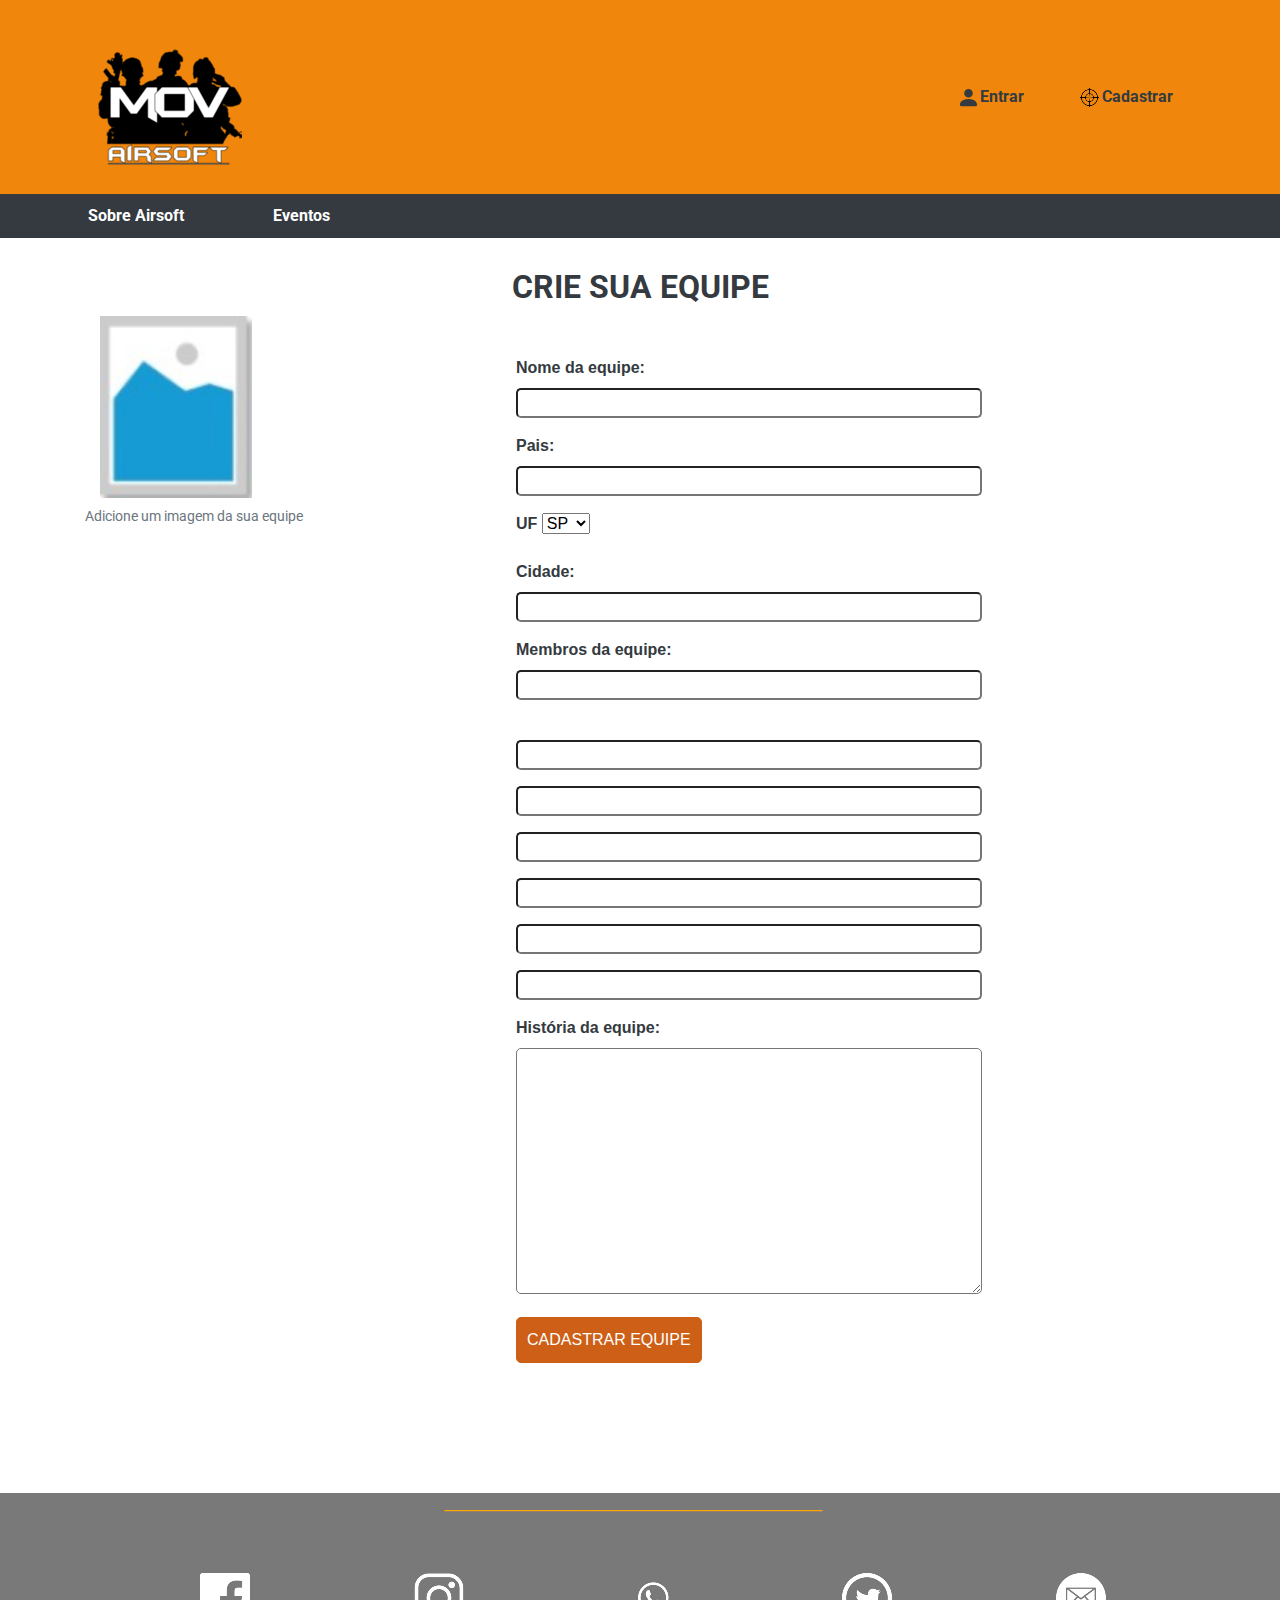
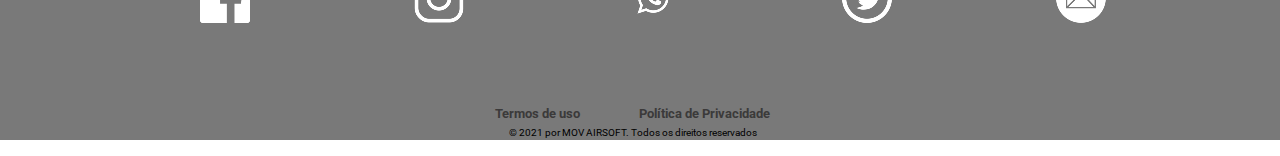
==== commit e180fecb: "adicionando style.css e páginas index, login e adicionar equipe" ====
--- a/adicionarequipe.html
+++ b/adicionarequipe.html
@@ -26,7 +26,6 @@
   <meta name="msapplication-TileImage" content="/ms-icon-144x144.png">
   <meta name="theme-color" content="#ffffff">
   <!-- end Favicons -->
-
   <!-- Css -->
   <link rel="stylesheet" href="./assets/css/style.css">
   <link rel="stylesheet" href="./assets/css/cadastro.css">
@@ -39,16 +38,13 @@
     <section class="container">
       <!-- row -->
       <article class="row d-flex align-items-center">
-
         <!-- logo -->
         <a href="index.html" class="col-md-2 d-flex justify-content-center">
           <img src="./assets/images/logo-144x144.png" class="img-fluid" alt="Logo da empresa - Mov Airsoft">
         </a>
-
         <!-- buscador -->
         <form action="#" class="col-md-7 d-flex align-items-center">
         </form>
-
         <!-- administrativo usuário/jogador -->
         <ul class="col-md-3 nav d-flex align-items-center justify-content-around">
           <li class="nav-item">
@@ -61,11 +57,14 @@
             </a>
           </li>
           <li class="nav-item">
-              <a href="#" class="notificacao d-flex align-items-center justify-content-center">
+            <a href="cadastro.html">
+              <a href="cadastro.html" class="notificacao d-flex align-items-center justify-content-center">
                 <img src="./assets/images/alvo.png" class="img-fluid" alt="Alvo - icone Cadastrar">
                 <path fill-rule="evenodd"
                   d="M0 1.5A.5.5 0 0 1 .5 1H2a.5.5 0 0 1 .485.379L2.89 3H14.5a.5.5 0 0 1 .491.592l-1.5 8A.5.5 0 0 1 13 12H4a.5.5 0 0 1-.491-.408L2.01 3.607 1.61 2H.5a.5.5 0 0 1-.5-.5zM5 12a2 2 0 1 0 0 4 2 2 0 0 0 0-4zm7 0a2 2 0 1 0 0 4 2 2 0 0 0 0-4zm-7 1a1 1 0 1 0 0 2 1 1 0 0 0 0-2zm7 0a1 1 0 1 0 0 2 1 1 0 0 0 0-2z" />
-                  <a href="cadastro.html"> Cadastrar </a>
+                </svg>
+                Cadastrar
+              </a>
           </li>
         </ul>
         <!-- end administrativo do cliente -->
@@ -107,7 +106,7 @@
       <div class="formulario d-flex justify-content-between">
         <figure class="figure">
           <img src="assets/images/adicionar-img.jpeg" class="imagem4 figure-img col-md-10 img-fluid rounded float-left"
-          alt="caixa para adicionar equipe">
+            alt="caixa para adicionar equipe">
           <!-- <input type="file" id="fileimage"/> -->
           <figcaption class="figure-caption">Adicione um imagem da sua equipe</figcaption>
         </figure>
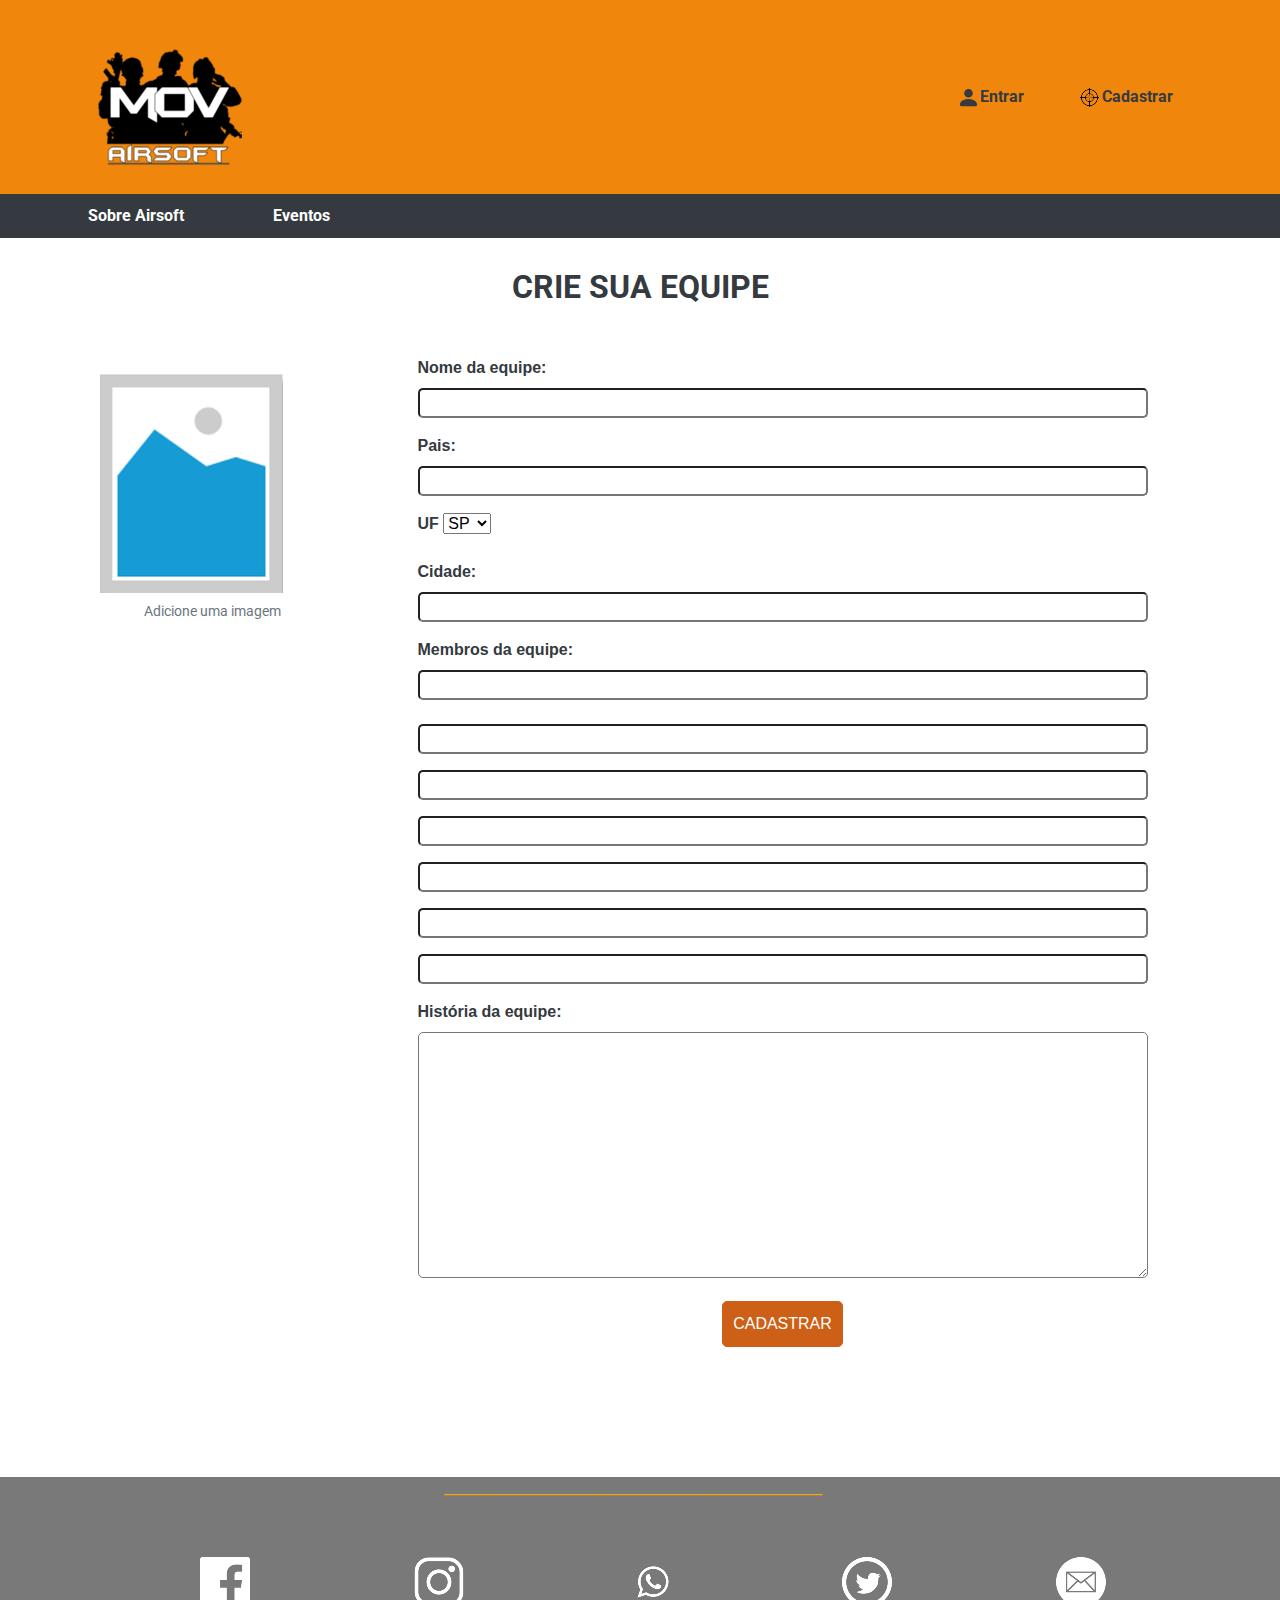
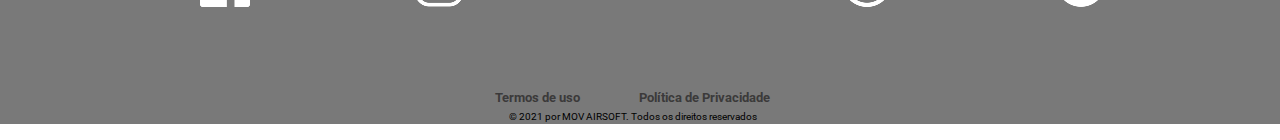
==== commit ac58c352: "Merge branch 'main' of https://github.com/ICEI-PUC-Minas-PMV-ADS/pmv-ads-2021-2-e2-proj-int-t3-tapun" ====
--- a/adicionarequipe.html
+++ b/adicionarequipe.html
@@ -82,8 +82,7 @@
       <!-- menu -->
       <ul class="nav">
         <!-- lista de itens -->
-        <li class="col-xl-2 col-lg-3 col-md-12 nav-item d-flex
-                    align-items-center">
+        <li class="col-xl-2 col-lg-3 col-md-12 nav-item d-flex align-items-center">
           <a href="sobreAirsoft.html">Sobre Airsoft </a>
         </li>
 
@@ -103,14 +102,15 @@
   <main class="cad_equipe">
     <section class="container produtos">
       <h2 class="d-flex justify-content-center">CRIE SUA EQUIPE</h2>
-      <div class="formulario d-flex justify-content-between">
-        <figure class="figure">
-          <img src="assets/images/adicionar-img.jpeg" class="imagem4 figure-img col-md-10 img-fluid rounded float-left"
+      <div class="figure-cadequipe row justify-content-between">
+        <figure class="figure-adicionar col-md-3">
+          <img src="assets/images/adicionar-img.PNG"
+            class="imagem4 figure-img img-fluid col-xl-10 col-lg-10 col-md-12 nav-item d-flex align-items-center"
             alt="caixa para adicionar equipe">
           <!-- <input type="file" id="fileimage"/> -->
-          <figcaption class="figure-caption">Adicione um imagem da sua equipe</figcaption>
+          <figcaption class="figure-caption text-center">Adicione uma imagem</figcaption>
         </figure>
-        <form method="post" id="formulario" action="#">
+        <form class="form_equipe col-md-8" method="post" action="#">
           <fieldset id="dados">
             <p><label for="team_name">Nome da equipe: </label><input type="text" name="tname" id="team_name" size="40">
             </p>
@@ -126,11 +126,10 @@
               </select>
             </p>
             <p><label for="cidade">Cidade: </label><input type="text" name="tcid" id="cidade" size="40"></p>
-            <p><label for="team_members">Membros da equipe:</label><input type="text" name="tmembers" id="team_members"
-                size="40"></p>
+            <label for="team_members">Membros da equipe:</label><input type="text" name="tmembers" id="team_members"
+              size="40">
             <p><label for="team_members"></label> </label><input type="text" name="tmembers" id="team_members"
                 size="40">
-            </p>
             <p><label for="team_members"></label></label><input type="text" name="tmembers" id="team_members" size="40">
             </p>
             <p><label for="team_members"></label></label><input type="text" name="tmembers" id="team_members" size="40">
@@ -145,7 +144,9 @@
               <textarea name="caixa" id="team_history" cols="50" rows="10" maxlength="300" minlength="20"></textarea>
             </p>
           </fieldset>
-          <button>CADASTRAR EQUIPE</button>
+          <div class="d-flex justify-content-center">
+            <button type="submit" name="botao" id="botao" value="enviar">CADASTRAR</button>
+          </div>
         </form>
       </div>
     </section>
--- a/assets/css/style.css
+++ b/assets/css/style.css
@@ -11957,67 +11957,28 @@
 .conteudo-eventos1,
 .conteudo-eventos2,
 .conteudo-eventos3 {
-  display: table;
   margin-top: 5%;
-  position: relative;
-}
-
-.imagem3 {
-  display: table-cell;
-  float: left;
 }
 
 .texto1,
 .texto2,
 .texto3 {
-  display: table-cell;
   margin-top: 20px;
+  justify-content: right;
+  text-align: justify;
+}
+
+
+button {
+  background-color: #ce5f16;
+  border: 1px solid #ce5f16;
+  color: white;
+  padding: 10px;
+  border-radius: 5px;
+  display: flex;
   justify-content: center;
-  text-align: justify;
-  float: left;
-  width: 600px;
-  margin-left: 50px;
-}
-
-.click1,
-.click2,
-.click3 {
-  padding: 10px 20px;
-  cursor: pointer;
-  background: #e47c36;
-  color: white;
-  font-size: 1rem;
-  font-weight: bold;
-  border-radius: 5px;
-  transition: 0.3s;
-  margin-bottom: 5%;
-  margin-top: 5%;
-  margin-left: 20%;
-  margin-right: 20%;
-}
-
-@media screen and (max-width: 1048px) {
-  .imagem3,
-  .texto1,
-  .texto2,
-  .texto3 {
-    width: 100%;
-  }
-}
-@media screen and (max-width: 768px) {
-  .imagem3,
-  .texto1,
-  .texto2,
-  .texto3 {
-    width: 100%;
-  }
-}
-@media screen and (max-width: 600px) {
-  .click1,
-  .click2,
-  .click3 {
-    width: 100%;
-  }
+}
+button:hover {
+  background-color: rgb(121, 82, 10);
 }
 /* ### CSS - FIM TELA EVENTOS DISPONIVEIS */
-
--- a/assets/css/cadastro.css
+++ b/assets/css/cadastro.css
@@ -2,7 +2,7 @@
 @import url('https://fonts.googleapis.com/css2?family=Roboto:wght@300;500;900&display=swap');
 
 form {
-  width: 60%;
+  width: 100%;
   margin: auto;
 }
 
@@ -18,7 +18,8 @@
   color: white;
   padding: 10px;
   border-radius: 5px;
-  margin: inherit;
+  display: flex;
+  justify-content: center;
 }
 button:hover {
   background-color: rgb(121, 82, 10);
@@ -46,3 +47,7 @@
   margin: 0 auto;
   display: block;
 }
+
+.figure-adicionar {
+  margin-top: 5%;
+}
